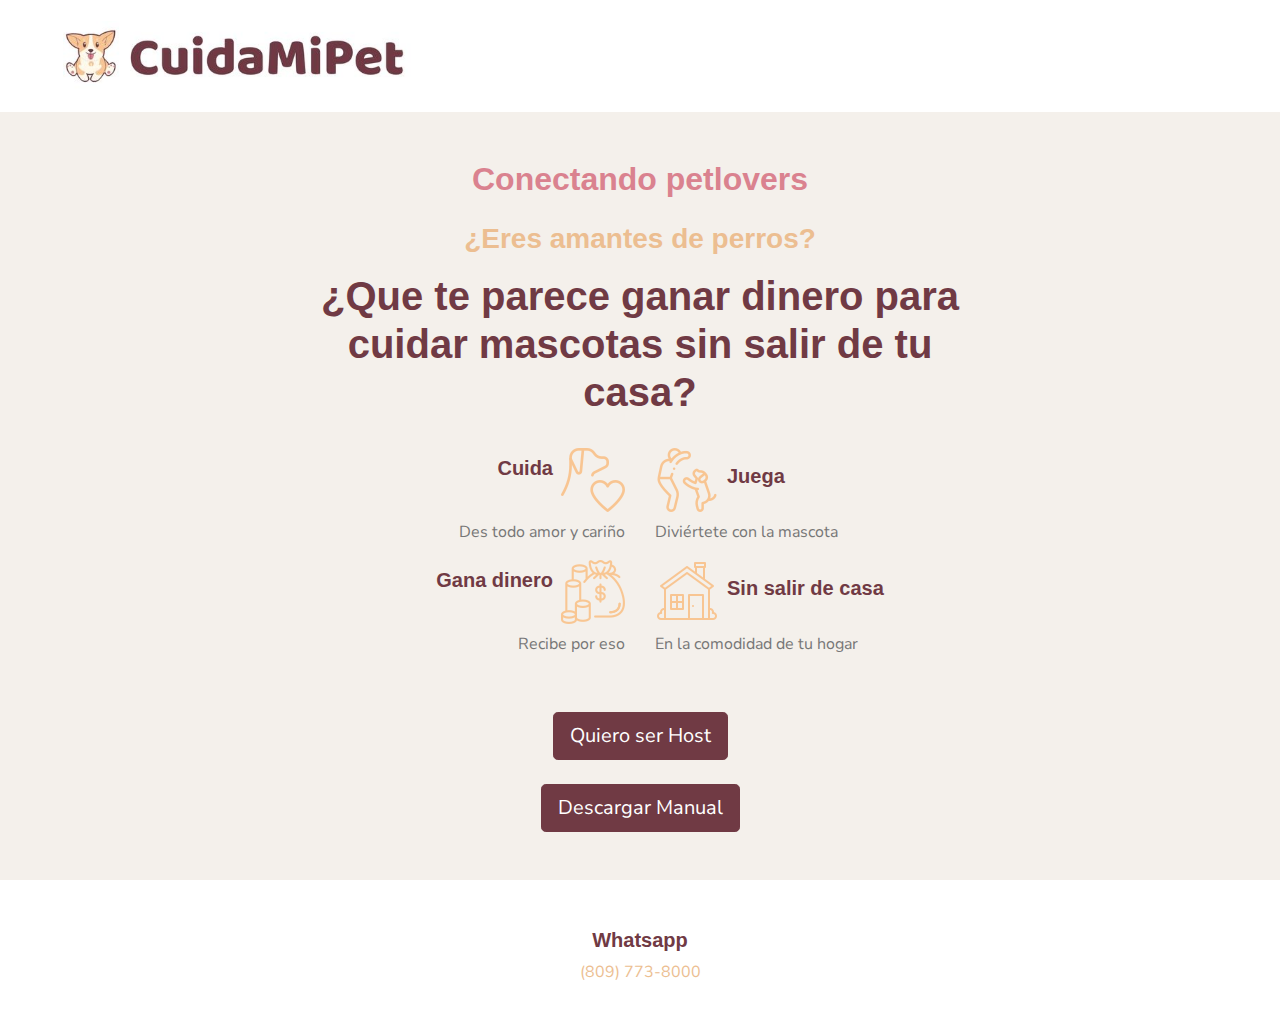
==== index.html @ 04f79801 "update ogimage and favicon" ====
<!DOCTYPE html>
<html lang="es">

<head>
    <meta charset="utf-8">
    <title>CuidaMiPet - Los mejores hospedajes para tu mascota</title>
    <meta content="width=device-width, initial-scale=1.0" name="viewport">
    <meta content="pet, mascota, hospedaje, doglover, petlover, cuidamipet" name="keywords">
    <meta content="Conectando petlovers" name="description">
    <meta property="og:image" content="//cuidamipet.com/img/CuidaMiPet.png" />

    <!-- Favicon -->
    <link href="img/favicon.ico" rel="icon">

    <!-- Google Web Fonts -->
    <link href="https://fonts.googleapis.com/css2?family=Nunito+Sans&family=Nunito:wght@600;700;800&display=swap" rel="stylesheet"> 

    <!-- Font Awesome -->
    <link href="https://cdnjs.cloudflare.com/ajax/libs/font-awesome/5.10.0/css/all.min.css" rel="stylesheet">

    <!-- Flaticon Font -->
    <link href="lib/flaticon/font/flaticon.css" rel="stylesheet">

    <!-- Libraries Stylesheet -->
    <link href="lib/owlcarousel/assets/owl.carousel.min.css" rel="stylesheet">
    <link href="lib/tempusdominus/css/tempusdominus-bootstrap-4.min.css" rel="stylesheet" />

    <!-- Customized Bootstrap Stylesheet -->
    <link href="css/style.css" rel="stylesheet">
</head>

<body>
    <!-- Topbar Start -->
    <div class="container-fluid">
       
        <div class="row py-3 px-lg-5">
            <div class="col-lg-4">
                <a href="" class="navbar-brand d-lg-block">
                    <img src="img/logo-site.jpg" height="70px">
                    <!-- <h1 class="m-0 display-5 text-capitalize"><span class="text-primary">CuidaMiPet</span></h1> -->
                </a>
            </div>
            
        </div>
    </div>
    <!-- Topbar End -->


    <!-- Navbar Start -->
    <!-- <div class="container-fluid p-0">
        <nav class="navbar navbar-expand-lg bg-dark navbar-dark py-3 py-lg-0 px-lg-5">
            <a href="" class="navbar-brand d-block d-lg-none">
                <h1 class="m-0 display-5 text-capitalize font-italic text-white"><span class="text-primary">Safety</span>First</h1>
            </a>
            <button type="button" class="navbar-toggler" data-toggle="collapse" data-target="#navbarCollapse">
                <span class="navbar-toggler-icon"></span>
            </button>
            <div class="collapse navbar-collapse justify-content-between px-3" id="navbarCollapse">
                <div class="navbar-nav mr-auto py-0">
                    <a href="index.html" class="nav-item nav-link active">Home</a>
                    <a href="about.html" class="nav-item nav-link">About</a>
                    <a href="service.html" class="nav-item nav-link">Service</a>
                    <a href="price.html" class="nav-item nav-link">Price</a>
                    <a href="booking.html" class="nav-item nav-link">Booking</a>
                    <div class="nav-item dropdown">
                        <a href="#" class="nav-link dropdown-toggle" data-toggle="dropdown">Pages</a>
                        <div class="dropdown-menu rounded-0 m-0">
                            <a href="blog.html" class="dropdown-item">Blog Grid</a>
                            <a href="single.html" class="dropdown-item">Blog Detail</a>
                        </div>
                    </div>
                    <a href="contact.html" class="nav-item nav-link">Contact</a>
                </div>
                <a href="" class="btn btn-lg btn-primary px-3 d-none d-lg-block">Get Quote</a>
            </div>
        </nav>
    </div> -->
    <!-- Navbar End -->


    <!-- Carousel Start -->
    <!-- <div class="container-fluid p-0">
        <div id="header-carousel" class="carousel slide" data-ride="carousel">
            <div class="carousel-inner">
                <div class="carousel-item active">
                    <img class="w-100" src="img/carousel-1.jpg" alt="Image">
                    <div class="carousel-caption d-flex flex-column align-items-center justify-content-center">
                        <div class="p-3" style="max-width: 900px;">
                            <h3 class="text-white mb-3 d-none d-sm-block">Best Pet Services</h3>
                            <h1 class="display-3 text-white mb-3">Keep Your Pet Happy</h1>
                            <h5 class="text-white mb-3 d-none d-sm-block">Duo nonumy et dolor tempor no et. Diam sit diam sit diam erat</h5>
                            <a href="" class="btn btn-lg btn-primary mt-3 mt-md-4 px-4">Book Now</a>
                            <a href="" class="btn btn-lg btn-secondary mt-3 mt-md-4 px-4">Learn More</a>
                        </div>
                    </div>
                </div>
                <div class="carousel-item">
                    <img class="w-100" src="img/carousel-2.jpg" alt="Image">
                    <div class="carousel-caption d-flex flex-column align-items-center justify-content-center">
                        <div class="p-3" style="max-width: 900px;">
                            <h3 class="text-white mb-3 d-none d-sm-block">Best Pet Services</h3>
                            <h1 class="display-3 text-white mb-3">Pet Spa & Grooming</h1>
                            <h5 class="text-white mb-3 d-none d-sm-block">Duo nonumy et dolor tempor no et. Diam sit diam sit diam erat</h5>
                            <a href="" class="btn btn-lg btn-primary mt-3 mt-md-4 px-4">Book Now</a>
                            <a href="" class="btn btn-lg btn-secondary mt-3 mt-md-4 px-4">Learn More</a>
                        </div>
                    </div>
                </div>
            </div>
            <a class="carousel-control-prev" href="#header-carousel" data-slide="prev">
                <div class="btn btn-primary rounded" style="width: 45px; height: 45px;">
                    <span class="carousel-control-prev-icon mb-n2"></span>
                </div>
            </a>
            <a class="carousel-control-next" href="#header-carousel" data-slide="next">
                <div class="btn btn-primary rounded" style="width: 45px; height: 45px;">
                    <span class="carousel-control-next-icon mb-n2"></span>
                </div>
            </a>
        </div>
    </div> -->
    <!-- Carousel End -->


    <!-- Booking Start -->
      <div class="container-fluid bg-light pb-5">
        <div class="container">
            <div class="row align-items-center">
                <div class="col-lg-2"></div>
               <!-- <div class="col-lg-5">
                    <div class="bg-primary py-5 px-4 px-sm-5">
                        <form class="py-5">
                            <div class="form-group">
                                <input type="text" class="form-control border-0 p-4" placeholder="Your Name" required="required" />
                            </div>
                            <div class="form-group">
                                <input type="email" class="form-control border-0 p-4" placeholder="Your Email" required="required" />
                            </div>
                            <div class="form-group">
                                <div class="date" id="date" data-target-input="nearest">
                                    <input type="text" class="form-control border-0 p-4 datetimepicker-input" placeholder="Reservation Date" data-target="#date" data-toggle="datetimepicker"/>
                                </div>
                            </div>
                            <div class="form-group">
                                <div class="time" id="time" data-target-input="nearest">
                                    <input type="text" class="form-control border-0 p-4 datetimepicker-input" placeholder="Reservation Time" data-target="#time" data-toggle="datetimepicker"/>
                                </div>
                            </div>
                            <div class="form-group">
                                <select class="custom-select border-0 px-4" style="height: 47px;">
                                    <option selected>Select A Service</option>
                                    <option value="1">Service 1</option>
                                    <option value="2">Service 1</option>
                                    <option value="3">Service 1</option>
                                </select>
                            </div>
                            <div>
                                <button class="btn btn-dark btn-block border-0 py-3" type="submit">Book Now</button>
                            </div>
                        </form>
                    </div>
                </div> -->
                <div class="col-lg-8 p-5">
                    <h2 class="text-secondary mb-4 text-center">Conectando petlovers</h3>
                    <h3 class=" text-third mb-3 text-center">¿Eres amantes de perros?</h3>
                    <h1 class="text-primary mb-4 text-center">¿Que te parece ganar dinero para cuidar mascotas sin salir de tu casa?</h1>
                    <div class="row py-2">
                        <div class="col-sm-6">
                            <div class="d-flex flex-column">
                                <div class="d-flex justify-content-end mb-2">
                                    <!-- <h1 class="flaticon-dog font-weight-normal text-secondary m-0 mr-3"></h1> -->
                                    <h5 class="text-truncate p-2 text-primary">Cuida</h5>
                                    <img src="img/icons/love.png">
                                </div>
                                <p class="m-0 text-right">Des todo amor y cariño</p>
                            </div>
                        </div>
                        <div class="col-sm-6">
                            <div class="d-flex flex-column">
                                <div class="d-flex align-items-center mb-2">
                                    <!-- <h1 class="flaticon-toy font-weight-normal text-secondary m-0 mr-3"></h1> -->
                                    <img src="img/icons/dog-training.png">
                                    <h5 class="text-truncate p-2 text-primary">Juega</h5>
                                </div>
                                <p>Diviértete con la mascota</p>
                            </div>
                        </div>
                        <div class="col-sm-6">
                            <div class="d-flex flex-column">
                                <div class="d-flex justify-content-end mb-2">
                                    <!-- <h1 class="flaticon-money-1 font-weight-normal text-secondary m-0 mr-3"></h1> -->
                                    <h5 class=" p-2 text-primary">Gana dinero</h5>
                                    <img src="img/icons/money-bag.png">
                                </div>
                                <p class="m-0 text-right">Recibe por eso</p>
                            </div>
                        </div>
                        <div class="col-sm-6">
                            <div class="d-flex flex-column">
                                <div class="d-flex align-items-center mb-2">
                                    <!-- <h1 class="flaticon-house font-weight-normal text-secondary m-0 mr-3"></h1> -->
                                    <img src="img/icons/home.png">
                                    <h5 class="text-truncate p-2 text-primary">Sin salir de casa</h5>
                                </div>
                                <p class="m-0">En la comodidad de tu hogar</p>
                            </div>
                        </div>
                    </div>
                </div>
            </div> 
            <div class="row mb-4">
                <a href="//docs.google.com/forms/d/e/1FAIpQLSfmFNKjDhL7Yki3vc0AYtn4I4bv3JqXWD0xx-OXnEa0JOQiBg/viewform?vc=0&c=0&w=1&flr=0" target="_blank" class="btn btn-lg btn-primary px-3 m-auto d-lg-block">Quiero ser Host</a>
            </div>
            <div class="row">
                <a href="https://drive.google.com/file/d/11NbCpmXLvKCVxWc8zEyDWno40bcXDjVZ/view?usp=sharing" target="_blank" class="btn btn-lg btn-primary px-3 m-auto d-lg-block">Descargar Manual</a>
            </div>
        </div>
    </div> 
    <!-- Booking Start -->


    <!-- About Start -->
    <!-- <div class="container py-5">
        <div class="row py-5">
            <div class="col-lg-7 pb-5 pb-lg-0 px-3 px-lg-5">
                <h4 class="text-secondary mb-3">About Us</h4>
                <h1 class="display-4 mb-4"><span class="text-primary">Boarding</span> & <span class="text-secondary">Daycare</span></h1>
                <h5 class="text-muted mb-3">Amet stet amet ut. Sit no vero vero no dolor. Sed erat ut sea. Just clita ut stet kasd at diam sit erat vero sit.</h5>
                <p class="mb-4">Dolores lorem lorem ipsum sit et ipsum. Sadip sea amet diam dolore sed et. Sit rebum labore sit sit ut vero no sit. Et elitr stet dolor sed sit et sed ipsum et kasd ut. Erat duo eos et erat sed diam duo</p>
                <ul class="list-inline">
                    <li><h5><i class="fa fa-check-double text-secondary mr-3"></i>Best In Industry</h5></li>
                    <li><h5><i class="fa fa-check-double text-secondary mr-3"></i>Emergency Services</h5></li>
                    <li><h5><i class="fa fa-check-double text-secondary mr-3"></i>24/7 Customer Support</h5></li>
                </ul>
                <a href="" class="btn btn-lg btn-primary mt-3 px-4">Learn More</a>
            </div>
            <div class="col-lg-5">
                <div class="row px-3">
                    <div class="col-12 p-0">
                        <img class="img-fluid w-100" src="img/about-1.jpg" alt="">
                    </div>
                    <div class="col-6 p-0">
                        <img class="img-fluid w-100" src="img/about-2.jpg" alt="">
                    </div>
                    <div class="col-6 p-0">
                        <img class="img-fluid w-100" src="img/about-3.jpg" alt="">
                    </div>
                </div>
            </div>
        </div>
    </div> -->
    <!-- About End -->


    <!-- Services Start -->
    <!-- <div class="container-fluid bg-light pt-5">
        <div class="container py-5">
            <div class="d-flex flex-column text-center mb-5">
                <h4 class="text-secondary mb-3">Our Services</h4>
                <h1 class="display-4 m-0"><span class="text-primary">Premium</span> Pet Services</h1>
            </div>
            <div class="row pb-3">
                <div class="col-md-6 col-lg-4 mb-4">
                    <div class="d-flex flex-column text-center bg-white mb-2 p-3 p-sm-5">
                        <h3 class="flaticon-house display-3 font-weight-normal text-secondary mb-3"></h3>
                        <h3 class="mb-3">Pet Boarding</h3>
                        <p>Diam amet eos at no eos sit lorem, amet rebum ipsum clita stet, diam sea est magna diam eos, rebum sit vero stet ipsum justo</p>
                        <a class="text-uppercase font-weight-bold" href="">Read More</a>
                    </div>
                </div>
                <div class="col-md-6 col-lg-4 mb-4">
                    <div class="d-flex flex-column text-center bg-white mb-2 p-3 p-sm-5">
                        <h3 class="flaticon-food display-3 font-weight-normal text-secondary mb-3"></h3>
                        <h3 class="mb-3">Pet Feeding</h3>
                        <p>Diam amet eos at no eos sit lorem, amet rebum ipsum clita stet, diam sea est magna diam eos, rebum sit vero stet ipsum justo</p>
                        <a class="text-uppercase font-weight-bold" href="">Read More</a>
                    </div>
                </div>
                <div class="col-md-6 col-lg-4 mb-4">
                    <div class="d-flex flex-column text-center bg-white mb-2 p-3 p-sm-5">
                        <h3 class="flaticon-grooming display-3 font-weight-normal text-secondary mb-3"></h3>
                        <h3 class="mb-3">Pet Grooming</h3>
                        <p>Diam amet eos at no eos sit lorem, amet rebum ipsum clita stet, diam sea est magna diam eos, rebum sit vero stet ipsum justo</p>
                        <a class="text-uppercase font-weight-bold" href="">Read More</a>
                    </div>
                </div>
                <div class="col-md-6 col-lg-4 mb-4">
                    <div class="d-flex flex-column text-center bg-white mb-2 p-3 p-sm-5">
                        <h3 class="flaticon-cat display-3 font-weight-normal text-secondary mb-3"></h3>
                        <h3 class="mb-3">Per Training</h3>
                        <p>Diam amet eos at no eos sit lorem, amet rebum ipsum clita stet, diam sea est magna diam eos, rebum sit vero stet ipsum justo</p>
                        <a class="text-uppercase font-weight-bold" href="">Read More</a>
                    </div>
                </div>
                <div class="col-md-6 col-lg-4 mb-4">
                    <div class="d-flex flex-column text-center bg-white mb-2 p-3 p-sm-5">
                        <h3 class="flaticon-dog display-3 font-weight-normal text-secondary mb-3"></h3>
                        <h3 class="mb-3">Pet Exercise</h3>
                        <p>Diam amet eos at no eos sit lorem, amet rebum ipsum clita stet, diam sea est magna diam eos, rebum sit vero stet ipsum justo</p>
                        <a class="text-uppercase font-weight-bold" href="">Read More</a>
                    </div>
                </div>
                <div class="col-md-6 col-lg-4 mb-4">
                    <div class="d-flex flex-column text-center bg-white mb-2 p-3 p-sm-5">
                        <h3 class="flaticon-vaccine display-3 font-weight-normal text-secondary mb-3"></h3>
                        <h3 class="mb-3">Pet Treatment</h3>
                        <p>Diam amet eos at no eos sit lorem, amet rebum ipsum clita stet, diam sea est magna diam eos, rebum sit vero stet ipsum justo</p>
                        <a class="text-uppercase font-weight-bold" href="">Read More</a>
                    </div>
                </div>
            </div>
        </div>
    </div> -->
    <!-- Services End -->


    <!-- Features Start -->
    <!-- <div class="container">
        <div class="row align-items-center">
            <div class="col-lg-5">
                <img class="img-fluid w-100" src="img/feature.jpg" alt="">
            </div>
            <div class="col-lg-7 py-5 py-lg-0 px-3 px-lg-5">
                <h4 class="text-secondary mb-3">Why Choose Us?</h4>
                <h1 class="display-4 mb-4"><span class="text-primary">Special Care</span> On Pets</h1>
                <p class="mb-4">Dolor lorem lorem ipsum sit et ipsum. Sadip sea amet diam sed ut vero no sit. Et elitr stet sed sit sed kasd. Erat duo eos et erat sed diam duo</p>
                <div class="row py-2">
                    <div class="col-6">
                        <div class="d-flex align-items-center mb-4">
                            <h1 class="flaticon-cat font-weight-normal text-secondary m-0 mr-3"></h1>
                            <h5 class="text-truncate m-0">Best In Industry</h5>
                        </div>
                    </div>
                    <div class="col-6">
                        <div class="d-flex align-items-center mb-4">
                            <h1 class="flaticon-doctor font-weight-normal text-secondary m-0 mr-3"></h1>
                            <h5 class="text-truncate m-0">Emergency Services</h5>
                        </div>
                    </div>
                    <div class="col-6">
                        <div class="d-flex align-items-center">
                            <h1 class="flaticon-care font-weight-normal text-secondary m-0 mr-3"></h1>
                            <h5 class="text-truncate m-0">Special Care</h5>
                        </div>
                    </div>
                    <div class="col-6">
                        <div class="d-flex align-items-center">
                            <h1 class="flaticon-dog font-weight-normal text-secondary m-0 mr-3"></h1>
                            <h5 class="text-truncate m-0">Customer Support</h5>
                        </div>
                    </div>
                </div>
            </div>
        </div>
    </div> -->
    <!-- Features End -->


    <!-- Pricing Plan Start -->
    <!-- <div class="container-fluid bg-light pt-5 pb-4">
        <div class="container py-5">
            <div class="d-flex flex-column text-center mb-5">
                <h4 class="text-secondary mb-3">Pricing Plan</h4>
                <h1 class="display-4 m-0">Choose the <span class="text-primary">Best Price</span></h1>
            </div>
            <div class="row">
                <div class="col-lg-4 mb-4">
                    <div class="card border-0">
                        <div class="card-header position-relative border-0 p-0 mb-4">
                            <img class="card-img-top" src="img/price-1.jpg" alt="">
                            <div class="position-absolute d-flex flex-column align-items-center justify-content-center w-100 h-100" style="top: 0; left: 0; z-index: 1; background: rgba(0, 0, 0, .5);">
                                <h3 class="text-primary mb-3">Basic</h3>
                                <h1 class="display-4 text-white mb-0">
                                    <small class="align-top" style="font-size: 22px; line-height: 45px;">$</small>49<small class="align-bottom" style="font-size: 16px; line-height: 40px;">/ Mo</small>
                                </h1>
                            </div>
                        </div>
                        <div class="card-body text-center p-0">
                            <ul class="list-group list-group-flush mb-4">
                                <li class="list-group-item p-2"><i class="fa fa-check text-secondary mr-2"></i>Feeding</li>
                                <li class="list-group-item p-2"><i class="fa fa-check text-secondary mr-2"></i>Boarding</li>
                                <li class="list-group-item p-2"><i class="fa fa-times text-danger mr-2"></i>Spa & Grooming</li>
                                <li class="list-group-item p-2"><i class="fa fa-times text-danger mr-2"></i>Veterinary Medicine</li>
                            </ul>
                        </div>
                        <div class="card-footer border-0 p-0">
                            <a href="" class="btn btn-primary btn-block p-3" style="border-radius: 0;">Signup Now</a>
                        </div>
                    </div>
                </div>
                <div class="col-lg-4 mb-4">
                    <div class="card border-0">
                        <div class="card-header position-relative border-0 p-0 mb-4">
                            <img class="card-img-top" src="img/price-2.jpg" alt="">
                            <div class="position-absolute d-flex flex-column align-items-center justify-content-center w-100 h-100" style="top: 0; left: 0; z-index: 1; background: rgba(0, 0, 0, .5);">
                                <h3 class="text-secondary mb-3">Standard</h3>
                                <h1 class="display-4 text-white mb-0">
                                    <small class="align-top" style="font-size: 22px; line-height: 45px;">$</small>99<small class="align-bottom" style="font-size: 16px; line-height: 40px;">/ Mo</small>
                                </h1>
                            </div>
                        </div>
                        <div class="card-body text-center p-0">
                            <ul class="list-group list-group-flush mb-4">
                                <li class="list-group-item p-2"><i class="fa fa-check text-secondary mr-2"></i>Feeding</li>
                                <li class="list-group-item p-2"><i class="fa fa-check text-secondary mr-2"></i>Boarding</li>
                                <li class="list-group-item p-2"><i class="fa fa-check text-secondary mr-2"></i>Spa & Grooming</li>
                                <li class="list-group-item p-2"><i class="fa fa-times text-danger mr-2"></i>Veterinary Medicine</li>
                            </ul>
                        </div>
                        <div class="card-footer border-0 p-0">
                            <a href="" class="btn btn-secondary btn-block p-3" style="border-radius: 0;">Signup Now</a>
                        </div>
                    </div>
                </div>
                <div class="col-lg-4 mb-4">
                    <div class="card border-0">
                        <div class="card-header position-relative border-0 p-0 mb-4">
                            <img class="card-img-top" src="img/price-3.jpg" alt="">
                            <div class="position-absolute d-flex flex-column align-items-center justify-content-center w-100 h-100" style="top: 0; left: 0; z-index: 1; background: rgba(0, 0, 0, .5);">
                                <h3 class="text-primary mb-3">Premium</h3>
                                <h1 class="display-4 text-white mb-0">
                                    <small class="align-top" style="font-size: 22px; line-height: 45px;">$</small>149<small class="align-bottom" style="font-size: 16px; line-height: 40px;">/ Mo</small>
                                </h1>
                            </div>
                        </div>
                        <div class="card-body text-center p-0">
                            <ul class="list-group list-group-flush mb-4">
                                <li class="list-group-item p-2"><i class="fa fa-check text-secondary mr-2"></i>Feeding</li>
                                <li class="list-group-item p-2"><i class="fa fa-check text-secondary mr-2"></i>Boarding</li>
                                <li class="list-group-item p-2"><i class="fa fa-check text-secondary mr-2"></i>Spa & Grooming</li>
                                <li class="list-group-item p-2"><i class="fa fa-check text-secondary mr-2"></i>Veterinary Medicine</li>
                            </ul>
                        </div>
                        <div class="card-footer border-0 p-0">
                            <a href="" class="btn btn-primary btn-block p-3" style="border-radius: 0;">Signup Now</a>
                        </div>
                    </div>
                </div>
            </div>
        </div>
    </div> -->
    <!-- Pricing Plan End -->


    <!-- Team Start -->
    <!-- <div class="container mt-5 pt-5 pb-3">
        <div class="d-flex flex-column text-center mb-5">
            <h4 class="text-secondary mb-3">Team Member</h4>
            <h1 class="display-4 m-0">Meet Our <span class="text-primary">Team Member</span></h1>
        </div>
        <div class="row">
            <div class="col-lg-3 col-md-6">
                <div class="team card position-relative overflow-hidden border-0 mb-4">
                    <img class="card-img-top" src="img/team-1.jpg" alt="">
                    <div class="card-body text-center p-0">
                        <div class="team-text d-flex flex-column justify-content-center bg-light">
                            <h5>Mollie Ross</h5>
                            <i>Founder & CEO</i>
                        </div>
                        <div class="team-social d-flex align-items-center justify-content-center bg-dark">
                            <a class="btn btn-outline-primary rounded-circle text-center mr-2 px-0" style="width: 36px; height: 36px;" href="#"><i class="fab fa-twitter"></i></a>
                            <a class="btn btn-outline-primary rounded-circle text-center mr-2 px-0" style="width: 36px; height: 36px;" href="#"><i class="fab fa-facebook-f"></i></a>
                            <a class="btn btn-outline-primary rounded-circle text-center mr-2 px-0" style="width: 36px; height: 36px;" href="#"><i class="fab fa-linkedin-in"></i></a>
                            <a class="btn btn-outline-primary rounded-circle text-center px-0" style="width: 36px; height: 36px;" href="#"><i class="fab fa-instagram"></i></a>
                        </div>
                    </div>
                </div>
            </div>
            <div class="col-lg-3 col-md-6">
                <div class="team card position-relative overflow-hidden border-0 mb-4">
                    <img class="card-img-top" src="img/team-2.jpg" alt="">
                    <div class="card-body text-center p-0">
                        <div class="team-text d-flex flex-column justify-content-center bg-light">
                            <h5>Jennifer Page</h5>
                            <i>Chef Executive</i>
                        </div>
                        <div class="team-social d-flex align-items-center justify-content-center bg-dark">
                            <a class="btn btn-outline-primary rounded-circle text-center mr-2 px-0" style="width: 36px; height: 36px;" href="#"><i class="fab fa-twitter"></i></a>
                            <a class="btn btn-outline-primary rounded-circle text-center mr-2 px-0" style="width: 36px; height: 36px;" href="#"><i class="fab fa-facebook-f"></i></a>
                            <a class="btn btn-outline-primary rounded-circle text-center mr-2 px-0" style="width: 36px; height: 36px;" href="#"><i class="fab fa-linkedin-in"></i></a>
                            <a class="btn btn-outline-primary rounded-circle text-center px-0" style="width: 36px; height: 36px;" href="#"><i class="fab fa-instagram"></i></a>
                        </div>
                    </div>
                </div>
            </div>
            <div class="col-lg-3 col-md-6">
                <div class="team card position-relative overflow-hidden border-0 mb-4">
                    <img class="card-img-top" src="img/team-3.jpg" alt="">
                    <div class="card-body text-center p-0">
                        <div class="team-text d-flex flex-column justify-content-center bg-light">
                            <h5>Kate Glover</h5>
                            <i>Doctor</i>
                        </div>
                        <div class="team-social d-flex align-items-center justify-content-center bg-dark">
                            <a class="btn btn-outline-primary rounded-circle text-center mr-2 px-0" style="width: 36px; height: 36px;" href="#"><i class="fab fa-twitter"></i></a>
                            <a class="btn btn-outline-primary rounded-circle text-center mr-2 px-0" style="width: 36px; height: 36px;" href="#"><i class="fab fa-facebook-f"></i></a>
                            <a class="btn btn-outline-primary rounded-circle text-center mr-2 px-0" style="width: 36px; height: 36px;" href="#"><i class="fab fa-linkedin-in"></i></a>
                            <a class="btn btn-outline-primary rounded-circle text-center px-0" style="width: 36px; height: 36px;" href="#"><i class="fab fa-instagram"></i></a>
                        </div>
                    </div>
                </div>
            </div>
            <div class="col-lg-3 col-md-6">
                <div class="team card position-relative overflow-hidden border-0 mb-4">
                    <img class="card-img-top" src="img/team-4.jpg" alt="">
                    <div class="card-body text-center p-0">
                        <div class="team-text d-flex flex-column justify-content-center bg-light">
                            <h5>Lilly Fry</h5>
                            <i>Trainer</i>
                        </div>
                        <div class="team-social d-flex align-items-center justify-content-center bg-dark">
                            <a class="btn btn-outline-primary rounded-circle text-center mr-2 px-0" style="width: 36px; height: 36px;" href="#"><i class="fab fa-twitter"></i></a>
                            <a class="btn btn-outline-primary rounded-circle text-center mr-2 px-0" style="width: 36px; height: 36px;" href="#"><i class="fab fa-facebook-f"></i></a>
                            <a class="btn btn-outline-primary rounded-circle text-center mr-2 px-0" style="width: 36px; height: 36px;" href="#"><i class="fab fa-linkedin-in"></i></a>
                            <a class="btn btn-outline-primary rounded-circle text-center px-0" style="width: 36px; height: 36px;" href="#"><i class="fab fa-instagram"></i></a>
                        </div>
                    </div>
                </div>
            </div>
        </div>
    </div> -->
    <!-- Team End -->


    <!-- Testimonial Start -->
    <!-- <div class="container-fluid bg-light my-5 p-0 py-5">
        <div class="container p-0 py-5">
            <div class="d-flex flex-column text-center mb-5">
                <h4 class="text-secondary mb-3">Testimonial</h4>
                <h1 class="display-4 m-0">Our Client <span class="text-primary">Says</span></h1>
            </div>
            <div class="owl-carousel testimonial-carousel">
                <div class="bg-white mx-3 p-4">
                    <div class="d-flex align-items-end mb-3 mt-n4 ml-n4">
                        <img class="img-fluid" src="img/testimonial-1.jpg" style="width: 80px; height: 80px;" alt="">
                        <div class="ml-3">
                            <h5>Client Name</h5>
                            <i>Profession</i>
                        </div>
                    </div>
                    <p class="m-0">Sed ea amet kasd elitr stet, stet rebum et ipsum est duo elitr eirmod clita lorem. Dolor tempor ipsum sanct clita</p>
                </div>
                <div class="bg-white mx-3 p-4">
                    <div class="d-flex align-items-end mb-3 mt-n4 ml-n4">
                        <img class="img-fluid" src="img/testimonial-2.jpg" style="width: 80px; height: 80px;" alt="">
                        <div class="ml-3">
                            <h5>Client Name</h5>
                            <i>Profession</i>
                        </div>
                    </div>
                    <p class="m-0">Sed ea amet kasd elitr stet, stet rebum et ipsum est duo elitr eirmod clita lorem. Dolor tempor ipsum sanct clita</p>
                </div>
                <div class="bg-white mx-3 p-4">
                    <div class="d-flex align-items-end mb-3 mt-n4 ml-n4">
                        <img class="img-fluid" src="img/testimonial-3.jpg" style="width: 80px; height: 80px;" alt="">
                        <div class="ml-3">
                            <h5>Client Name</h5>
                            <i>Profession</i>
                        </div>
                    </div>
                    <p class="m-0">Sed ea amet kasd elitr stet, stet rebum et ipsum est duo elitr eirmod clita lorem. Dolor tempor ipsum sanct clita</p>
                </div>
                <div class="bg-white mx-3 p-4">
                    <div class="d-flex align-items-end mb-3 mt-n4 ml-n4">
                        <img class="img-fluid" src="img/testimonial-4.jpg" style="width: 80px; height: 80px;" alt="">
                        <div class="ml-3">
                            <h5>Client Name</h5>
                            <i>Profession</i>
                        </div>
                    </div>
                    <p class="m-0">Sed ea amet kasd elitr stet, stet rebum et ipsum est duo elitr eirmod clita lorem. Dolor tempor ipsum sanct clita</p>
                </div>
            </div>
        </div>
    </div> -->
    <!-- Testimonial End -->


    <!-- Blog Start -->
    <!-- <div class="container pt-5">
        <div class="d-flex flex-column text-center mb-5">
            <h4 class="text-secondary mb-3">Pet Blog</h4>
            <h1 class="display-4 m-0"><span class="text-primary">Updates</span> From Blog</h1>
        </div>
        <div class="row pb-3">
            <div class="col-lg-4 mb-4">
                <div class="card border-0 mb-2">
                    <img class="card-img-top" src="img/blog-1.jpg" alt="">
                    <div class="card-body bg-light p-4">
                        <h4 class="card-title text-truncate">Diam amet eos at no eos</h4>
                        <div class="d-flex mb-3">
                            <small class="mr-2"><i class="fa fa-user text-muted"></i> Admin</small>
                            <small class="mr-2"><i class="fa fa-folder text-muted"></i> Web Design</small>
                            <small class="mr-2"><i class="fa fa-comments text-muted"></i> 15</small>
                        </div>
                        <p>Diam amet eos at no eos sit lorem, amet rebum ipsum clita stet, diam sea est diam eos, rebum sit vero stet justo</p>
                        <a class="font-weight-bold" href="">Read More</a>
                    </div>
                </div>
            </div>
            <div class="col-lg-4 mb-4">
                <div class="card border-0 mb-2">
                    <img class="card-img-top" src="img/blog-2.jpg" alt="">
                    <div class="card-body bg-light p-4">
                        <h4 class="card-title text-truncate">Diam amet eos at no eos</h4>
                        <div class="d-flex mb-3">
                            <small class="mr-2"><i class="fa fa-user text-muted"></i> Admin</small>
                            <small class="mr-2"><i class="fa fa-folder text-muted"></i> Web Design</small>
                            <small class="mr-2"><i class="fa fa-comments text-muted"></i> 15</small>
                        </div>
                        <p>Diam amet eos at no eos sit lorem, amet rebum ipsum clita stet, diam sea est diam eos, rebum sit vero stet justo</p>
                        <a class="font-weight-bold" href="">Read More</a>
                    </div>
                </div>
            </div>
            <div class="col-lg-4 mb-4">
                <div class="card border-0 mb-2">
                    <img class="card-img-top" src="img/blog-3.jpg" alt="">
                    <div class="card-body bg-light p-4">
                        <h4 class="card-title text-truncate">Diam amet eos at no eos</h4>
                        <div class="d-flex mb-3">
                            <small class="mr-2"><i class="fa fa-user text-muted"></i> Admin</small>
                            <small class="mr-2"><i class="fa fa-folder text-muted"></i> Web Design</small>
                            <small class="mr-2"><i class="fa fa-comments text-muted"></i> 15</small>
                        </div>
                        <p>Diam amet eos at no eos sit lorem, amet rebum ipsum clita stet, diam sea est diam eos, rebum sit vero stet justo</p>
                        <a class="font-weight-bold" href="">Read More</a>
                    </div>
                </div>
            </div>
        </div>
    </div> -->
    <!-- Blog End -->


    <!-- Footer Start -->
     <div class="container-fluid bg-white text-white py-5 px-sm-3 px-md-5">
        <div class="col-lg-12 text-center">
            <div class="d-inline-flex align-items-center justify-content-center">
                <!-- <div class="d-inline-flex flex-column text-center pr-3 border-right">
                    <h6>Opening Hours</h6>
                    <p class="m-0">8.00AM - 9.00PM</p>
                </div> -->
                <!-- <div class="col-6 d-inline-flex flex-column text-center px-6">
                    <h6 class="text-primary">Escríbenos</h6>
                    <p class="m-0 text-third">info@cuidamipet.com</p>
                </div> -->
                <div class="d-inline-flex flex-column text-center">
                    <h5 class="text-primary">Whatsapp</h5>
                    <a class="m-0 text-third" href="//api.whatsapp.com/send?phone=18097738000&text=Quiero%20ser%20host%20de%20CuidaMiPet">(809) 773-8000</a>
                </div>
            </div>
        </div>
        <!--<div class="row pt-5">
            <div class="col-lg-4 col-md-12 mb-5">
                <h1 class="mb-3 display-5 text-capitalize text-white"><span class="text-primary">Pet</span>Lover</h1>
                <p class="m-0">Ipsum amet sed vero et lorem stet eos ut, labore sed sed stet sea est ipsum ut. Volup amet ea sanct ipsum, dolore vero lorem no duo eirmod. Eirmod amet ipsum no ipsum lorem clita ut. Ut sed sit lorem ea lorem sed, amet stet sit sea ea diam tempor kasd kasd. Diam nonumy etsit tempor ut sed diam sed et ea</p>
            </div>
            <div class="col-lg-8 col-md-12">
                <div class="row">
                    <div class="col-md-4 mb-5">
                        <h5 class="text-primary mb-4">Get In Touch</h5>
                        <p><i class="fa fa-map-marker-alt mr-2"></i>123 Street, New York, USA</p>
                        <p><i class="fa fa-phone-alt mr-2"></i>+012 345 67890</p>
                        <p><i class="fa fa-envelope mr-2"></i>info@example.com</p>
                        <div class="d-flex justify-content-start mt-4">
                            <a class="btn btn-outline-light rounded-circle text-center mr-2 px-0" style="width: 36px; height: 36px;" href="#"><i class="fab fa-twitter"></i></a>
                            <a class="btn btn-outline-light rounded-circle text-center mr-2 px-0" style="width: 36px; height: 36px;" href="#"><i class="fab fa-facebook-f"></i></a>
                            <a class="btn btn-outline-light rounded-circle text-center mr-2 px-0" style="width: 36px; height: 36px;" href="#"><i class="fab fa-linkedin-in"></i></a>
                            <a class="btn btn-outline-light rounded-circle text-center mr-2 px-0" style="width: 36px; height: 36px;" href="#"><i class="fab fa-instagram"></i></a>
                        </div>
                    </div>
                    <div class="col-md-4 mb-5">
                        <h5 class="text-primary mb-4">Popular Links</h5>
                        <div class="d-flex flex-column justify-content-start">
                            <a class="text-white mb-2" href="#"><i class="fa fa-angle-right mr-2"></i>Home</a>
                            <a class="text-white mb-2" href="#"><i class="fa fa-angle-right mr-2"></i>About Us</a>
                            <a class="text-white mb-2" href="#"><i class="fa fa-angle-right mr-2"></i>Our Services</a>
                            <a class="text-white mb-2" href="#"><i class="fa fa-angle-right mr-2"></i>Our Team</a>
                            <a class="text-white" href="#"><i class="fa fa-angle-right mr-2"></i>Contact Us</a>
                        </div>
                    </div>
                    <div class="col-md-4 mb-5">
                        <h5 class="text-primary mb-4">Newsletter</h5>
                        <form action="">
                            <div class="form-group">
                                <input type="text" class="form-control border-0" placeholder="Your Name" required="required" />
                            </div>
                            <div class="form-group">
                                <input type="email" class="form-control border-0" placeholder="Your Email" required="required" />
                            </div>
                            <div>
                                <button class="btn btn-lg btn-primary btn-block border-0" type="submit">Submit Now</button>
                            </div>
                        </form>
                    </div>
                </div>
            </div>
        </div>
    </div>
    <div class="container-fluid text-white py-4 px-sm-3 px-md-5" style="background: #111111;">
        <div class="row">
            <div class="col-md-6 text-center text-md-left mb-3 mb-md-0">
                <p class="m-0 text-white">
                    &copy; <a class="text-white font-weight-bold" href="#">Your Site Name</a>. All Rights Reserved. Designed by
                    <a class="text-white font-weight-bold" href="https://htmlcodex.com">HTML Codex</a>
                </p>
            </div>
            <div class="col-md-6 text-center text-md-right">
                <ul class="nav d-inline-flex">
                    <li class="nav-item">
                        <a class="nav-link text-white py-0" href="#">Privacy</a>
                    </li>
                    <li class="nav-item">
                        <a class="nav-link text-white py-0" href="#">Terms</a>
                    </li>
                    <li class="nav-item">
                        <a class="nav-link text-white py-0" href="#">FAQs</a>
                    </li>
                    <li class="nav-item">
                        <a class="nav-link text-white py-0" href="#">Help</a>
                    </li>
                </ul>
            </div>
        </div>-->
    </div> 
    <!-- Footer End -->


    <!-- Back to Top -->
    <!-- <a href="#" class="btn btn-lg btn-primary back-to-top"><i class="fa fa-angle-double-up"></i></a> -->


    <!-- JavaScript Libraries -->
    <script src="https://code.jquery.com/jquery-3.4.1.min.js"></script>
    <script src="https://stackpath.bootstrapcdn.com/bootstrap/4.4.1/js/bootstrap.bundle.min.js"></script>
    <script src="lib/easing/easing.min.js"></script>
    <script src="lib/owlcarousel/owl.carousel.min.js"></script>
    <script src="lib/tempusdominus/js/moment.min.js"></script>
    <script src="lib/tempusdominus/js/moment-timezone.min.js"></script>
    <script src="lib/tempusdominus/js/tempusdominus-bootstrap-4.min.js"></script>

    <!-- Contact Javascript File -->
    <script src="mail/jqBootstrapValidation.min.js"></script>
    <script src="mail/contact.js"></script>

    <!-- Template Javascript -->
    <script src="js/main.js"></script>
</body>

</html>
---- lib/flaticon/font/flaticon.css ----
/*
  	Flaticon icon font: Flaticon
  	Creation date: 06/11/2020 05:08
  	*/

@font-face {
  font-family: "Flaticon";
  src: url("./Flaticon.eot");
  src: url("./Flaticon.eot?#iefix") format("embedded-opentype"),
       url("./Flaticon.woff2") format("woff2"),
       url("./Flaticon.woff") format("woff"),
       url("./Flaticon.ttf") format("truetype"),
       url("./Flaticon.svg#Flaticon") format("svg");
  font-weight: normal;
  font-style: normal;
}

@media screen and (-webkit-min-device-pixel-ratio:0) {
  @font-face {
    font-family: "Flaticon";
    src: url("./Flaticon.svg#Flaticon") format("svg");
  }
}

[class^="flaticon-"]:before, [class*=" flaticon-"]:before,
[class^="flaticon-"]:after, [class*=" flaticon-"]:after {   
  font-family: Flaticon;
        font-size: 20px;
font-style: normal;
margin-left: 20px;
}

.flaticon-house:before { content: "\f100"; }
.flaticon-grooming:before { content: "\f101"; }
.flaticon-food:before { content: "\f102"; }
.flaticon-care:before { content: "\f103"; }
.flaticon-vaccine:before { content: "\f104"; }
.flaticon-doctor:before { content: "\f105"; }
.flaticon-cat:before { content: "\f106"; }
.flaticon-dog:before { content: "\f107"; }
.flaticon-fountain:before { content: "\f108"; }
.flaticon-toy:before { content: "\f109"; }
---- css/style.css ----
/******* Bootstrap Theming ********/
/*!
 * Bootstrap v4.5.3 (https://getbootstrap.com/)
 * Copyright 2011-2020 The Bootstrap Authors
 * Copyright 2011-2020 Twitter, Inc.
 * Licensed under MIT (https://github.com/twbs/bootstrap/blob/main/LICENSE)
 */
:root {
  --blue: #007bff;
  --indigo: #6610f2;
  --purple: #6f42c1;
  --pink: #e83e8c;
  --red: #dc3545;
  --orange: #fd7e14;
  --yellow: #ffc107;
  --green: #28a745;
  --teal: #20c997;
  --cyan: #17a2b8;
  --white: #fff;
  --gray: #6c757d;
  --gray-dark: #343a40;
  --primary: #703a44;
  --secondary: #da828f;
  --third: #ecbe91;
  --success: #28a745;
  --info: #17a2b8;
  --warning: #ffc107;
  --danger: #dc3545;
  --light: #f4f0eb;
  --dark: #181818;
  --breakpoint-xs: 0;
  --breakpoint-sm: 576px;
  --breakpoint-md: 768px;
  --breakpoint-lg: 992px;
  --breakpoint-xl: 1200px;
  --font-family-sans-serif: "Baloo", sans-serif;
  --font-family-monospace: SFMono-Regular, Menlo, Monaco, Consolas, "Liberation Mono", "Courier New", monospace;
}

*,
*::before,
*::after {
  box-sizing: border-box;
}

@font-face {
  font-family: Baloo;
  src: url(font/Baloo-Regular.ttf);
}

html {
  font-family: sans-serif;
  line-height: 1.15;
  -webkit-text-size-adjust: 100%;
  -webkit-tap-highlight-color: rgba(0, 0, 0, 0);
}

article, aside, figcaption, figure, footer, header, hgroup, main, nav, section {
  display: block;
}

body {
  margin: 0;
  font-family: "Nunito Sans", sans-serif;
  font-size: 1rem;
  font-weight: 400;
  line-height: 1.5;
  color: #777777;
  text-align: left;
  background-color: #fff;
}

[tabindex="-1"]:focus:not(:focus-visible) {
  outline: 0 !important;
}

hr {
  box-sizing: content-box;
  height: 0;
  overflow: visible;
}

h1, h2, h3, h4, h5, h6 {
  margin-top: 0;
  margin-bottom: 0.5rem;
}

p {
  margin-top: 0;
  margin-bottom: 1rem;
}

abbr[title],
abbr[data-original-title] {
  text-decoration: underline;
  text-decoration: underline dotted;
  cursor: help;
  border-bottom: 0;
  text-decoration-skip-ink: none;
}

address {
  margin-bottom: 1rem;
  font-style: normal;
  line-height: inherit;
}

ol,
ul,
dl {
  margin-top: 0;
  margin-bottom: 1rem;
}

ol ol,
ul ul,
ol ul,
ul ol {
  margin-bottom: 0;
}

dt {
  font-weight: 700;
}

dd {
  margin-bottom: .5rem;
  margin-left: 0;
}

blockquote {
  margin: 0 0 1rem;
}

b,
strong {
  font-weight: bolder;
}

small {
  font-size: 80%;
}

sub,
sup {
  position: relative;
  font-size: 75%;
  line-height: 0;
  vertical-align: baseline;
}

sub {
  bottom: -.25em;
}

sup {
  top: -.5em;
}

a {
  color: #ED6436;
  text-decoration: none;
  background-color: transparent;
}

a:hover {
  color: #c53f12;
  text-decoration: underline;
}

a:not([href]):not([class]) {
  color: inherit;
  text-decoration: none;
}

a:not([href]):not([class]):hover {
  color: inherit;
  text-decoration: none;
}

pre,
code,
kbd,
samp {
  font-family: SFMono-Regular, Menlo, Monaco, Consolas, "Liberation Mono", "Courier New", monospace;
  font-size: 1em;
}

pre {
  margin-top: 0;
  margin-bottom: 1rem;
  overflow: auto;
  -ms-overflow-style: scrollbar;
}

figure {
  margin: 0 0 1rem;
}

img {
  vertical-align: middle;
  border-style: none;
}

svg {
  overflow: hidden;
  vertical-align: middle;
}

table {
  border-collapse: collapse;
}

caption {
  padding-top: 0.75rem;
  padding-bottom: 0.75rem;
  color: #6c757d;
  text-align: left;
  caption-side: bottom;
}

th {
  text-align: inherit;
  text-align: -webkit-match-parent;
}

label {
  display: inline-block;
  margin-bottom: 0.5rem;
}

button {
  border-radius: 0;
}

button:focus {
  outline: 1px dotted;
  outline: 5px auto -webkit-focus-ring-color;
}

input,
button,
select,
optgroup,
textarea {
  margin: 0;
  font-family: inherit;
  font-size: inherit;
  line-height: inherit;
}

button,
input {
  overflow: visible;
}

button,
select {
  text-transform: none;
}

[role="button"] {
  cursor: pointer;
}

select {
  word-wrap: normal;
}

button,
[type="button"],
[type="reset"],
[type="submit"] {
  -webkit-appearance: button;
}

button:not(:disabled),
[type="button"]:not(:disabled),
[type="reset"]:not(:disabled),
[type="submit"]:not(:disabled) {
  cursor: pointer;
}

button::-moz-focus-inner,
[type="button"]::-moz-focus-inner,
[type="reset"]::-moz-focus-inner,
[type="submit"]::-moz-focus-inner {
  padding: 0;
  border-style: none;
}

input[type="radio"],
input[type="checkbox"] {
  box-sizing: border-box;
  padding: 0;
}

textarea {
  overflow: auto;
  resize: vertical;
}

fieldset {
  min-width: 0;
  padding: 0;
  margin: 0;
  border: 0;
}

legend {
  display: block;
  width: 100%;
  max-width: 100%;
  padding: 0;
  margin-bottom: .5rem;
  font-size: 1.5rem;
  line-height: inherit;
  color: inherit;
  white-space: normal;
}

@media (max-width: 1200px) {
  legend {
    font-size: calc(1.275rem + 0.3vw) ;
  }
}

progress {
  vertical-align: baseline;
}

[type="number"]::-webkit-inner-spin-button,
[type="number"]::-webkit-outer-spin-button {
  height: auto;
}

[type="search"] {
  outline-offset: -2px;
  -webkit-appearance: none;
}

[type="search"]::-webkit-search-decoration {
  -webkit-appearance: none;
}

::-webkit-file-upload-button {
  font: inherit;
  -webkit-appearance: button;
}

output {
  display: inline-block;
}

summary {
  display: list-item;
  cursor: pointer;
}

template {
  display: none;
}

[hidden] {
  display: none !important;
}

h1, h2, h3, h4, h5, h6,
.h1, .h2, .h3, .h4, .h5, .h6 {
  margin-bottom: 0.5rem;
  font-family: "Baloo", sans-serif;
  font-weight: 500;
  line-height: 1.2;
  color: #181818;
}

h1, .h1 {
  font-size: 2.5rem;
}

@media (max-width: 1200px) {
  h1, .h1 {
    font-size: calc(1.375rem + 1.5vw) ;
  }
}

h2, .h2 {
  font-size: 2rem;
}

@media (max-width: 1200px) {
  h2, .h2 {
    font-size: calc(1.325rem + 0.9vw) ;
  }
}

h3, .h3 {
  font-size: 1.75rem;
}

@media (max-width: 1200px) {
  h3, .h3 {
    font-size: calc(1.3rem + 0.6vw) ;
  }
}

h4, .h4 {
  font-size: 1.5rem;
}

@media (max-width: 1200px) {
  h4, .h4 {
    font-size: calc(1.275rem + 0.3vw) ;
  }
}

h5, .h5 {
  font-size: 1.25rem;
}

h6, .h6 {
  font-size: 1rem;
}

.lead {
  font-size: 1.25rem;
  font-weight: 300;
}

.display-1 {
  font-size: 6rem;
  font-weight: 300;
  line-height: 1.2;
}

@media (max-width: 1200px) {
  .display-1 {
    font-size: calc(1.725rem + 5.7vw) ;
  }
}

.display-2 {
  font-size: 5.5rem;
  font-weight: 300;
  line-height: 1.2;
}

@media (max-width: 1200px) {
  .display-2 {
    font-size: calc(1.675rem + 5.1vw) ;
  }
}

.display-3 {
  font-size: 4.5rem;
  font-weight: 300;
  line-height: 1.2;
}

@media (max-width: 1200px) {
  .display-3 {
    font-size: calc(1.575rem + 3.9vw) ;
  }
}

.display-4 {
  font-size: 3.5rem;
  font-weight: 300;
  line-height: 1.2;
}

@media (max-width: 1200px) {
  .display-4 {
    font-size: calc(1.475rem + 2.7vw) ;
  }
}

hr {
  margin-top: 1rem;
  margin-bottom: 1rem;
  border: 0;
  border-top: 1px solid rgba(0, 0, 0, 0.1);
}

small,
.small {
  font-size: 80%;
  font-weight: 400;
}

mark,
.mark {
  padding: 0.2em;
  background-color: #fcf8e3;
}

.list-unstyled {
  padding-left: 0;
  list-style: none;
}

.list-inline {
  padding-left: 0;
  list-style: none;
}

.list-inline-item {
  display: inline-block;
}

.list-inline-item:not(:last-child) {
  margin-right: 0.5rem;
}

.initialism {
  font-size: 90%;
  text-transform: uppercase;
}

.blockquote {
  margin-bottom: 1rem;
  font-size: 1.25rem;
}

.blockquote-footer {
  display: block;
  font-size: 80%;
  color: #6c757d;
}

.blockquote-footer::before {
  content: "\2014\00A0";
}

.img-fluid {
  max-width: 100%;
  height: auto;
}

.img-thumbnail {
  padding: 0.25rem;
  background-color: #fff;
  border: 1px solid #dee2e6;
  border-radius: 0.25rem;
  max-width: 100%;
  height: auto;
}

.figure {
  display: inline-block;
}

.figure-img {
  margin-bottom: 0.5rem;
  line-height: 1;
}

.figure-caption {
  font-size: 90%;
  color: #6c757d;
}

code {
  font-size: 87.5%;
  color: #e83e8c;
  word-wrap: break-word;
}

a > code {
  color: inherit;
}

kbd {
  padding: 0.2rem 0.4rem;
  font-size: 87.5%;
  color: #fff;
  background-color: #212529;
  border-radius: 0.2rem;
}

kbd kbd {
  padding: 0;
  font-size: 100%;
  font-weight: 700;
}

pre {
  display: block;
  font-size: 87.5%;
  color: #212529;
}

pre code {
  font-size: inherit;
  color: inherit;
  word-break: normal;
}

.pre-scrollable {
  max-height: 340px;
  overflow-y: scroll;
}

.container,
.container-fluid,
.container-sm,
.container-md,
.container-lg,
.container-xl {
  width: 100%;
  padding-right: 15px;
  padding-left: 15px;
  margin-right: auto;
  margin-left: auto;
}

@media (min-width: 576px) {
  .container, .container-sm {
    max-width: 540px;
  }
}

@media (min-width: 768px) {
  .container, .container-sm, .container-md {
    max-width: 720px;
  }
}

@media (min-width: 992px) {
  .container, .container-sm, .container-md, .container-lg {
    max-width: 960px;
  }
}

@media (min-width: 1200px) {
  .container, .container-sm, .container-md, .container-lg, .container-xl {
    max-width: 1140px;
  }
}

.row {
  display: flex;
  flex-wrap: wrap;
  margin-right: -15px;
  margin-left: -15px;
}

.no-gutters {
  margin-right: 0;
  margin-left: 0;
}

.no-gutters > .col,
.no-gutters > [class*="col-"] {
  padding-right: 0;
  padding-left: 0;
}

.col-1, .col-2, .col-3, .col-4, .col-5, .col-6, .col-7, .col-8, .col-9, .col-10, .col-11, .col-12, .col,
.col-auto, .col-sm-1, .col-sm-2, .col-sm-3, .col-sm-4, .col-sm-5, .col-sm-6, .col-sm-7, .col-sm-8, .col-sm-9, .col-sm-10, .col-sm-11, .col-sm-12, .col-sm,
.col-sm-auto, .col-md-1, .col-md-2, .col-md-3, .col-md-4, .col-md-5, .col-md-6, .col-md-7, .col-md-8, .col-md-9, .col-md-10, .col-md-11, .col-md-12, .col-md,
.col-md-auto, .col-lg-1, .col-lg-2, .col-lg-3, .col-lg-4, .col-lg-5, .col-lg-6, .col-lg-7, .col-lg-8, .col-lg-9, .col-lg-10, .col-lg-11, .col-lg-12, .col-lg,
.col-lg-auto, .col-xl-1, .col-xl-2, .col-xl-3, .col-xl-4, .col-xl-5, .col-xl-6, .col-xl-7, .col-xl-8, .col-xl-9, .col-xl-10, .col-xl-11, .col-xl-12, .col-xl,
.col-xl-auto {
  position: relative;
  width: 100%;
  padding-right: 15px;
  padding-left: 15px;
}

.col {
  flex-basis: 0;
  flex-grow: 1;
  max-width: 100%;
}

.row-cols-1 > * {
  flex: 0 0 100%;
  max-width: 100%;
}

.row-cols-2 > * {
  flex: 0 0 50%;
  max-width: 50%;
}

.row-cols-3 > * {
  flex: 0 0 33.33333%;
  max-width: 33.33333%;
}

.row-cols-4 > * {
  flex: 0 0 25%;
  max-width: 25%;
}

.row-cols-5 > * {
  flex: 0 0 20%;
  max-width: 20%;
}

.row-cols-6 > * {
  flex: 0 0 16.66667%;
  max-width: 16.66667%;
}

.col-auto {
  flex: 0 0 auto;
  width: auto;
  max-width: 100%;
}

.col-1 {
  flex: 0 0 8.33333%;
  max-width: 8.33333%;
}

.col-2 {
  flex: 0 0 16.66667%;
  max-width: 16.66667%;
}

.col-3 {
  flex: 0 0 25%;
  max-width: 25%;
}

.col-4 {
  flex: 0 0 33.33333%;
  max-width: 33.33333%;
}

.col-5 {
  flex: 0 0 41.66667%;
  max-width: 41.66667%;
}

.col-6 {
  flex: 0 0 50%;
  max-width: 50%;
}

.col-7 {
  flex: 0 0 58.33333%;
  max-width: 58.33333%;
}

.col-8 {
  flex: 0 0 66.66667%;
  max-width: 66.66667%;
}

.col-9 {
  flex: 0 0 75%;
  max-width: 75%;
}

.col-10 {
  flex: 0 0 83.33333%;
  max-width: 83.33333%;
}

.col-11 {
  flex: 0 0 91.66667%;
  max-width: 91.66667%;
}

.col-12 {
  flex: 0 0 100%;
  max-width: 100%;
}

.order-first {
  order: -1;
}

.order-last {
  order: 13;
}

.order-0 {
  order: 0;
}

.order-1 {
  order: 1;
}

.order-2 {
  order: 2;
}

.order-3 {
  order: 3;
}

.order-4 {
  order: 4;
}

.order-5 {
  order: 5;
}

.order-6 {
  order: 6;
}

.order-7 {
  order: 7;
}

.order-8 {
  order: 8;
}

.order-9 {
  order: 9;
}

.order-10 {
  order: 10;
}

.order-11 {
  order: 11;
}

.order-12 {
  order: 12;
}

.offset-1 {
  margin-left: 8.33333%;
}

.offset-2 {
  margin-left: 16.66667%;
}

.offset-3 {
  margin-left: 25%;
}

.offset-4 {
  margin-left: 33.33333%;
}

.offset-5 {
  margin-left: 41.66667%;
}

.offset-6 {
  margin-left: 50%;
}

.offset-7 {
  margin-left: 58.33333%;
}

.offset-8 {
  margin-left: 66.66667%;
}

.offset-9 {
  margin-left: 75%;
}

.offset-10 {
  margin-left: 83.33333%;
}

.offset-11 {
  margin-left: 91.66667%;
}

@media (min-width: 576px) {
  .col-sm {
    flex-basis: 0;
    flex-grow: 1;
    max-width: 100%;
  }
  .row-cols-sm-1 > * {
    flex: 0 0 100%;
    max-width: 100%;
  }
  .row-cols-sm-2 > * {
    flex: 0 0 50%;
    max-width: 50%;
  }
  .row-cols-sm-3 > * {
    flex: 0 0 33.33333%;
    max-width: 33.33333%;
  }
  .row-cols-sm-4 > * {
    flex: 0 0 25%;
    max-width: 25%;
  }
  .row-cols-sm-5 > * {
    flex: 0 0 20%;
    max-width: 20%;
  }
  .row-cols-sm-6 > * {
    flex: 0 0 16.66667%;
    max-width: 16.66667%;
  }
  .col-sm-auto {
    flex: 0 0 auto;
    width: auto;
    max-width: 100%;
  }
  .col-sm-1 {
    flex: 0 0 8.33333%;
    max-width: 8.33333%;
  }
  .col-sm-2 {
    flex: 0 0 16.66667%;
    max-width: 16.66667%;
  }
  .col-sm-3 {
    flex: 0 0 25%;
    max-width: 25%;
  }
  .col-sm-4 {
    flex: 0 0 33.33333%;
    max-width: 33.33333%;
  }
  .col-sm-5 {
    flex: 0 0 41.66667%;
    max-width: 41.66667%;
  }
  .col-sm-6 {
    flex: 0 0 50%;
    max-width: 50%;
  }
  .col-sm-7 {
    flex: 0 0 58.33333%;
    max-width: 58.33333%;
  }
  .col-sm-8 {
    flex: 0 0 66.66667%;
    max-width: 66.66667%;
  }
  .col-sm-9 {
    flex: 0 0 75%;
    max-width: 75%;
  }
  .col-sm-10 {
    flex: 0 0 83.33333%;
    max-width: 83.33333%;
  }
  .col-sm-11 {
    flex: 0 0 91.66667%;
    max-width: 91.66667%;
  }
  .col-sm-12 {
    flex: 0 0 100%;
    max-width: 100%;
  }
  .order-sm-first {
    order: -1;
  }
  .order-sm-last {
    order: 13;
  }
  .order-sm-0 {
    order: 0;
  }
  .order-sm-1 {
    order: 1;
  }
  .order-sm-2 {
    order: 2;
  }
  .order-sm-3 {
    order: 3;
  }
  .order-sm-4 {
    order: 4;
  }
  .order-sm-5 {
    order: 5;
  }
  .order-sm-6 {
    order: 6;
  }
  .order-sm-7 {
    order: 7;
  }
  .order-sm-8 {
    order: 8;
  }
  .order-sm-9 {
    order: 9;
  }
  .order-sm-10 {
    order: 10;
  }
  .order-sm-11 {
    order: 11;
  }
  .order-sm-12 {
    order: 12;
  }
  .offset-sm-0 {
    margin-left: 0;
  }
  .offset-sm-1 {
    margin-left: 8.33333%;
  }
  .offset-sm-2 {
    margin-left: 16.66667%;
  }
  .offset-sm-3 {
    margin-left: 25%;
  }
  .offset-sm-4 {
    margin-left: 33.33333%;
  }
  .offset-sm-5 {
    margin-left: 41.66667%;
  }
  .offset-sm-6 {
    margin-left: 50%;
  }
  .offset-sm-7 {
    margin-left: 58.33333%;
  }
  .offset-sm-8 {
    margin-left: 66.66667%;
  }
  .offset-sm-9 {
    margin-left: 75%;
  }
  .offset-sm-10 {
    margin-left: 83.33333%;
  }
  .offset-sm-11 {
    margin-left: 91.66667%;
  }
}

@media (min-width: 768px) {
  .col-md {
    flex-basis: 0;
    flex-grow: 1;
    max-width: 100%;
  }
  .row-cols-md-1 > * {
    flex: 0 0 100%;
    max-width: 100%;
  }
  .row-cols-md-2 > * {
    flex: 0 0 50%;
    max-width: 50%;
  }
  .row-cols-md-3 > * {
    flex: 0 0 33.33333%;
    max-width: 33.33333%;
  }
  .row-cols-md-4 > * {
    flex: 0 0 25%;
    max-width: 25%;
  }
  .row-cols-md-5 > * {
    flex: 0 0 20%;
    max-width: 20%;
  }
  .row-cols-md-6 > * {
    flex: 0 0 16.66667%;
    max-width: 16.66667%;
  }
  .col-md-auto {
    flex: 0 0 auto;
    width: auto;
    max-width: 100%;
  }
  .col-md-1 {
    flex: 0 0 8.33333%;
    max-width: 8.33333%;
  }
  .col-md-2 {
    flex: 0 0 16.66667%;
    max-width: 16.66667%;
  }
  .col-md-3 {
    flex: 0 0 25%;
    max-width: 25%;
  }
  .col-md-4 {
    flex: 0 0 33.33333%;
    max-width: 33.33333%;
  }
  .col-md-5 {
    flex: 0 0 41.66667%;
    max-width: 41.66667%;
  }
  .col-md-6 {
    flex: 0 0 50%;
    max-width: 50%;
  }
  .col-md-7 {
    flex: 0 0 58.33333%;
    max-width: 58.33333%;
  }
  .col-md-8 {
    flex: 0 0 66.66667%;
    max-width: 66.66667%;
  }
  .col-md-9 {
    flex: 0 0 75%;
    max-width: 75%;
  }
  .col-md-10 {
    flex: 0 0 83.33333%;
    max-width: 83.33333%;
  }
  .col-md-11 {
    flex: 0 0 91.66667%;
    max-width: 91.66667%;
  }
  .col-md-12 {
    flex: 0 0 100%;
    max-width: 100%;
  }
  .order-md-first {
    order: -1;
  }
  .order-md-last {
    order: 13;
  }
  .order-md-0 {
    order: 0;
  }
  .order-md-1 {
    order: 1;
  }
  .order-md-2 {
    order: 2;
  }
  .order-md-3 {
    order: 3;
  }
  .order-md-4 {
    order: 4;
  }
  .order-md-5 {
    order: 5;
  }
  .order-md-6 {
    order: 6;
  }
  .order-md-7 {
    order: 7;
  }
  .order-md-8 {
    order: 8;
  }
  .order-md-9 {
    order: 9;
  }
  .order-md-10 {
    order: 10;
  }
  .order-md-11 {
    order: 11;
  }
  .order-md-12 {
    order: 12;
  }
  .offset-md-0 {
    margin-left: 0;
  }
  .offset-md-1 {
    margin-left: 8.33333%;
  }
  .offset-md-2 {
    margin-left: 16.66667%;
  }
  .offset-md-3 {
    margin-left: 25%;
  }
  .offset-md-4 {
    margin-left: 33.33333%;
  }
  .offset-md-5 {
    margin-left: 41.66667%;
  }
  .offset-md-6 {
    margin-left: 50%;
  }
  .offset-md-7 {
    margin-left: 58.33333%;
  }
  .offset-md-8 {
    margin-left: 66.66667%;
  }
  .offset-md-9 {
    margin-left: 75%;
  }
  .offset-md-10 {
    margin-left: 83.33333%;
  }
  .offset-md-11 {
    margin-left: 91.66667%;
  }
}

@media (min-width: 992px) {
  .col-lg {
    flex-basis: 0;
    flex-grow: 1;
    max-width: 100%;
  }
  .row-cols-lg-1 > * {
    flex: 0 0 100%;
    max-width: 100%;
  }
  .row-cols-lg-2 > * {
    flex: 0 0 50%;
    max-width: 50%;
  }
  .row-cols-lg-3 > * {
    flex: 0 0 33.33333%;
    max-width: 33.33333%;
  }
  .row-cols-lg-4 > * {
    flex: 0 0 25%;
    max-width: 25%;
  }
  .row-cols-lg-5 > * {
    flex: 0 0 20%;
    max-width: 20%;
  }
  .row-cols-lg-6 > * {
    flex: 0 0 16.66667%;
    max-width: 16.66667%;
  }
  .col-lg-auto {
    flex: 0 0 auto;
    width: auto;
    max-width: 100%;
  }
  .col-lg-1 {
    flex: 0 0 8.33333%;
    max-width: 8.33333%;
  }
  .col-lg-2 {
    flex: 0 0 16.66667%;
    max-width: 16.66667%;
  }
  .col-lg-3 {
    flex: 0 0 25%;
    max-width: 25%;
  }
  .col-lg-4 {
    flex: 0 0 33.33333%;
    max-width: 33.33333%;
  }
  .col-lg-5 {
    flex: 0 0 41.66667%;
    max-width: 41.66667%;
  }
  .col-lg-6 {
    flex: 0 0 50%;
    max-width: 50%;
  }
  .col-lg-7 {
    flex: 0 0 58.33333%;
    max-width: 58.33333%;
  }
  .col-lg-8 {
    flex: 0 0 66.66667%;
    max-width: 66.66667%;
  }
  .col-lg-9 {
    flex: 0 0 75%;
    max-width: 75%;
  }
  .col-lg-10 {
    flex: 0 0 83.33333%;
    max-width: 83.33333%;
  }
  .col-lg-11 {
    flex: 0 0 91.66667%;
    max-width: 91.66667%;
  }
  .col-lg-12 {
    flex: 0 0 100%;
    max-width: 100%;
  }
  .order-lg-first {
    order: -1;
  }
  .order-lg-last {
    order: 13;
  }
  .order-lg-0 {
    order: 0;
  }
  .order-lg-1 {
    order: 1;
  }
  .order-lg-2 {
    order: 2;
  }
  .order-lg-3 {
    order: 3;
  }
  .order-lg-4 {
    order: 4;
  }
  .order-lg-5 {
    order: 5;
  }
  .order-lg-6 {
    order: 6;
  }
  .order-lg-7 {
    order: 7;
  }
  .order-lg-8 {
    order: 8;
  }
  .order-lg-9 {
    order: 9;
  }
  .order-lg-10 {
    order: 10;
  }
  .order-lg-11 {
    order: 11;
  }
  .order-lg-12 {
    order: 12;
  }
  .offset-lg-0 {
    margin-left: 0;
  }
  .offset-lg-1 {
    margin-left: 8.33333%;
  }
  .offset-lg-2 {
    margin-left: 16.66667%;
  }
  .offset-lg-3 {
    margin-left: 25%;
  }
  .offset-lg-4 {
    margin-left: 33.33333%;
  }
  .offset-lg-5 {
    margin-left: 41.66667%;
  }
  .offset-lg-6 {
    margin-left: 50%;
  }
  .offset-lg-7 {
    margin-left: 58.33333%;
  }
  .offset-lg-8 {
    margin-left: 66.66667%;
  }
  .offset-lg-9 {
    margin-left: 75%;
  }
  .offset-lg-10 {
    margin-left: 83.33333%;
  }
  .offset-lg-11 {
    margin-left: 91.66667%;
  }
}

@media (min-width: 1200px) {
  .col-xl {
    flex-basis: 0;
    flex-grow: 1;
    max-width: 100%;
  }
  .row-cols-xl-1 > * {
    flex: 0 0 100%;
    max-width: 100%;
  }
  .row-cols-xl-2 > * {
    flex: 0 0 50%;
    max-width: 50%;
  }
  .row-cols-xl-3 > * {
    flex: 0 0 33.33333%;
    max-width: 33.33333%;
  }
  .row-cols-xl-4 > * {
    flex: 0 0 25%;
    max-width: 25%;
  }
  .row-cols-xl-5 > * {
    flex: 0 0 20%;
    max-width: 20%;
  }
  .row-cols-xl-6 > * {
    flex: 0 0 16.66667%;
    max-width: 16.66667%;
  }
  .col-xl-auto {
    flex: 0 0 auto;
    width: auto;
    max-width: 100%;
  }
  .col-xl-1 {
    flex: 0 0 8.33333%;
    max-width: 8.33333%;
  }
  .col-xl-2 {
    flex: 0 0 16.66667%;
    max-width: 16.66667%;
  }
  .col-xl-3 {
    flex: 0 0 25%;
    max-width: 25%;
  }
  .col-xl-4 {
    flex: 0 0 33.33333%;
    max-width: 33.33333%;
  }
  .col-xl-5 {
    flex: 0 0 41.66667%;
    max-width: 41.66667%;
  }
  .col-xl-6 {
    flex: 0 0 50%;
    max-width: 50%;
  }
  .col-xl-7 {
    flex: 0 0 58.33333%;
    max-width: 58.33333%;
  }
  .col-xl-8 {
    flex: 0 0 66.66667%;
    max-width: 66.66667%;
  }
  .col-xl-9 {
    flex: 0 0 75%;
    max-width: 75%;
  }
  .col-xl-10 {
    flex: 0 0 83.33333%;
    max-width: 83.33333%;
  }
  .col-xl-11 {
    flex: 0 0 91.66667%;
    max-width: 91.66667%;
  }
  .col-xl-12 {
    flex: 0 0 100%;
    max-width: 100%;
  }
  .order-xl-first {
    order: -1;
  }
  .order-xl-last {
    order: 13;
  }
  .order-xl-0 {
    order: 0;
  }
  .order-xl-1 {
    order: 1;
  }
  .order-xl-2 {
    order: 2;
  }
  .order-xl-3 {
    order: 3;
  }
  .order-xl-4 {
    order: 4;
  }
  .order-xl-5 {
    order: 5;
  }
  .order-xl-6 {
    order: 6;
  }
  .order-xl-7 {
    order: 7;
  }
  .order-xl-8 {
    order: 8;
  }
  .order-xl-9 {
    order: 9;
  }
  .order-xl-10 {
    order: 10;
  }
  .order-xl-11 {
    order: 11;
  }
  .order-xl-12 {
    order: 12;
  }
  .offset-xl-0 {
    margin-left: 0;
  }
  .offset-xl-1 {
    margin-left: 8.33333%;
  }
  .offset-xl-2 {
    margin-left: 16.66667%;
  }
  .offset-xl-3 {
    margin-left: 25%;
  }
  .offset-xl-4 {
    margin-left: 33.33333%;
  }
  .offset-xl-5 {
    margin-left: 41.66667%;
  }
  .offset-xl-6 {
    margin-left: 50%;
  }
  .offset-xl-7 {
    margin-left: 58.33333%;
  }
  .offset-xl-8 {
    margin-left: 66.66667%;
  }
  .offset-xl-9 {
    margin-left: 75%;
  }
  .offset-xl-10 {
    margin-left: 83.33333%;
  }
  .offset-xl-11 {
    margin-left: 91.66667%;
  }
}

.table {
  width: 100%;
  margin-bottom: 1rem;
  color: #777777;
}

.table th,
.table td {
  padding: 0.75rem;
  vertical-align: top;
  border-top: 1px solid #dee2e6;
}

.table thead th {
  vertical-align: bottom;
  border-bottom: 2px solid #dee2e6;
}

.table tbody + tbody {
  border-top: 2px solid #dee2e6;
}

.table-sm th,
.table-sm td {
  padding: 0.3rem;
}

.table-bordered {
  border: 1px solid #dee2e6;
}

.table-bordered th,
.table-bordered td {
  border: 1px solid #dee2e6;
}

.table-bordered thead th,
.table-bordered thead td {
  border-bottom-width: 2px;
}

.table-borderless th,
.table-borderless td,
.table-borderless thead th,
.table-borderless tbody + tbody {
  border: 0;
}

.table-striped tbody tr:nth-of-type(odd) {
  background-color: rgba(0, 0, 0, 0.05);
}

.table-hover tbody tr:hover {
  color: #777777;
  background-color: rgba(0, 0, 0, 0.075);
}

.table-primary,
.table-primary > th,
.table-primary > td {
  background-color: #fad4c7;
}

.table-primary th,
.table-primary td,
.table-primary thead th,
.table-primary tbody + tbody {
  border-color: #f6ae96;
}

.table-hover .table-primary:hover {
  background-color: #f8c2b0;
}

.table-hover .table-primary:hover > td,
.table-hover .table-primary:hover > th {
  background-color: #f8c2b0;
}

.table-secondary,
.table-secondary > th,
.table-secondary > td {
  background-color: #d4eed9;
}

.table-secondary th,
.table-secondary td,
.table-secondary thead th,
.table-secondary tbody + tbody {
  border-color: #afdfb9;
}

.table-hover .table-secondary:hover {
  background-color: #c2e7c9;
}

.table-hover .table-secondary:hover > td,
.table-hover .table-secondary:hover > th {
  background-color: #c2e7c9;
}

.table-success,
.table-success > th,
.table-success > td {
  background-color: #c3e6cb;
}

.table-success th,
.table-success td,
.table-success thead th,
.table-success tbody + tbody {
  border-color: #8fd19e;
}

.table-hover .table-success:hover {
  background-color: #b1dfbb;
}

.table-hover .table-success:hover > td,
.table-hover .table-success:hover > th {
  background-color: #b1dfbb;
}

.table-info,
.table-info > th,
.table-info > td {
  background-color: #bee5eb;
}

.table-info th,
.table-info td,
.table-info thead th,
.table-info tbody + tbody {
  border-color: #86cfda;
}

.table-hover .table-info:hover {
  background-color: #abdde5;
}

.table-hover .table-info:hover > td,
.table-hover .table-info:hover > th {
  background-color: #abdde5;
}

.table-warning,
.table-warning > th,
.table-warning > td {
  background-color: #ffeeba;
}

.table-warning th,
.table-warning td,
.table-warning thead th,
.table-warning tbody + tbody {
  border-color: #ffdf7e;
}

.table-hover .table-warning:hover {
  background-color: #ffe8a1;
}

.table-hover .table-warning:hover > td,
.table-hover .table-warning:hover > th {
  background-color: #ffe8a1;
}

.table-danger,
.table-danger > th,
.table-danger > td {
  background-color: #f5c6cb;
}

.table-danger th,
.table-danger td,
.table-danger thead th,
.table-danger tbody + tbody {
  border-color: #ed969e;
}

.table-hover .table-danger:hover {
  background-color: #f1b0b7;
}

.table-hover .table-danger:hover > td,
.table-hover .table-danger:hover > th {
  background-color: #f1b0b7;
}

.table-light,
.table-light > th,
.table-light > td {
  background-color: #fbfbfc;
}

.table-light th,
.table-light td,
.table-light thead th,
.table-light tbody + tbody {
  border-color: #f8f8f9;
}

.table-hover .table-light:hover {
  background-color: #ececf1;
}

.table-hover .table-light:hover > td,
.table-hover .table-light:hover > th {
  background-color: #ececf1;
}

.table-dark,
.table-dark > th,
.table-dark > td {
  background-color: #bebebe;
}

.table-dark th,
.table-dark td,
.table-dark thead th,
.table-dark tbody + tbody {
  border-color: #878787;
}

.table-hover .table-dark:hover {
  background-color: #b1b1b1;
}

.table-hover .table-dark:hover > td,
.table-hover .table-dark:hover > th {
  background-color: #b1b1b1;
}

.table-active,
.table-active > th,
.table-active > td {
  background-color: rgba(0, 0, 0, 0.075);
}

.table-hover .table-active:hover {
  background-color: rgba(0, 0, 0, 0.075);
}

.table-hover .table-active:hover > td,
.table-hover .table-active:hover > th {
  background-color: rgba(0, 0, 0, 0.075);
}

.table .thead-dark th {
  color: #fff;
  background-color: #343a40;
  border-color: #454d55;
}

.table .thead-light th {
  color: #495057;
  background-color: #e9ecef;
  border-color: #dee2e6;
}

.table-dark {
  color: #fff;
  background-color: #343a40;
}

.table-dark th,
.table-dark td,
.table-dark thead th {
  border-color: #454d55;
}

.table-dark.table-bordered {
  border: 0;
}

.table-dark.table-striped tbody tr:nth-of-type(odd) {
  background-color: rgba(255, 255, 255, 0.05);
}

.table-dark.table-hover tbody tr:hover {
  color: #fff;
  background-color: rgba(255, 255, 255, 0.075);
}

@media (max-width: 575.98px) {
  .table-responsive-sm {
    display: block;
    width: 100%;
    overflow-x: auto;
    -webkit-overflow-scrolling: touch;
  }
  .table-responsive-sm > .table-bordered {
    border: 0;
  }
}

@media (max-width: 767.98px) {
  .table-responsive-md {
    display: block;
    width: 100%;
    overflow-x: auto;
    -webkit-overflow-scrolling: touch;
  }
  .table-responsive-md > .table-bordered {
    border: 0;
  }
}

@media (max-width: 991.98px) {
  .table-responsive-lg {
    display: block;
    width: 100%;
    overflow-x: auto;
    -webkit-overflow-scrolling: touch;
  }
  .table-responsive-lg > .table-bordered {
    border: 0;
  }
}

@media (max-width: 1199.98px) {
  .table-responsive-xl {
    display: block;
    width: 100%;
    overflow-x: auto;
    -webkit-overflow-scrolling: touch;
  }
  .table-responsive-xl > .table-bordered {
    border: 0;
  }
}

.table-responsive {
  display: block;
  width: 100%;
  overflow-x: auto;
  -webkit-overflow-scrolling: touch;
}

.table-responsive > .table-bordered {
  border: 0;
}

.form-control {
  display: block;
  width: 100%;
  height: calc(1.5em + 0.75rem + 2px);
  padding: 0.375rem 0.75rem;
  font-size: 1rem;
  font-weight: 400;
  line-height: 1.5;
  color: #495057;
  background-color: #fff;
  background-clip: padding-box;
  border: 1px solid #ced4da;
  border-radius: 0.25rem;
  transition: border-color 0.15s ease-in-out, box-shadow 0.15s ease-in-out;
}

@media (prefers-reduced-motion: reduce) {
  .form-control {
    transition: none;
  }
}

.form-control::-ms-expand {
  background-color: transparent;
  border: 0;
}

.form-control:-moz-focusring {
  color: transparent;
  text-shadow: 0 0 0 #495057;
}

.form-control:focus {
  color: #495057;
  background-color: #fff;
  border-color: #f7beab;
  outline: 0;
  box-shadow: 0 0 0 0.2rem rgba(237, 100, 54, 0.25);
}

.form-control::placeholder {
  color: #6c757d;
  opacity: 1;
}

.form-control:disabled, .form-control[readonly] {
  background-color: #e9ecef;
  opacity: 1;
}

input[type="date"].form-control,
input[type="time"].form-control,
input[type="datetime-local"].form-control,
input[type="month"].form-control {
  appearance: none;
}

select.form-control:focus::-ms-value {
  color: #495057;
  background-color: #fff;
}

.form-control-file,
.form-control-range {
  display: block;
  width: 100%;
}

.col-form-label {
  padding-top: calc(0.375rem + 1px);
  padding-bottom: calc(0.375rem + 1px);
  margin-bottom: 0;
  font-size: inherit;
  line-height: 1.5;
}

.col-form-label-lg {
  padding-top: calc(0.5rem + 1px);
  padding-bottom: calc(0.5rem + 1px);
  font-size: 1.25rem;
  line-height: 1.5;
}

.col-form-label-sm {
  padding-top: calc(0.25rem + 1px);
  padding-bottom: calc(0.25rem + 1px);
  font-size: 0.875rem;
  line-height: 1.5;
}

.form-control-plaintext {
  display: block;
  width: 100%;
  padding: 0.375rem 0;
  margin-bottom: 0;
  font-size: 1rem;
  line-height: 1.5;
  color: #777777;
  background-color: transparent;
  border: solid transparent;
  border-width: 1px 0;
}

.form-control-plaintext.form-control-sm, .form-control-plaintext.form-control-lg {
  padding-right: 0;
  padding-left: 0;
}

.form-control-sm {
  height: calc(1.5em + 0.5rem + 2px);
  padding: 0.25rem 0.5rem;
  font-size: 0.875rem;
  line-height: 1.5;
  border-radius: 0.2rem;
}

.form-control-lg {
  height: calc(1.5em + 1rem + 2px);
  padding: 0.5rem 1rem;
  font-size: 1.25rem;
  line-height: 1.5;
  border-radius: 0.3rem;
}

select.form-control[size], select.form-control[multiple] {
  height: auto;
}

textarea.form-control {
  height: auto;
}

.form-group {
  margin-bottom: 1rem;
}

.form-text {
  display: block;
  margin-top: 0.25rem;
}

.form-row {
  display: flex;
  flex-wrap: wrap;
  margin-right: -5px;
  margin-left: -5px;
}

.form-row > .col,
.form-row > [class*="col-"] {
  padding-right: 5px;
  padding-left: 5px;
}

.form-check {
  position: relative;
  display: block;
  padding-left: 1.25rem;
}

.form-check-input {
  position: absolute;
  margin-top: 0.3rem;
  margin-left: -1.25rem;
}

.form-check-input[disabled] ~ .form-check-label,
.form-check-input:disabled ~ .form-check-label {
  color: #6c757d;
}

.form-check-label {
  margin-bottom: 0;
}

.form-check-inline {
  display: inline-flex;
  align-items: center;
  padding-left: 0;
  margin-right: 0.75rem;
}

.form-check-inline .form-check-input {
  position: static;
  margin-top: 0;
  margin-right: 0.3125rem;
  margin-left: 0;
}

.valid-feedback {
  display: none;
  width: 100%;
  margin-top: 0.25rem;
  font-size: 80%;
  color: #28a745;
}

.valid-tooltip {
  position: absolute;
  top: 100%;
  left: 0;
  z-index: 5;
  display: none;
  max-width: 100%;
  padding: 0.25rem 0.5rem;
  margin-top: .1rem;
  font-size: 0.875rem;
  line-height: 1.5;
  color: #fff;
  background-color: rgba(40, 167, 69, 0.9);
  border-radius: 0.25rem;
}

.was-validated :valid ~ .valid-feedback,
.was-validated :valid ~ .valid-tooltip,
.is-valid ~ .valid-feedback,
.is-valid ~ .valid-tooltip {
  display: block;
}

.was-validated .form-control:valid, .form-control.is-valid {
  border-color: #28a745;
  padding-right: calc(1.5em + 0.75rem);
  background-image: url("data:image/svg+xml,%3csvg xmlns='http://www.w3.org/2000/svg' width='8' height='8' viewBox='0 0 8 8'%3e%3cpath fill='%2328a745' d='M2.3 6.73L.6 4.53c-.4-1.04.46-1.4 1.1-.8l1.1 1.4 3.4-3.8c.6-.63 1.6-.27 1.2.7l-4 4.6c-.43.5-.8.4-1.1.1z'/%3e%3c/svg%3e");
  background-repeat: no-repeat;
  background-position: right calc(0.375em + 0.1875rem) center;
  background-size: calc(0.75em + 0.375rem) calc(0.75em + 0.375rem);
}

.was-validated .form-control:valid:focus, .form-control.is-valid:focus {
  border-color: #28a745;
  box-shadow: 0 0 0 0.2rem rgba(40, 167, 69, 0.25);
}

.was-validated textarea.form-control:valid, textarea.form-control.is-valid {
  padding-right: calc(1.5em + 0.75rem);
  background-position: top calc(0.375em + 0.1875rem) right calc(0.375em + 0.1875rem);
}

.was-validated .custom-select:valid, .custom-select.is-valid {
  border-color: #28a745;
  padding-right: calc(0.75em + 2.3125rem);
  background: url("data:image/svg+xml,%3csvg xmlns='http://www.w3.org/2000/svg' width='4' height='5' viewBox='0 0 4 5'%3e%3cpath fill='%23343a40' d='M2 0L0 2h4zm0 5L0 3h4z'/%3e%3c/svg%3e") no-repeat right 0.75rem center/8px 10px, url("data:image/svg+xml,%3csvg xmlns='http://www.w3.org/2000/svg' width='8' height='8' viewBox='0 0 8 8'%3e%3cpath fill='%2328a745' d='M2.3 6.73L.6 4.53c-.4-1.04.46-1.4 1.1-.8l1.1 1.4 3.4-3.8c.6-.63 1.6-.27 1.2.7l-4 4.6c-.43.5-.8.4-1.1.1z'/%3e%3c/svg%3e") #fff no-repeat center right 1.75rem/calc(0.75em + 0.375rem) calc(0.75em + 0.375rem);
}

.was-validated .custom-select:valid:focus, .custom-select.is-valid:focus {
  border-color: #28a745;
  box-shadow: 0 0 0 0.2rem rgba(40, 167, 69, 0.25);
}

.was-validated .form-check-input:valid ~ .form-check-label, .form-check-input.is-valid ~ .form-check-label {
  color: #28a745;
}

.was-validated .form-check-input:valid ~ .valid-feedback,
.was-validated .form-check-input:valid ~ .valid-tooltip, .form-check-input.is-valid ~ .valid-feedback,
.form-check-input.is-valid ~ .valid-tooltip {
  display: block;
}

.was-validated .custom-control-input:valid ~ .custom-control-label, .custom-control-input.is-valid ~ .custom-control-label {
  color: #28a745;
}

.was-validated .custom-control-input:valid ~ .custom-control-label::before, .custom-control-input.is-valid ~ .custom-control-label::before {
  border-color: #28a745;
}

.was-validated .custom-control-input:valid:checked ~ .custom-control-label::before, .custom-control-input.is-valid:checked ~ .custom-control-label::before {
  border-color: #34ce57;
  background-color: #34ce57;
}

.was-validated .custom-control-input:valid:focus ~ .custom-control-label::before, .custom-control-input.is-valid:focus ~ .custom-control-label::before {
  box-shadow: 0 0 0 0.2rem rgba(40, 167, 69, 0.25);
}

.was-validated .custom-control-input:valid:focus:not(:checked) ~ .custom-control-label::before, .custom-control-input.is-valid:focus:not(:checked) ~ .custom-control-label::before {
  border-color: #28a745;
}

.was-validated .custom-file-input:valid ~ .custom-file-label, .custom-file-input.is-valid ~ .custom-file-label {
  border-color: #28a745;
}

.was-validated .custom-file-input:valid:focus ~ .custom-file-label, .custom-file-input.is-valid:focus ~ .custom-file-label {
  border-color: #28a745;
  box-shadow: 0 0 0 0.2rem rgba(40, 167, 69, 0.25);
}

.invalid-feedback {
  display: none;
  width: 100%;
  margin-top: 0.25rem;
  font-size: 80%;
  color: #dc3545;
}

.invalid-tooltip {
  position: absolute;
  top: 100%;
  left: 0;
  z-index: 5;
  display: none;
  max-width: 100%;
  padding: 0.25rem 0.5rem;
  margin-top: .1rem;
  font-size: 0.875rem;
  line-height: 1.5;
  color: #fff;
  background-color: rgba(220, 53, 69, 0.9);
  border-radius: 0.25rem;
}

.was-validated :invalid ~ .invalid-feedback,
.was-validated :invalid ~ .invalid-tooltip,
.is-invalid ~ .invalid-feedback,
.is-invalid ~ .invalid-tooltip {
  display: block;
}

.was-validated .form-control:invalid, .form-control.is-invalid {
  border-color: #dc3545;
  padding-right: calc(1.5em + 0.75rem);
  background-image: url("data:image/svg+xml,%3csvg xmlns='http://www.w3.org/2000/svg' width='12' height='12' fill='none' stroke='%23dc3545' viewBox='0 0 12 12'%3e%3ccircle cx='6' cy='6' r='4.5'/%3e%3cpath stroke-linejoin='round' d='M5.8 3.6h.4L6 6.5z'/%3e%3ccircle cx='6' cy='8.2' r='.6' fill='%23dc3545' stroke='none'/%3e%3c/svg%3e");
  background-repeat: no-repeat;
  background-position: right calc(0.375em + 0.1875rem) center;
  background-size: calc(0.75em + 0.375rem) calc(0.75em + 0.375rem);
}

.was-validated .form-control:invalid:focus, .form-control.is-invalid:focus {
  border-color: #dc3545;
  box-shadow: 0 0 0 0.2rem rgba(220, 53, 69, 0.25);
}

.was-validated textarea.form-control:invalid, textarea.form-control.is-invalid {
  padding-right: calc(1.5em + 0.75rem);
  background-position: top calc(0.375em + 0.1875rem) right calc(0.375em + 0.1875rem);
}

.was-validated .custom-select:invalid, .custom-select.is-invalid {
  border-color: #dc3545;
  padding-right: calc(0.75em + 2.3125rem);
  background: url("data:image/svg+xml,%3csvg xmlns='http://www.w3.org/2000/svg' width='4' height='5' viewBox='0 0 4 5'%3e%3cpath fill='%23343a40' d='M2 0L0 2h4zm0 5L0 3h4z'/%3e%3c/svg%3e") no-repeat right 0.75rem center/8px 10px, url("data:image/svg+xml,%3csvg xmlns='http://www.w3.org/2000/svg' width='12' height='12' fill='none' stroke='%23dc3545' viewBox='0 0 12 12'%3e%3ccircle cx='6' cy='6' r='4.5'/%3e%3cpath stroke-linejoin='round' d='M5.8 3.6h.4L6 6.5z'/%3e%3ccircle cx='6' cy='8.2' r='.6' fill='%23dc3545' stroke='none'/%3e%3c/svg%3e") #fff no-repeat center right 1.75rem/calc(0.75em + 0.375rem) calc(0.75em + 0.375rem);
}

.was-validated .custom-select:invalid:focus, .custom-select.is-invalid:focus {
  border-color: #dc3545;
  box-shadow: 0 0 0 0.2rem rgba(220, 53, 69, 0.25);
}

.was-validated .form-check-input:invalid ~ .form-check-label, .form-check-input.is-invalid ~ .form-check-label {
  color: #dc3545;
}

.was-validated .form-check-input:invalid ~ .invalid-feedback,
.was-validated .form-check-input:invalid ~ .invalid-tooltip, .form-check-input.is-invalid ~ .invalid-feedback,
.form-check-input.is-invalid ~ .invalid-tooltip {
  display: block;
}

.was-validated .custom-control-input:invalid ~ .custom-control-label, .custom-control-input.is-invalid ~ .custom-control-label {
  color: #dc3545;
}

.was-validated .custom-control-input:invalid ~ .custom-control-label::before, .custom-control-input.is-invalid ~ .custom-control-label::before {
  border-color: #dc3545;
}

.was-validated .custom-control-input:invalid:checked ~ .custom-control-label::before, .custom-control-input.is-invalid:checked ~ .custom-control-label::before {
  border-color: #e4606d;
  background-color: #e4606d;
}

.was-validated .custom-control-input:invalid:focus ~ .custom-control-label::before, .custom-control-input.is-invalid:focus ~ .custom-control-label::before {
  box-shadow: 0 0 0 0.2rem rgba(220, 53, 69, 0.25);
}

.was-validated .custom-control-input:invalid:focus:not(:checked) ~ .custom-control-label::before, .custom-control-input.is-invalid:focus:not(:checked) ~ .custom-control-label::before {
  border-color: #dc3545;
}

.was-validated .custom-file-input:invalid ~ .custom-file-label, .custom-file-input.is-invalid ~ .custom-file-label {
  border-color: #dc3545;
}

.was-validated .custom-file-input:invalid:focus ~ .custom-file-label, .custom-file-input.is-invalid:focus ~ .custom-file-label {
  border-color: #dc3545;
  box-shadow: 0 0 0 0.2rem rgba(220, 53, 69, 0.25);
}

.form-inline {
  display: flex;
  flex-flow: row wrap;
  align-items: center;
}

.form-inline .form-check {
  width: 100%;
}

@media (min-width: 576px) {
  .form-inline label {
    display: flex;
    align-items: center;
    justify-content: center;
    margin-bottom: 0;
  }
  .form-inline .form-group {
    display: flex;
    flex: 0 0 auto;
    flex-flow: row wrap;
    align-items: center;
    margin-bottom: 0;
  }
  .form-inline .form-control {
    display: inline-block;
    width: auto;
    vertical-align: middle;
  }
  .form-inline .form-control-plaintext {
    display: inline-block;
  }
  .form-inline .input-group,
  .form-inline .custom-select {
    width: auto;
  }
  .form-inline .form-check {
    display: flex;
    align-items: center;
    justify-content: center;
    width: auto;
    padding-left: 0;
  }
  .form-inline .form-check-input {
    position: relative;
    flex-shrink: 0;
    margin-top: 0;
    margin-right: 0.25rem;
    margin-left: 0;
  }
  .form-inline .custom-control {
    align-items: center;
    justify-content: center;
  }
  .form-inline .custom-control-label {
    margin-bottom: 0;
  }
}

.btn {
  display: inline-block;
  font-weight: 400;
  color: #777777;
  text-align: center;
  vertical-align: middle;
  user-select: none;
  background-color: transparent;
  border: 1px solid transparent;
  padding: 0.375rem 0.75rem;
  font-size: 1rem;
  line-height: 1.5;
  border-radius: 0.25rem;
  transition: color 0.15s ease-in-out, background-color 0.15s ease-in-out, border-color 0.15s ease-in-out, box-shadow 0.15s ease-in-out;
}

@media (prefers-reduced-motion: reduce) {
  .btn {
    transition: none;
  }
}

.btn:hover {
  color: #777777;
  text-decoration: none;
}

.btn:focus, .btn.focus {
  outline: 0;
  box-shadow: 0 0 0 0.2rem rgba(237, 100, 54, 0.25);
}

.btn.disabled, .btn:disabled {
  opacity: 0.65;
}

.btn:not(:disabled):not(.disabled) {
  cursor: pointer;
}

a.btn.disabled,
fieldset:disabled a.btn {
  pointer-events: none;
}

.btn-primary {
  color: #fff;
  background-color: var(--primary);
  border-color:  var(--primary);
}

.btn-primary:hover {
  color: #fff;
  background-color:  var(--secondary);
  border-color: var(--secondary);
}

.btn-primary:focus, .btn-primary.focus {
  color: #fff;
  background-color: #e84a15;
  border-color: #dc4614;
  box-shadow: 0 0 0 0.2rem rgba(240, 123, 84, 0.5);
}

.btn-primary.disabled, .btn-primary:disabled {
  color: #fff;
  background-color: #ED6436;
  border-color: #ED6436;
}

.btn-primary:not(:disabled):not(.disabled):active, .btn-primary:not(:disabled):not(.disabled).active,
.show > .btn-primary.dropdown-toggle {
  color: #fff;
  background-color: #dc4614;
  border-color: #d14213;
}

.btn-primary:not(:disabled):not(.disabled):active:focus, .btn-primary:not(:disabled):not(.disabled).active:focus,
.show > .btn-primary.dropdown-toggle:focus {
  box-shadow: 0 0 0 0.2rem rgba(240, 123, 84, 0.5);
}

.btn-secondary {
  color: #212529;
  background-color: #65C178;
  border-color: #65C178;
}

.btn-secondary:hover {
  color: #fff;
  background-color: #4ab660;
  border-color: #46ad5b;
}

.btn-secondary:focus, .btn-secondary.focus {
  color: #fff;
  background-color: #4ab660;
  border-color: #46ad5b;
  box-shadow: 0 0 0 0.2rem rgba(91, 170, 108, 0.5);
}

.btn-secondary.disabled, .btn-secondary:disabled {
  color: #212529;
  background-color: #65C178;
  border-color: #65C178;
}

.btn-secondary:not(:disabled):not(.disabled):active, .btn-secondary:not(:disabled):not(.disabled).active,
.show > .btn-secondary.dropdown-toggle {
  color: #fff;
  background-color: #46ad5b;
  border-color: #42a456;
}

.btn-secondary:not(:disabled):not(.disabled):active:focus, .btn-secondary:not(:disabled):not(.disabled).active:focus,
.show > .btn-secondary.dropdown-toggle:focus {
  box-shadow: 0 0 0 0.2rem rgba(91, 170, 108, 0.5);
}

.btn-success {
  color: #fff;
  background-color: #28a745;
  border-color: #28a745;
}

.btn-success:hover {
  color: #fff;
  background-color: #218838;
  border-color: #1e7e34;
}

.btn-success:focus, .btn-success.focus {
  color: #fff;
  background-color: #218838;
  border-color: #1e7e34;
  box-shadow: 0 0 0 0.2rem rgba(72, 180, 97, 0.5);
}

.btn-success.disabled, .btn-success:disabled {
  color: #fff;
  background-color: #28a745;
  border-color: #28a745;
}

.btn-success:not(:disabled):not(.disabled):active, .btn-success:not(:disabled):not(.disabled).active,
.show > .btn-success.dropdown-toggle {
  color: #fff;
  background-color: #1e7e34;
  border-color: #1c7430;
}

.btn-success:not(:disabled):not(.disabled):active:focus, .btn-success:not(:disabled):not(.disabled).active:focus,
.show > .btn-success.dropdown-toggle:focus {
  box-shadow: 0 0 0 0.2rem rgba(72, 180, 97, 0.5);
}

.btn-info {
  color: #fff;
  background-color: #17a2b8;
  border-color: #17a2b8;
}

.btn-info:hover {
  color: #fff;
  background-color: #138496;
  border-color: #117a8b;
}

.btn-info:focus, .btn-info.focus {
  color: #fff;
  background-color: #138496;
  border-color: #117a8b;
  box-shadow: 0 0 0 0.2rem rgba(58, 176, 195, 0.5);
}

.btn-info.disabled, .btn-info:disabled {
  color: #fff;
  background-color: #17a2b8;
  border-color: #17a2b8;
}

.btn-info:not(:disabled):not(.disabled):active, .btn-info:not(:disabled):not(.disabled).active,
.show > .btn-info.dropdown-toggle {
  color: #fff;
  background-color: #117a8b;
  border-color: #10707f;
}

.btn-info:not(:disabled):not(.disabled):active:focus, .btn-info:not(:disabled):not(.disabled).active:focus,
.show > .btn-info.dropdown-toggle:focus {
  box-shadow: 0 0 0 0.2rem rgba(58, 176, 195, 0.5);
}

.btn-warning {
  color: #212529;
  background-color: #ffc107;
  border-color: #ffc107;
}

.btn-warning:hover {
  color: #212529;
  background-color: #e0a800;
  border-color: #d39e00;
}

.btn-warning:focus, .btn-warning.focus {
  color: #212529;
  background-color: #e0a800;
  border-color: #d39e00;
  box-shadow: 0 0 0 0.2rem rgba(222, 170, 12, 0.5);
}

.btn-warning.disabled, .btn-warning:disabled {
  color: #212529;
  background-color: #ffc107;
  border-color: #ffc107;
}

.btn-warning:not(:disabled):not(.disabled):active, .btn-warning:not(:disabled):not(.disabled).active,
.show > .btn-warning.dropdown-toggle {
  color: #212529;
  background-color: #d39e00;
  border-color: #c69500;
}

.btn-warning:not(:disabled):not(.disabled):active:focus, .btn-warning:not(:disabled):not(.disabled).active:focus,
.show > .btn-warning.dropdown-toggle:focus {
  box-shadow: 0 0 0 0.2rem rgba(222, 170, 12, 0.5);
}

.btn-danger {
  color: #fff;
  background-color: #dc3545;
  border-color: #dc3545;
}

.btn-danger:hover {
  color: #fff;
  background-color: #c82333;
  border-color: #bd2130;
}

.btn-danger:focus, .btn-danger.focus {
  color: #fff;
  background-color: #c82333;
  border-color: #bd2130;
  box-shadow: 0 0 0 0.2rem rgba(225, 83, 97, 0.5);
}

.btn-danger.disabled, .btn-danger:disabled {
  color: #fff;
  background-color: #dc3545;
  border-color: #dc3545;
}

.btn-danger:not(:disabled):not(.disabled):active, .btn-danger:not(:disabled):not(.disabled).active,
.show > .btn-danger.dropdown-toggle {
  color: #fff;
  background-color: #bd2130;
  border-color: #b21f2d;
}

.btn-danger:not(:disabled):not(.disabled):active:focus, .btn-danger:not(:disabled):not(.disabled).active:focus,
.show > .btn-danger.dropdown-toggle:focus {
  box-shadow: 0 0 0 0.2rem rgba(225, 83, 97, 0.5);
}

.btn-light {
  color: #212529;
  background-color: #F2F2F4;
  border-color: #F2F2F4;
}

.btn-light:hover {
  color: #212529;
  background-color: #dddde2;
  border-color: #d6d6dd;
}

.btn-light:focus, .btn-light.focus {
  color: #212529;
  background-color: #dddde2;
  border-color: #d6d6dd;
  box-shadow: 0 0 0 0.2rem rgba(211, 211, 214, 0.5);
}

.btn-light.disabled, .btn-light:disabled {
  color: #212529;
  background-color: #F2F2F4;
  border-color: #F2F2F4;
}

.btn-light:not(:disabled):not(.disabled):active, .btn-light:not(:disabled):not(.disabled).active,
.show > .btn-light.dropdown-toggle {
  color: #212529;
  background-color: #d6d6dd;
  border-color: #cfcfd7;
}

.btn-light:not(:disabled):not(.disabled):active:focus, .btn-light:not(:disabled):not(.disabled).active:focus,
.show > .btn-light.dropdown-toggle:focus {
  box-shadow: 0 0 0 0.2rem rgba(211, 211, 214, 0.5);
}

.btn-dark {
  color: #fff;
  background-color: #181818;
  border-color: #181818;
}

.btn-dark:hover {
  color: #fff;
  background-color: #050505;
  border-color: black;
}

.btn-dark:focus, .btn-dark.focus {
  color: #fff;
  background-color: #050505;
  border-color: black;
  box-shadow: 0 0 0 0.2rem rgba(59, 59, 59, 0.5);
}

.btn-dark.disabled, .btn-dark:disabled {
  color: #fff;
  background-color: #181818;
  border-color: #181818;
}

.btn-dark:not(:disabled):not(.disabled):active, .btn-dark:not(:disabled):not(.disabled).active,
.show > .btn-dark.dropdown-toggle {
  color: #fff;
  background-color: black;
  border-color: black;
}

.btn-dark:not(:disabled):not(.disabled):active:focus, .btn-dark:not(:disabled):not(.disabled).active:focus,
.show > .btn-dark.dropdown-toggle:focus {
  box-shadow: 0 0 0 0.2rem rgba(59, 59, 59, 0.5);
}

.btn-outline-primary {
  color: #ED6436;
  border-color: #ED6436;
}

.btn-outline-primary:hover {
  color: #fff;
  background-color: #ED6436;
  border-color: #ED6436;
}

.btn-outline-primary:focus, .btn-outline-primary.focus {
  box-shadow: 0 0 0 0.2rem rgba(237, 100, 54, 0.5);
}

.btn-outline-primary.disabled, .btn-outline-primary:disabled {
  color: #ED6436;
  background-color: transparent;
}

.btn-outline-primary:not(:disabled):not(.disabled):active, .btn-outline-primary:not(:disabled):not(.disabled).active,
.show > .btn-outline-primary.dropdown-toggle {
  color: #fff;
  background-color: #ED6436;
  border-color: #ED6436;
}

.btn-outline-primary:not(:disabled):not(.disabled):active:focus, .btn-outline-primary:not(:disabled):not(.disabled).active:focus,
.show > .btn-outline-primary.dropdown-toggle:focus {
  box-shadow: 0 0 0 0.2rem rgba(237, 100, 54, 0.5);
}

.btn-outline-secondary {
  color: #65C178;
  border-color: #65C178;
}

.btn-outline-secondary:hover {
  color: #212529;
  background-color: #65C178;
  border-color: #65C178;
}

.btn-outline-secondary:focus, .btn-outline-secondary.focus {
  box-shadow: 0 0 0 0.2rem rgba(101, 193, 120, 0.5);
}

.btn-outline-secondary.disabled, .btn-outline-secondary:disabled {
  color: #65C178;
  background-color: transparent;
}

.btn-outline-secondary:not(:disabled):not(.disabled):active, .btn-outline-secondary:not(:disabled):not(.disabled).active,
.show > .btn-outline-secondary.dropdown-toggle {
  color: #212529;
  background-color: #65C178;
  border-color: #65C178;
}

.btn-outline-secondary:not(:disabled):not(.disabled):active:focus, .btn-outline-secondary:not(:disabled):not(.disabled).active:focus,
.show > .btn-outline-secondary.dropdown-toggle:focus {
  box-shadow: 0 0 0 0.2rem rgba(101, 193, 120, 0.5);
}

.btn-outline-success {
  color: #28a745;
  border-color: #28a745;
}

.btn-outline-success:hover {
  color: #fff;
  background-color: #28a745;
  border-color: #28a745;
}

.btn-outline-success:focus, .btn-outline-success.focus {
  box-shadow: 0 0 0 0.2rem rgba(40, 167, 69, 0.5);
}

.btn-outline-success.disabled, .btn-outline-success:disabled {
  color: #28a745;
  background-color: transparent;
}

.btn-outline-success:not(:disabled):not(.disabled):active, .btn-outline-success:not(:disabled):not(.disabled).active,
.show > .btn-outline-success.dropdown-toggle {
  color: #fff;
  background-color: #28a745;
  border-color: #28a745;
}

.btn-outline-success:not(:disabled):not(.disabled):active:focus, .btn-outline-success:not(:disabled):not(.disabled).active:focus,
.show > .btn-outline-success.dropdown-toggle:focus {
  box-shadow: 0 0 0 0.2rem rgba(40, 167, 69, 0.5);
}

.btn-outline-info {
  color: #17a2b8;
  border-color: #17a2b8;
}

.btn-outline-info:hover {
  color: #fff;
  background-color: #17a2b8;
  border-color: #17a2b8;
}

.btn-outline-info:focus, .btn-outline-info.focus {
  box-shadow: 0 0 0 0.2rem rgba(23, 162, 184, 0.5);
}

.btn-outline-info.disabled, .btn-outline-info:disabled {
  color: #17a2b8;
  background-color: transparent;
}

.btn-outline-info:not(:disabled):not(.disabled):active, .btn-outline-info:not(:disabled):not(.disabled).active,
.show > .btn-outline-info.dropdown-toggle {
  color: #fff;
  background-color: #17a2b8;
  border-color: #17a2b8;
}

.btn-outline-info:not(:disabled):not(.disabled):active:focus, .btn-outline-info:not(:disabled):not(.disabled).active:focus,
.show > .btn-outline-info.dropdown-toggle:focus {
  box-shadow: 0 0 0 0.2rem rgba(23, 162, 184, 0.5);
}

.btn-outline-warning {
  color: #ffc107;
  border-color: #ffc107;
}

.btn-outline-warning:hover {
  color: #212529;
  background-color: #ffc107;
  border-color: #ffc107;
}

.btn-outline-warning:focus, .btn-outline-warning.focus {
  box-shadow: 0 0 0 0.2rem rgba(255, 193, 7, 0.5);
}

.btn-outline-warning.disabled, .btn-outline-warning:disabled {
  color: #ffc107;
  background-color: transparent;
}

.btn-outline-warning:not(:disabled):not(.disabled):active, .btn-outline-warning:not(:disabled):not(.disabled).active,
.show > .btn-outline-warning.dropdown-toggle {
  color: #212529;
  background-color: #ffc107;
  border-color: #ffc107;
}

.btn-outline-warning:not(:disabled):not(.disabled):active:focus, .btn-outline-warning:not(:disabled):not(.disabled).active:focus,
.show > .btn-outline-warning.dropdown-toggle:focus {
  box-shadow: 0 0 0 0.2rem rgba(255, 193, 7, 0.5);
}

.btn-outline-danger {
  color: #dc3545;
  border-color: #dc3545;
}

.btn-outline-danger:hover {
  color: #fff;
  background-color: #dc3545;
  border-color: #dc3545;
}

.btn-outline-danger:focus, .btn-outline-danger.focus {
  box-shadow: 0 0 0 0.2rem rgba(220, 53, 69, 0.5);
}

.btn-outline-danger.disabled, .btn-outline-danger:disabled {
  color: #dc3545;
  background-color: transparent;
}

.btn-outline-danger:not(:disabled):not(.disabled):active, .btn-outline-danger:not(:disabled):not(.disabled).active,
.show > .btn-outline-danger.dropdown-toggle {
  color: #fff;
  background-color: #dc3545;
  border-color: #dc3545;
}

.btn-outline-danger:not(:disabled):not(.disabled):active:focus, .btn-outline-danger:not(:disabled):not(.disabled).active:focus,
.show > .btn-outline-danger.dropdown-toggle:focus {
  box-shadow: 0 0 0 0.2rem rgba(220, 53, 69, 0.5);
}

.btn-outline-light {
  color: #F2F2F4;
  border-color: #F2F2F4;
}

.btn-outline-light:hover {
  color: #212529;
  background-color: #F2F2F4;
  border-color: #F2F2F4;
}

.btn-outline-light:focus, .btn-outline-light.focus {
  box-shadow: 0 0 0 0.2rem rgba(242, 242, 244, 0.5);
}

.btn-outline-light.disabled, .btn-outline-light:disabled {
  color: #F2F2F4;
  background-color: transparent;
}

.btn-outline-light:not(:disabled):not(.disabled):active, .btn-outline-light:not(:disabled):not(.disabled).active,
.show > .btn-outline-light.dropdown-toggle {
  color: #212529;
  background-color: #F2F2F4;
  border-color: #F2F2F4;
}

.btn-outline-light:not(:disabled):not(.disabled):active:focus, .btn-outline-light:not(:disabled):not(.disabled).active:focus,
.show > .btn-outline-light.dropdown-toggle:focus {
  box-shadow: 0 0 0 0.2rem rgba(242, 242, 244, 0.5);
}

.btn-outline-dark {
  color: #181818;
  border-color: #181818;
}

.btn-outline-dark:hover {
  color: #fff;
  background-color: #181818;
  border-color: #181818;
}

.btn-outline-dark:focus, .btn-outline-dark.focus {
  box-shadow: 0 0 0 0.2rem rgba(24, 24, 24, 0.5);
}

.btn-outline-dark.disabled, .btn-outline-dark:disabled {
  color: #181818;
  background-color: transparent;
}

.btn-outline-dark:not(:disabled):not(.disabled):active, .btn-outline-dark:not(:disabled):not(.disabled).active,
.show > .btn-outline-dark.dropdown-toggle {
  color: #fff;
  background-color: #181818;
  border-color: #181818;
}

.btn-outline-dark:not(:disabled):not(.disabled):active:focus, .btn-outline-dark:not(:disabled):not(.disabled).active:focus,
.show > .btn-outline-dark.dropdown-toggle:focus {
  box-shadow: 0 0 0 0.2rem rgba(24, 24, 24, 0.5);
}

.btn-link {
  font-weight: 400;
  color: #ED6436;
  text-decoration: none;
}

.btn-link:hover {
  color: #c53f12;
  text-decoration: underline;
}

.btn-link:focus, .btn-link.focus {
  text-decoration: underline;
}

.btn-link:disabled, .btn-link.disabled {
  color: #6c757d;
  pointer-events: none;
}

.btn-lg, .btn-group-lg > .btn {
  padding: 0.5rem 1rem;
  font-size: 1.25rem;
  line-height: 1.5;
  border-radius: 0.3rem;
}

.btn-sm, .btn-group-sm > .btn {
  padding: 0.25rem 0.5rem;
  font-size: 0.875rem;
  line-height: 1.5;
  border-radius: 0.2rem;
}

.btn-block {
  display: block;
  width: 100%;
}

.btn-block + .btn-block {
  margin-top: 0.5rem;
}

input[type="submit"].btn-block,
input[type="reset"].btn-block,
input[type="button"].btn-block {
  width: 100%;
}

.fade {
  transition: opacity 0.15s linear;
}

@media (prefers-reduced-motion: reduce) {
  .fade {
    transition: none;
  }
}

.fade:not(.show) {
  opacity: 0;
}

.collapse:not(.show) {
  display: none;
}

.collapsing {
  position: relative;
  height: 0;
  overflow: hidden;
  transition: height 0.35s ease;
}

@media (prefers-reduced-motion: reduce) {
  .collapsing {
    transition: none;
  }
}

.dropup,
.dropright,
.dropdown,
.dropleft {
  position: relative;
}

.dropdown-toggle {
  white-space: nowrap;
}

.dropdown-toggle::after {
  display: inline-block;
  margin-left: 0.255em;
  vertical-align: 0.255em;
  content: "";
  border-top: 0.3em solid;
  border-right: 0.3em solid transparent;
  border-bottom: 0;
  border-left: 0.3em solid transparent;
}

.dropdown-toggle:empty::after {
  margin-left: 0;
}

.dropdown-menu {
  position: absolute;
  top: 100%;
  left: 0;
  z-index: 1000;
  display: none;
  float: left;
  min-width: 10rem;
  padding: 0.5rem 0;
  margin: 0.125rem 0 0;
  font-size: 1rem;
  color: #777777;
  text-align: left;
  list-style: none;
  background-color: #fff;
  background-clip: padding-box;
  border: 1px solid rgba(0, 0, 0, 0.15);
  border-radius: 0.25rem;
}

.dropdown-menu-left {
  right: auto;
  left: 0;
}

.dropdown-menu-right {
  right: 0;
  left: auto;
}

@media (min-width: 576px) {
  .dropdown-menu-sm-left {
    right: auto;
    left: 0;
  }
  .dropdown-menu-sm-right {
    right: 0;
    left: auto;
  }
}

@media (min-width: 768px) {
  .dropdown-menu-md-left {
    right: auto;
    left: 0;
  }
  .dropdown-menu-md-right {
    right: 0;
    left: auto;
  }
}

@media (min-width: 992px) {
  .dropdown-menu-lg-left {
    right: auto;
    left: 0;
  }
  .dropdown-menu-lg-right {
    right: 0;
    left: auto;
  }
}

@media (min-width: 1200px) {
  .dropdown-menu-xl-left {
    right: auto;
    left: 0;
  }
  .dropdown-menu-xl-right {
    right: 0;
    left: auto;
  }
}

.dropup .dropdown-menu {
  top: auto;
  bottom: 100%;
  margin-top: 0;
  margin-bottom: 0.125rem;
}

.dropup .dropdown-toggle::after {
  display: inline-block;
  margin-left: 0.255em;
  vertical-align: 0.255em;
  content: "";
  border-top: 0;
  border-right: 0.3em solid transparent;
  border-bottom: 0.3em solid;
  border-left: 0.3em solid transparent;
}

.dropup .dropdown-toggle:empty::after {
  margin-left: 0;
}

.dropright .dropdown-menu {
  top: 0;
  right: auto;
  left: 100%;
  margin-top: 0;
  margin-left: 0.125rem;
}

.dropright .dropdown-toggle::after {
  display: inline-block;
  margin-left: 0.255em;
  vertical-align: 0.255em;
  content: "";
  border-top: 0.3em solid transparent;
  border-right: 0;
  border-bottom: 0.3em solid transparent;
  border-left: 0.3em solid;
}

.dropright .dropdown-toggle:empty::after {
  margin-left: 0;
}

.dropright .dropdown-toggle::after {
  vertical-align: 0;
}

.dropleft .dropdown-menu {
  top: 0;
  right: 100%;
  left: auto;
  margin-top: 0;
  margin-right: 0.125rem;
}

.dropleft .dropdown-toggle::after {
  display: inline-block;
  margin-left: 0.255em;
  vertical-align: 0.255em;
  content: "";
}

.dropleft .dropdown-toggle::after {
  display: none;
}

.dropleft .dropdown-toggle::before {
  display: inline-block;
  margin-right: 0.255em;
  vertical-align: 0.255em;
  content: "";
  border-top: 0.3em solid transparent;
  border-right: 0.3em solid;
  border-bottom: 0.3em solid transparent;
}

.dropleft .dropdown-toggle:empty::after {
  margin-left: 0;
}

.dropleft .dropdown-toggle::before {
  vertical-align: 0;
}

.dropdown-menu[x-placement^="top"], .dropdown-menu[x-placement^="right"], .dropdown-menu[x-placement^="bottom"], .dropdown-menu[x-placement^="left"] {
  right: auto;
  bottom: auto;
}

.dropdown-divider {
  height: 0;
  margin: 0.5rem 0;
  overflow: hidden;
  border-top: 1px solid #e9ecef;
}

.dropdown-item {
  display: block;
  width: 100%;
  padding: 0.25rem 1.5rem;
  clear: both;
  font-weight: 400;
  color: #212529;
  text-align: inherit;
  white-space: nowrap;
  background-color: transparent;
  border: 0;
}

.dropdown-item:hover, .dropdown-item:focus {
  color: #16181b;
  text-decoration: none;
  background-color: #f8f9fa;
}

.dropdown-item.active, .dropdown-item:active {
  color: #fff;
  text-decoration: none;
  background-color: #ED6436;
}

.dropdown-item.disabled, .dropdown-item:disabled {
  color: #6c757d;
  pointer-events: none;
  background-color: transparent;
}

.dropdown-menu.show {
  display: block;
}

.dropdown-header {
  display: block;
  padding: 0.5rem 1.5rem;
  margin-bottom: 0;
  font-size: 0.875rem;
  color: #6c757d;
  white-space: nowrap;
}

.dropdown-item-text {
  display: block;
  padding: 0.25rem 1.5rem;
  color: #212529;
}

.btn-group,
.btn-group-vertical {
  position: relative;
  display: inline-flex;
  vertical-align: middle;
}

.btn-group > .btn,
.btn-group-vertical > .btn {
  position: relative;
  flex: 1 1 auto;
}

.btn-group > .btn:hover,
.btn-group-vertical > .btn:hover {
  z-index: 1;
}

.btn-group > .btn:focus, .btn-group > .btn:active, .btn-group > .btn.active,
.btn-group-vertical > .btn:focus,
.btn-group-vertical > .btn:active,
.btn-group-vertical > .btn.active {
  z-index: 1;
}

.btn-toolbar {
  display: flex;
  flex-wrap: wrap;
  justify-content: flex-start;
}

.btn-toolbar .input-group {
  width: auto;
}

.btn-group > .btn:not(:first-child),
.btn-group > .btn-group:not(:first-child) {
  margin-left: -1px;
}

.btn-group > .btn:not(:last-child):not(.dropdown-toggle),
.btn-group > .btn-group:not(:last-child) > .btn {
  border-top-right-radius: 0;
  border-bottom-right-radius: 0;
}

.btn-group > .btn:not(:first-child),
.btn-group > .btn-group:not(:first-child) > .btn {
  border-top-left-radius: 0;
  border-bottom-left-radius: 0;
}

.dropdown-toggle-split {
  padding-right: 0.5625rem;
  padding-left: 0.5625rem;
}

.dropdown-toggle-split::after,
.dropup .dropdown-toggle-split::after,
.dropright .dropdown-toggle-split::after {
  margin-left: 0;
}

.dropleft .dropdown-toggle-split::before {
  margin-right: 0;
}

.btn-sm + .dropdown-toggle-split, .btn-group-sm > .btn + .dropdown-toggle-split {
  padding-right: 0.375rem;
  padding-left: 0.375rem;
}

.btn-lg + .dropdown-toggle-split, .btn-group-lg > .btn + .dropdown-toggle-split {
  padding-right: 0.75rem;
  padding-left: 0.75rem;
}

.btn-group-vertical {
  flex-direction: column;
  align-items: flex-start;
  justify-content: center;
}

.btn-group-vertical > .btn,
.btn-group-vertical > .btn-group {
  width: 100%;
}

.btn-group-vertical > .btn:not(:first-child),
.btn-group-vertical > .btn-group:not(:first-child) {
  margin-top: -1px;
}

.btn-group-vertical > .btn:not(:last-child):not(.dropdown-toggle),
.btn-group-vertical > .btn-group:not(:last-child) > .btn {
  border-bottom-right-radius: 0;
  border-bottom-left-radius: 0;
}

.btn-group-vertical > .btn:not(:first-child),
.btn-group-vertical > .btn-group:not(:first-child) > .btn {
  border-top-left-radius: 0;
  border-top-right-radius: 0;
}

.btn-group-toggle > .btn,
.btn-group-toggle > .btn-group > .btn {
  margin-bottom: 0;
}

.btn-group-toggle > .btn input[type="radio"],
.btn-group-toggle > .btn input[type="checkbox"],
.btn-group-toggle > .btn-group > .btn input[type="radio"],
.btn-group-toggle > .btn-group > .btn input[type="checkbox"] {
  position: absolute;
  clip: rect(0, 0, 0, 0);
  pointer-events: none;
}

.input-group {
  position: relative;
  display: flex;
  flex-wrap: wrap;
  align-items: stretch;
  width: 100%;
}

.input-group > .form-control,
.input-group > .form-control-plaintext,
.input-group > .custom-select,
.input-group > .custom-file {
  position: relative;
  flex: 1 1 auto;
  width: 1%;
  min-width: 0;
  margin-bottom: 0;
}

.input-group > .form-control + .form-control,
.input-group > .form-control + .custom-select,
.input-group > .form-control + .custom-file,
.input-group > .form-control-plaintext + .form-control,
.input-group > .form-control-plaintext + .custom-select,
.input-group > .form-control-plaintext + .custom-file,
.input-group > .custom-select + .form-control,
.input-group > .custom-select + .custom-select,
.input-group > .custom-select + .custom-file,
.input-group > .custom-file + .form-control,
.input-group > .custom-file + .custom-select,
.input-group > .custom-file + .custom-file {
  margin-left: -1px;
}

.input-group > .form-control:focus,
.input-group > .custom-select:focus,
.input-group > .custom-file .custom-file-input:focus ~ .custom-file-label {
  z-index: 3;
}

.input-group > .custom-file .custom-file-input:focus {
  z-index: 4;
}

.input-group > .form-control:not(:last-child),
.input-group > .custom-select:not(:last-child) {
  border-top-right-radius: 0;
  border-bottom-right-radius: 0;
}

.input-group > .form-control:not(:first-child),
.input-group > .custom-select:not(:first-child) {
  border-top-left-radius: 0;
  border-bottom-left-radius: 0;
}

.input-group > .custom-file {
  display: flex;
  align-items: center;
}

.input-group > .custom-file:not(:last-child) .custom-file-label,
.input-group > .custom-file:not(:last-child) .custom-file-label::after {
  border-top-right-radius: 0;
  border-bottom-right-radius: 0;
}

.input-group > .custom-file:not(:first-child) .custom-file-label {
  border-top-left-radius: 0;
  border-bottom-left-radius: 0;
}

.input-group-prepend,
.input-group-append {
  display: flex;
}

.input-group-prepend .btn,
.input-group-append .btn {
  position: relative;
  z-index: 2;
}

.input-group-prepend .btn:focus,
.input-group-append .btn:focus {
  z-index: 3;
}

.input-group-prepend .btn + .btn,
.input-group-prepend .btn + .input-group-text,
.input-group-prepend .input-group-text + .input-group-text,
.input-group-prepend .input-group-text + .btn,
.input-group-append .btn + .btn,
.input-group-append .btn + .input-group-text,
.input-group-append .input-group-text + .input-group-text,
.input-group-append .input-group-text + .btn {
  margin-left: -1px;
}

.input-group-prepend {
  margin-right: -1px;
}

.input-group-append {
  margin-left: -1px;
}

.input-group-text {
  display: flex;
  align-items: center;
  padding: 0.375rem 0.75rem;
  margin-bottom: 0;
  font-size: 1rem;
  font-weight: 400;
  line-height: 1.5;
  color: #495057;
  text-align: center;
  white-space: nowrap;
  background-color: #e9ecef;
  border: 1px solid #ced4da;
  border-radius: 0.25rem;
}

.input-group-text input[type="radio"],
.input-group-text input[type="checkbox"] {
  margin-top: 0;
}

.input-group-lg > .form-control:not(textarea),
.input-group-lg > .custom-select {
  height: calc(1.5em + 1rem + 2px);
}

.input-group-lg > .form-control,
.input-group-lg > .custom-select,
.input-group-lg > .input-group-prepend > .input-group-text,
.input-group-lg > .input-group-append > .input-group-text,
.input-group-lg > .input-group-prepend > .btn,
.input-group-lg > .input-group-append > .btn {
  padding: 0.5rem 1rem;
  font-size: 1.25rem;
  line-height: 1.5;
  border-radius: 0.3rem;
}

.input-group-sm > .form-control:not(textarea),
.input-group-sm > .custom-select {
  height: calc(1.5em + 0.5rem + 2px);
}

.input-group-sm > .form-control,
.input-group-sm > .custom-select,
.input-group-sm > .input-group-prepend > .input-group-text,
.input-group-sm > .input-group-append > .input-group-text,
.input-group-sm > .input-group-prepend > .btn,
.input-group-sm > .input-group-append > .btn {
  padding: 0.25rem 0.5rem;
  font-size: 0.875rem;
  line-height: 1.5;
  border-radius: 0.2rem;
}

.input-group-lg > .custom-select,
.input-group-sm > .custom-select {
  padding-right: 1.75rem;
}

.input-group > .input-group-prepend > .btn,
.input-group > .input-group-prepend > .input-group-text,
.input-group > .input-group-append:not(:last-child) > .btn,
.input-group > .input-group-append:not(:last-child) > .input-group-text,
.input-group > .input-group-append:last-child > .btn:not(:last-child):not(.dropdown-toggle),
.input-group > .input-group-append:last-child > .input-group-text:not(:last-child) {
  border-top-right-radius: 0;
  border-bottom-right-radius: 0;
}

.input-group > .input-group-append > .btn,
.input-group > .input-group-append > .input-group-text,
.input-group > .input-group-prepend:not(:first-child) > .btn,
.input-group > .input-group-prepend:not(:first-child) > .input-group-text,
.input-group > .input-group-prepend:first-child > .btn:not(:first-child),
.input-group > .input-group-prepend:first-child > .input-group-text:not(:first-child) {
  border-top-left-radius: 0;
  border-bottom-left-radius: 0;
}

.custom-control {
  position: relative;
  z-index: 1;
  display: block;
  min-height: 1.5rem;
  padding-left: 1.5rem;
  color-adjust: exact;
}

.custom-control-inline {
  display: inline-flex;
  margin-right: 1rem;
}

.custom-control-input {
  position: absolute;
  left: 0;
  z-index: -1;
  width: 1rem;
  height: 1.25rem;
  opacity: 0;
}

.custom-control-input:checked ~ .custom-control-label::before {
  color: #fff;
  border-color: #ED6436;
  background-color: #ED6436;
}

.custom-control-input:focus ~ .custom-control-label::before {
  box-shadow: 0 0 0 0.2rem rgba(237, 100, 54, 0.25);
}

.custom-control-input:focus:not(:checked) ~ .custom-control-label::before {
  border-color: #f7beab;
}

.custom-control-input:not(:disabled):active ~ .custom-control-label::before {
  color: #fff;
  background-color: #fce2da;
  border-color: #fce2da;
}

.custom-control-input[disabled] ~ .custom-control-label, .custom-control-input:disabled ~ .custom-control-label {
  color: #6c757d;
}

.custom-control-input[disabled] ~ .custom-control-label::before, .custom-control-input:disabled ~ .custom-control-label::before {
  background-color: #e9ecef;
}

.custom-control-label {
  position: relative;
  margin-bottom: 0;
  vertical-align: top;
}

.custom-control-label::before {
  position: absolute;
  top: 0.25rem;
  left: -1.5rem;
  display: block;
  width: 1rem;
  height: 1rem;
  pointer-events: none;
  content: "";
  background-color: #fff;
  border: #adb5bd solid 1px;
}

.custom-control-label::after {
  position: absolute;
  top: 0.25rem;
  left: -1.5rem;
  display: block;
  width: 1rem;
  height: 1rem;
  content: "";
  background: no-repeat 50% / 50% 50%;
}

.custom-checkbox .custom-control-label::before {
  border-radius: 0.25rem;
}

.custom-checkbox .custom-control-input:checked ~ .custom-control-label::after {
  background-image: url("data:image/svg+xml,%3csvg xmlns='http://www.w3.org/2000/svg' width='8' height='8' viewBox='0 0 8 8'%3e%3cpath fill='%23fff' d='M6.564.75l-3.59 3.612-1.538-1.55L0 4.26l2.974 2.99L8 2.193z'/%3e%3c/svg%3e");
}

.custom-checkbox .custom-control-input:indeterminate ~ .custom-control-label::before {
  border-color: #ED6436;
  background-color: #ED6436;
}

.custom-checkbox .custom-control-input:indeterminate ~ .custom-control-label::after {
  background-image: url("data:image/svg+xml,%3csvg xmlns='http://www.w3.org/2000/svg' width='4' height='4' viewBox='0 0 4 4'%3e%3cpath stroke='%23fff' d='M0 2h4'/%3e%3c/svg%3e");
}

.custom-checkbox .custom-control-input:disabled:checked ~ .custom-control-label::before {
  background-color: rgba(237, 100, 54, 0.5);
}

.custom-checkbox .custom-control-input:disabled:indeterminate ~ .custom-control-label::before {
  background-color: rgba(237, 100, 54, 0.5);
}

.custom-radio .custom-control-label::before {
  border-radius: 50%;
}

.custom-radio .custom-control-input:checked ~ .custom-control-label::after {
  background-image: url("data:image/svg+xml,%3csvg xmlns='http://www.w3.org/2000/svg' width='12' height='12' viewBox='-4 -4 8 8'%3e%3ccircle r='3' fill='%23fff'/%3e%3c/svg%3e");
}

.custom-radio .custom-control-input:disabled:checked ~ .custom-control-label::before {
  background-color: rgba(237, 100, 54, 0.5);
}

.custom-switch {
  padding-left: 2.25rem;
}

.custom-switch .custom-control-label::before {
  left: -2.25rem;
  width: 1.75rem;
  pointer-events: all;
  border-radius: 0.5rem;
}

.custom-switch .custom-control-label::after {
  top: calc(0.25rem + 2px);
  left: calc(-2.25rem + 2px);
  width: calc(1rem - 4px);
  height: calc(1rem - 4px);
  background-color: #adb5bd;
  border-radius: 0.5rem;
  transition: transform 0.15s ease-in-out, background-color 0.15s ease-in-out, border-color 0.15s ease-in-out, box-shadow 0.15s ease-in-out;
}

@media (prefers-reduced-motion: reduce) {
  .custom-switch .custom-control-label::after {
    transition: none;
  }
}

.custom-switch .custom-control-input:checked ~ .custom-control-label::after {
  background-color: #fff;
  transform: translateX(0.75rem);
}

.custom-switch .custom-control-input:disabled:checked ~ .custom-control-label::before {
  background-color: rgba(237, 100, 54, 0.5);
}

.custom-select {
  display: inline-block;
  width: 100%;
  height: calc(1.5em + 0.75rem + 2px);
  padding: 0.375rem 1.75rem 0.375rem 0.75rem;
  font-size: 1rem;
  font-weight: 400;
  line-height: 1.5;
  color: #495057;
  vertical-align: middle;
  background: #fff url("data:image/svg+xml,%3csvg xmlns='http://www.w3.org/2000/svg' width='4' height='5' viewBox='0 0 4 5'%3e%3cpath fill='%23343a40' d='M2 0L0 2h4zm0 5L0 3h4z'/%3e%3c/svg%3e") no-repeat right 0.75rem center/8px 10px;
  border: 1px solid #ced4da;
  border-radius: 0.25rem;
  appearance: none;
}

.custom-select:focus {
  border-color: #f7beab;
  outline: 0;
  box-shadow: 0 0 0 0.2rem rgba(237, 100, 54, 0.25);
}

.custom-select:focus::-ms-value {
  color: #495057;
  background-color: #fff;
}

.custom-select[multiple], .custom-select[size]:not([size="1"]) {
  height: auto;
  padding-right: 0.75rem;
  background-image: none;
}

.custom-select:disabled {
  color: #6c757d;
  background-color: #e9ecef;
}

.custom-select::-ms-expand {
  display: none;
}

.custom-select:-moz-focusring {
  color: transparent;
  text-shadow: 0 0 0 #495057;
}

.custom-select-sm {
  height: calc(1.5em + 0.5rem + 2px);
  padding-top: 0.25rem;
  padding-bottom: 0.25rem;
  padding-left: 0.5rem;
  font-size: 0.875rem;
}

.custom-select-lg {
  height: calc(1.5em + 1rem + 2px);
  padding-top: 0.5rem;
  padding-bottom: 0.5rem;
  padding-left: 1rem;
  font-size: 1.25rem;
}

.custom-file {
  position: relative;
  display: inline-block;
  width: 100%;
  height: calc(1.5em + 0.75rem + 2px);
  margin-bottom: 0;
}

.custom-file-input {
  position: relative;
  z-index: 2;
  width: 100%;
  height: calc(1.5em + 0.75rem + 2px);
  margin: 0;
  opacity: 0;
}

.custom-file-input:focus ~ .custom-file-label {
  border-color: #f7beab;
  box-shadow: 0 0 0 0.2rem rgba(237, 100, 54, 0.25);
}

.custom-file-input[disabled] ~ .custom-file-label,
.custom-file-input:disabled ~ .custom-file-label {
  background-color: #e9ecef;
}

.custom-file-input:lang(en) ~ .custom-file-label::after {
  content: "Browse";
}

.custom-file-input ~ .custom-file-label[data-browse]::after {
  content: attr(data-browse);
}

.custom-file-label {
  position: absolute;
  top: 0;
  right: 0;
  left: 0;
  z-index: 1;
  height: calc(1.5em + 0.75rem + 2px);
  padding: 0.375rem 0.75rem;
  font-weight: 400;
  line-height: 1.5;
  color: #495057;
  background-color: #fff;
  border: 1px solid #ced4da;
  border-radius: 0.25rem;
}

.custom-file-label::after {
  position: absolute;
  top: 0;
  right: 0;
  bottom: 0;
  z-index: 3;
  display: block;
  height: calc(1.5em + 0.75rem);
  padding: 0.375rem 0.75rem;
  line-height: 1.5;
  color: #495057;
  content: "Browse";
  background-color: #e9ecef;
  border-left: inherit;
  border-radius: 0 0.25rem 0.25rem 0;
}

.custom-range {
  width: 100%;
  height: 1.4rem;
  padding: 0;
  background-color: transparent;
  appearance: none;
}

.custom-range:focus {
  outline: none;
}

.custom-range:focus::-webkit-slider-thumb {
  box-shadow: 0 0 0 1px #fff, 0 0 0 0.2rem rgba(237, 100, 54, 0.25);
}

.custom-range:focus::-moz-range-thumb {
  box-shadow: 0 0 0 1px #fff, 0 0 0 0.2rem rgba(237, 100, 54, 0.25);
}

.custom-range:focus::-ms-thumb {
  box-shadow: 0 0 0 1px #fff, 0 0 0 0.2rem rgba(237, 100, 54, 0.25);
}

.custom-range::-moz-focus-outer {
  border: 0;
}

.custom-range::-webkit-slider-thumb {
  width: 1rem;
  height: 1rem;
  margin-top: -0.25rem;
  background-color: #ED6436;
  border: 0;
  border-radius: 1rem;
  transition: background-color 0.15s ease-in-out, border-color 0.15s ease-in-out, box-shadow 0.15s ease-in-out;
  appearance: none;
}

@media (prefers-reduced-motion: reduce) {
  .custom-range::-webkit-slider-thumb {
    transition: none;
  }
}

.custom-range::-webkit-slider-thumb:active {
  background-color: #fce2da;
}

.custom-range::-webkit-slider-runnable-track {
  width: 100%;
  height: 0.5rem;
  color: transparent;
  cursor: pointer;
  background-color: #dee2e6;
  border-color: transparent;
  border-radius: 1rem;
}

.custom-range::-moz-range-thumb {
  width: 1rem;
  height: 1rem;
  background-color: #ED6436;
  border: 0;
  border-radius: 1rem;
  transition: background-color 0.15s ease-in-out, border-color 0.15s ease-in-out, box-shadow 0.15s ease-in-out;
  appearance: none;
}

@media (prefers-reduced-motion: reduce) {
  .custom-range::-moz-range-thumb {
    transition: none;
  }
}

.custom-range::-moz-range-thumb:active {
  background-color: #fce2da;
}

.custom-range::-moz-range-track {
  width: 100%;
  height: 0.5rem;
  color: transparent;
  cursor: pointer;
  background-color: #dee2e6;
  border-color: transparent;
  border-radius: 1rem;
}

.custom-range::-ms-thumb {
  width: 1rem;
  height: 1rem;
  margin-top: 0;
  margin-right: 0.2rem;
  margin-left: 0.2rem;
  background-color: #ED6436;
  border: 0;
  border-radius: 1rem;
  transition: background-color 0.15s ease-in-out, border-color 0.15s ease-in-out, box-shadow 0.15s ease-in-out;
  appearance: none;
}

@media (prefers-reduced-motion: reduce) {
  .custom-range::-ms-thumb {
    transition: none;
  }
}

.custom-range::-ms-thumb:active {
  background-color: #fce2da;
}

.custom-range::-ms-track {
  width: 100%;
  height: 0.5rem;
  color: transparent;
  cursor: pointer;
  background-color: transparent;
  border-color: transparent;
  border-width: 0.5rem;
}

.custom-range::-ms-fill-lower {
  background-color: #dee2e6;
  border-radius: 1rem;
}

.custom-range::-ms-fill-upper {
  margin-right: 15px;
  background-color: #dee2e6;
  border-radius: 1rem;
}

.custom-range:disabled::-webkit-slider-thumb {
  background-color: #adb5bd;
}

.custom-range:disabled::-webkit-slider-runnable-track {
  cursor: default;
}

.custom-range:disabled::-moz-range-thumb {
  background-color: #adb5bd;
}

.custom-range:disabled::-moz-range-track {
  cursor: default;
}

.custom-range:disabled::-ms-thumb {
  background-color: #adb5bd;
}

.custom-control-label::before,
.custom-file-label,
.custom-select {
  transition: background-color 0.15s ease-in-out, border-color 0.15s ease-in-out, box-shadow 0.15s ease-in-out;
}

@media (prefers-reduced-motion: reduce) {
  .custom-control-label::before,
  .custom-file-label,
  .custom-select {
    transition: none;
  }
}

.nav {
  display: flex;
  flex-wrap: wrap;
  padding-left: 0;
  margin-bottom: 0;
  list-style: none;
}

.nav-link {
  display: block;
  padding: 0.5rem 1rem;
}

.nav-link:hover, .nav-link:focus {
  text-decoration: none;
}

.nav-link.disabled {
  color: #6c757d;
  pointer-events: none;
  cursor: default;
}

.nav-tabs {
  border-bottom: 1px solid #dee2e6;
}

.nav-tabs .nav-item {
  margin-bottom: -1px;
}

.nav-tabs .nav-link {
  border: 1px solid transparent;
  border-top-left-radius: 0.25rem;
  border-top-right-radius: 0.25rem;
}

.nav-tabs .nav-link:hover, .nav-tabs .nav-link:focus {
  border-color: #e9ecef #e9ecef #dee2e6;
}

.nav-tabs .nav-link.disabled {
  color: #6c757d;
  background-color: transparent;
  border-color: transparent;
}

.nav-tabs .nav-link.active,
.nav-tabs .nav-item.show .nav-link {
  color: #495057;
  background-color: #fff;
  border-color: #dee2e6 #dee2e6 #fff;
}

.nav-tabs .dropdown-menu {
  margin-top: -1px;
  border-top-left-radius: 0;
  border-top-right-radius: 0;
}

.nav-pills .nav-link {
  border-radius: 0.25rem;
}

.nav-pills .nav-link.active,
.nav-pills .show > .nav-link {
  color: #fff;
  background-color: #ED6436;
}

.nav-fill > .nav-link,
.nav-fill .nav-item {
  flex: 1 1 auto;
  text-align: center;
}

.nav-justified > .nav-link,
.nav-justified .nav-item {
  flex-basis: 0;
  flex-grow: 1;
  text-align: center;
}

.tab-content > .tab-pane {
  display: none;
}

.tab-content > .active {
  display: block;
}

.navbar {
  position: relative;
  display: flex;
  flex-wrap: wrap;
  align-items: center;
  justify-content: space-between;
  padding: 0.5rem 1rem;
}

.navbar .container,
.navbar .container-fluid, .navbar .container-sm, .navbar .container-md, .navbar .container-lg, .navbar .container-xl {
  display: flex;
  flex-wrap: wrap;
  align-items: center;
  justify-content: space-between;
}

.navbar-brand {
  display: inline-block;
  padding-top: 0.3125rem;
  padding-bottom: 0.3125rem;
  margin-right: 1rem;
  font-size: 1.25rem;
  line-height: inherit;
  white-space: nowrap;
}

.navbar-brand:hover, .navbar-brand:focus {
  text-decoration: none;
}

.navbar-nav {
  display: flex;
  flex-direction: column;
  padding-left: 0;
  margin-bottom: 0;
  list-style: none;
}

.navbar-nav .nav-link {
  padding-right: 0;
  padding-left: 0;
}

.navbar-nav .dropdown-menu {
  position: static;
  float: none;
}

.navbar-text {
  display: inline-block;
  padding-top: 0.5rem;
  padding-bottom: 0.5rem;
}

.navbar-collapse {
  flex-basis: 100%;
  flex-grow: 1;
  align-items: center;
}

.navbar-toggler {
  padding: 0.25rem 0.75rem;
  font-size: 1.25rem;
  line-height: 1;
  background-color: transparent;
  border: 1px solid transparent;
  border-radius: 0.25rem;
}

.navbar-toggler:hover, .navbar-toggler:focus {
  text-decoration: none;
}

.navbar-toggler-icon {
  display: inline-block;
  width: 1.5em;
  height: 1.5em;
  vertical-align: middle;
  content: "";
  background: no-repeat center center;
  background-size: 100% 100%;
}

@media (max-width: 575.98px) {
  .navbar-expand-sm > .container,
  .navbar-expand-sm > .container-fluid, .navbar-expand-sm > .container-sm, .navbar-expand-sm > .container-md, .navbar-expand-sm > .container-lg, .navbar-expand-sm > .container-xl {
    padding-right: 0;
    padding-left: 0;
  }
}

@media (min-width: 576px) {
  .navbar-expand-sm {
    flex-flow: row nowrap;
    justify-content: flex-start;
  }
  .navbar-expand-sm .navbar-nav {
    flex-direction: row;
  }
  .navbar-expand-sm .navbar-nav .dropdown-menu {
    position: absolute;
  }
  .navbar-expand-sm .navbar-nav .nav-link {
    padding-right: 0.5rem;
    padding-left: 0.5rem;
  }
  .navbar-expand-sm > .container,
  .navbar-expand-sm > .container-fluid, .navbar-expand-sm > .container-sm, .navbar-expand-sm > .container-md, .navbar-expand-sm > .container-lg, .navbar-expand-sm > .container-xl {
    flex-wrap: nowrap;
  }
  .navbar-expand-sm .navbar-collapse {
    display: flex !important;
    flex-basis: auto;
  }
  .navbar-expand-sm .navbar-toggler {
    display: none;
  }
}

@media (max-width: 767.98px) {
  .navbar-expand-md > .container,
  .navbar-expand-md > .container-fluid, .navbar-expand-md > .container-sm, .navbar-expand-md > .container-md, .navbar-expand-md > .container-lg, .navbar-expand-md > .container-xl {
    padding-right: 0;
    padding-left: 0;
  }
}

@media (min-width: 768px) {
  .navbar-expand-md {
    flex-flow: row nowrap;
    justify-content: flex-start;
  }
  .navbar-expand-md .navbar-nav {
    flex-direction: row;
  }
  .navbar-expand-md .navbar-nav .dropdown-menu {
    position: absolute;
  }
  .navbar-expand-md .navbar-nav .nav-link {
    padding-right: 0.5rem;
    padding-left: 0.5rem;
  }
  .navbar-expand-md > .container,
  .navbar-expand-md > .container-fluid, .navbar-expand-md > .container-sm, .navbar-expand-md > .container-md, .navbar-expand-md > .container-lg, .navbar-expand-md > .container-xl {
    flex-wrap: nowrap;
  }
  .navbar-expand-md .navbar-collapse {
    display: flex !important;
    flex-basis: auto;
  }
  .navbar-expand-md .navbar-toggler {
    display: none;
  }
}

@media (max-width: 991.98px) {
  .navbar-expand-lg > .container,
  .navbar-expand-lg > .container-fluid, .navbar-expand-lg > .container-sm, .navbar-expand-lg > .container-md, .navbar-expand-lg > .container-lg, .navbar-expand-lg > .container-xl {
    padding-right: 0;
    padding-left: 0;
  }
}

@media (min-width: 992px) {
  .navbar-expand-lg {
    flex-flow: row nowrap;
    justify-content: flex-start;
  }
  .navbar-expand-lg .navbar-nav {
    flex-direction: row;
  }
  .navbar-expand-lg .navbar-nav .dropdown-menu {
    position: absolute;
  }
  .navbar-expand-lg .navbar-nav .nav-link {
    padding-right: 0.5rem;
    padding-left: 0.5rem;
  }
  .navbar-expand-lg > .container,
  .navbar-expand-lg > .container-fluid, .navbar-expand-lg > .container-sm, .navbar-expand-lg > .container-md, .navbar-expand-lg > .container-lg, .navbar-expand-lg > .container-xl {
    flex-wrap: nowrap;
  }
  .navbar-expand-lg .navbar-collapse {
    display: flex !important;
    flex-basis: auto;
  }
  .navbar-expand-lg .navbar-toggler {
    display: none;
  }
}

@media (max-width: 1199.98px) {
  .navbar-expand-xl > .container,
  .navbar-expand-xl > .container-fluid, .navbar-expand-xl > .container-sm, .navbar-expand-xl > .container-md, .navbar-expand-xl > .container-lg, .navbar-expand-xl > .container-xl {
    padding-right: 0;
    padding-left: 0;
  }
}

@media (min-width: 1200px) {
  .navbar-expand-xl {
    flex-flow: row nowrap;
    justify-content: flex-start;
  }
  .navbar-expand-xl .navbar-nav {
    flex-direction: row;
  }
  .navbar-expand-xl .navbar-nav .dropdown-menu {
    position: absolute;
  }
  .navbar-expand-xl .navbar-nav .nav-link {
    padding-right: 0.5rem;
    padding-left: 0.5rem;
  }
  .navbar-expand-xl > .container,
  .navbar-expand-xl > .container-fluid, .navbar-expand-xl > .container-sm, .navbar-expand-xl > .container-md, .navbar-expand-xl > .container-lg, .navbar-expand-xl > .container-xl {
    flex-wrap: nowrap;
  }
  .navbar-expand-xl .navbar-collapse {
    display: flex !important;
    flex-basis: auto;
  }
  .navbar-expand-xl .navbar-toggler {
    display: none;
  }
}

.navbar-expand {
  flex-flow: row nowrap;
  justify-content: flex-start;
}

.navbar-expand > .container,
.navbar-expand > .container-fluid, .navbar-expand > .container-sm, .navbar-expand > .container-md, .navbar-expand > .container-lg, .navbar-expand > .container-xl {
  padding-right: 0;
  padding-left: 0;
}

.navbar-expand .navbar-nav {
  flex-direction: row;
}

.navbar-expand .navbar-nav .dropdown-menu {
  position: absolute;
}

.navbar-expand .navbar-nav .nav-link {
  padding-right: 0.5rem;
  padding-left: 0.5rem;
}

.navbar-expand > .container,
.navbar-expand > .container-fluid, .navbar-expand > .container-sm, .navbar-expand > .container-md, .navbar-expand > .container-lg, .navbar-expand > .container-xl {
  flex-wrap: nowrap;
}

.navbar-expand .navbar-collapse {
  display: flex !important;
  flex-basis: auto;
}

.navbar-expand .navbar-toggler {
  display: none;
}

.navbar-light .navbar-brand {
  color: rgba(0, 0, 0, 0.9);
}

.navbar-light .navbar-brand:hover, .navbar-light .navbar-brand:focus {
  color: rgba(0, 0, 0, 0.9);
}

.navbar-light .navbar-nav .nav-link {
  color: rgba(0, 0, 0, 0.5);
}

.navbar-light .navbar-nav .nav-link:hover, .navbar-light .navbar-nav .nav-link:focus {
  color: rgba(0, 0, 0, 0.7);
}

.navbar-light .navbar-nav .nav-link.disabled {
  color: rgba(0, 0, 0, 0.3);
}

.navbar-light .navbar-nav .show > .nav-link,
.navbar-light .navbar-nav .active > .nav-link,
.navbar-light .navbar-nav .nav-link.show,
.navbar-light .navbar-nav .nav-link.active {
  color: rgba(0, 0, 0, 0.9);
}

.navbar-light .navbar-toggler {
  color: rgba(0, 0, 0, 0.5);
  border-color: rgba(0, 0, 0, 0.1);
}

.navbar-light .navbar-toggler-icon {
  background-image: url("data:image/svg+xml,%3csvg xmlns='http://www.w3.org/2000/svg' width='30' height='30' viewBox='0 0 30 30'%3e%3cpath stroke='rgba%280, 0, 0, 0.5%29' stroke-linecap='round' stroke-miterlimit='10' stroke-width='2' d='M4 7h22M4 15h22M4 23h22'/%3e%3c/svg%3e");
}

.navbar-light .navbar-text {
  color: rgba(0, 0, 0, 0.5);
}

.navbar-light .navbar-text a {
  color: rgba(0, 0, 0, 0.9);
}

.navbar-light .navbar-text a:hover, .navbar-light .navbar-text a:focus {
  color: rgba(0, 0, 0, 0.9);
}

.navbar-dark .navbar-brand {
  color: #fff;
}

.navbar-dark .navbar-brand:hover, .navbar-dark .navbar-brand:focus {
  color: #fff;
}

.navbar-dark .navbar-nav .nav-link {
  color: rgba(255, 255, 255, 0.5);
}

.navbar-dark .navbar-nav .nav-link:hover, .navbar-dark .navbar-nav .nav-link:focus {
  color: rgba(255, 255, 255, 0.75);
}

.navbar-dark .navbar-nav .nav-link.disabled {
  color: rgba(255, 255, 255, 0.25);
}

.navbar-dark .navbar-nav .show > .nav-link,
.navbar-dark .navbar-nav .active > .nav-link,
.navbar-dark .navbar-nav .nav-link.show,
.navbar-dark .navbar-nav .nav-link.active {
  color: #fff;
}

.navbar-dark .navbar-toggler {
  color: rgba(255, 255, 255, 0.5);
  border-color: rgba(255, 255, 255, 0.1);
}

.navbar-dark .navbar-toggler-icon {
  background-image: url("data:image/svg+xml,%3csvg xmlns='http://www.w3.org/2000/svg' width='30' height='30' viewBox='0 0 30 30'%3e%3cpath stroke='rgba%28255, 255, 255, 0.5%29' stroke-linecap='round' stroke-miterlimit='10' stroke-width='2' d='M4 7h22M4 15h22M4 23h22'/%3e%3c/svg%3e");
}

.navbar-dark .navbar-text {
  color: rgba(255, 255, 255, 0.5);
}

.navbar-dark .navbar-text a {
  color: #fff;
}

.navbar-dark .navbar-text a:hover, .navbar-dark .navbar-text a:focus {
  color: #fff;
}

.card {
  position: relative;
  display: flex;
  flex-direction: column;
  min-width: 0;
  word-wrap: break-word;
  background-color: #fff;
  background-clip: border-box;
  border: 1px solid rgba(0, 0, 0, 0.125);
  border-radius: 0.25rem;
}

.card > hr {
  margin-right: 0;
  margin-left: 0;
}

.card > .list-group {
  border-top: inherit;
  border-bottom: inherit;
}

.card > .list-group:first-child {
  border-top-width: 0;
  border-top-left-radius: calc(0.25rem - 1px);
  border-top-right-radius: calc(0.25rem - 1px);
}

.card > .list-group:last-child {
  border-bottom-width: 0;
  border-bottom-right-radius: calc(0.25rem - 1px);
  border-bottom-left-radius: calc(0.25rem - 1px);
}

.card > .card-header + .list-group,
.card > .list-group + .card-footer {
  border-top: 0;
}

.card-body {
  flex: 1 1 auto;
  min-height: 1px;
  padding: 1.25rem;
}

.card-title {
  margin-bottom: 0.75rem;
}

.card-subtitle {
  margin-top: -0.375rem;
  margin-bottom: 0;
}

.card-text:last-child {
  margin-bottom: 0;
}

.card-link:hover {
  text-decoration: none;
}

.card-link + .card-link {
  margin-left: 1.25rem;
}

.card-header {
  padding: 0.75rem 1.25rem;
  margin-bottom: 0;
  background-color: rgba(0, 0, 0, 0.03);
  border-bottom: 1px solid rgba(0, 0, 0, 0.125);
}

.card-header:first-child {
  border-radius: calc(0.25rem - 1px) calc(0.25rem - 1px) 0 0;
}

.card-footer {
  padding: 0.75rem 1.25rem;
  background-color: rgba(0, 0, 0, 0.03);
  border-top: 1px solid rgba(0, 0, 0, 0.125);
}

.card-footer:last-child {
  border-radius: 0 0 calc(0.25rem - 1px) calc(0.25rem - 1px);
}

.card-header-tabs {
  margin-right: -0.625rem;
  margin-bottom: -0.75rem;
  margin-left: -0.625rem;
  border-bottom: 0;
}

.card-header-pills {
  margin-right: -0.625rem;
  margin-left: -0.625rem;
}

.card-img-overlay {
  position: absolute;
  top: 0;
  right: 0;
  bottom: 0;
  left: 0;
  padding: 1.25rem;
  border-radius: calc(0.25rem - 1px);
}

.card-img,
.card-img-top,
.card-img-bottom {
  flex-shrink: 0;
  width: 100%;
}

.card-img,
.card-img-top {
  border-top-left-radius: calc(0.25rem - 1px);
  border-top-right-radius: calc(0.25rem - 1px);
}

.card-img,
.card-img-bottom {
  border-bottom-right-radius: calc(0.25rem - 1px);
  border-bottom-left-radius: calc(0.25rem - 1px);
}

.card-deck .card {
  margin-bottom: 15px;
}

@media (min-width: 576px) {
  .card-deck {
    display: flex;
    flex-flow: row wrap;
    margin-right: -15px;
    margin-left: -15px;
  }
  .card-deck .card {
    flex: 1 0 0%;
    margin-right: 15px;
    margin-bottom: 0;
    margin-left: 15px;
  }
}

.card-group > .card {
  margin-bottom: 15px;
}

@media (min-width: 576px) {
  .card-group {
    display: flex;
    flex-flow: row wrap;
  }
  .card-group > .card {
    flex: 1 0 0%;
    margin-bottom: 0;
  }
  .card-group > .card + .card {
    margin-left: 0;
    border-left: 0;
  }
  .card-group > .card:not(:last-child) {
    border-top-right-radius: 0;
    border-bottom-right-radius: 0;
  }
  .card-group > .card:not(:last-child) .card-img-top,
  .card-group > .card:not(:last-child) .card-header {
    border-top-right-radius: 0;
  }
  .card-group > .card:not(:last-child) .card-img-bottom,
  .card-group > .card:not(:last-child) .card-footer {
    border-bottom-right-radius: 0;
  }
  .card-group > .card:not(:first-child) {
    border-top-left-radius: 0;
    border-bottom-left-radius: 0;
  }
  .card-group > .card:not(:first-child) .card-img-top,
  .card-group > .card:not(:first-child) .card-header {
    border-top-left-radius: 0;
  }
  .card-group > .card:not(:first-child) .card-img-bottom,
  .card-group > .card:not(:first-child) .card-footer {
    border-bottom-left-radius: 0;
  }
}

.card-columns .card {
  margin-bottom: 0.75rem;
}

@media (min-width: 576px) {
  .card-columns {
    column-count: 3;
    column-gap: 1.25rem;
    orphans: 1;
    widows: 1;
  }
  .card-columns .card {
    display: inline-block;
    width: 100%;
  }
}

.accordion {
  overflow-anchor: none;
}

.accordion > .card {
  overflow: hidden;
}

.accordion > .card:not(:last-of-type) {
  border-bottom: 0;
  border-bottom-right-radius: 0;
  border-bottom-left-radius: 0;
}

.accordion > .card:not(:first-of-type) {
  border-top-left-radius: 0;
  border-top-right-radius: 0;
}

.accordion > .card > .card-header {
  border-radius: 0;
  margin-bottom: -1px;
}

.breadcrumb {
  display: flex;
  flex-wrap: wrap;
  padding: 0.75rem 1rem;
  margin-bottom: 1rem;
  list-style: none;
  background-color: #e9ecef;
  border-radius: 0.25rem;
}

.breadcrumb-item {
  display: flex;
}

.breadcrumb-item + .breadcrumb-item {
  padding-left: 0.5rem;
}

.breadcrumb-item + .breadcrumb-item::before {
  display: inline-block;
  padding-right: 0.5rem;
  color: #6c757d;
  content: "/";
}

.breadcrumb-item + .breadcrumb-item:hover::before {
  text-decoration: underline;
}

.breadcrumb-item + .breadcrumb-item:hover::before {
  text-decoration: none;
}

.breadcrumb-item.active {
  color: #6c757d;
}

.pagination {
  display: flex;
  padding-left: 0;
  list-style: none;
  border-radius: 0.25rem;
}

.page-link {
  position: relative;
  display: block;
  padding: 0.5rem 0.75rem;
  margin-left: -1px;
  line-height: 1.25;
  color: #ED6436;
  background-color: #fff;
  border: 1px solid #dee2e6;
}

.page-link:hover {
  z-index: 2;
  color: #c53f12;
  text-decoration: none;
  background-color: #e9ecef;
  border-color: #dee2e6;
}

.page-link:focus {
  z-index: 3;
  outline: 0;
  box-shadow: 0 0 0 0.2rem rgba(237, 100, 54, 0.25);
}

.page-item:first-child .page-link {
  margin-left: 0;
  border-top-left-radius: 0.25rem;
  border-bottom-left-radius: 0.25rem;
}

.page-item:last-child .page-link {
  border-top-right-radius: 0.25rem;
  border-bottom-right-radius: 0.25rem;
}

.page-item.active .page-link {
  z-index: 3;
  color: #fff;
  background-color: #ED6436;
  border-color: #ED6436;
}

.page-item.disabled .page-link {
  color: #6c757d;
  pointer-events: none;
  cursor: auto;
  background-color: #fff;
  border-color: #dee2e6;
}

.pagination-lg .page-link {
  padding: 0.75rem 1.5rem;
  font-size: 1.25rem;
  line-height: 1.5;
}

.pagination-lg .page-item:first-child .page-link {
  border-top-left-radius: 0.3rem;
  border-bottom-left-radius: 0.3rem;
}

.pagination-lg .page-item:last-child .page-link {
  border-top-right-radius: 0.3rem;
  border-bottom-right-radius: 0.3rem;
}

.pagination-sm .page-link {
  padding: 0.25rem 0.5rem;
  font-size: 0.875rem;
  line-height: 1.5;
}

.pagination-sm .page-item:first-child .page-link {
  border-top-left-radius: 0.2rem;
  border-bottom-left-radius: 0.2rem;
}

.pagination-sm .page-item:last-child .page-link {
  border-top-right-radius: 0.2rem;
  border-bottom-right-radius: 0.2rem;
}

.badge {
  display: inline-block;
  padding: 0.25em 0.4em;
  font-size: 75%;
  font-weight: 700;
  line-height: 1;
  text-align: center;
  white-space: nowrap;
  vertical-align: baseline;
  border-radius: 0.25rem;
  transition: color 0.15s ease-in-out, background-color 0.15s ease-in-out, border-color 0.15s ease-in-out, box-shadow 0.15s ease-in-out;
}

@media (prefers-reduced-motion: reduce) {
  .badge {
    transition: none;
  }
}

a.badge:hover, a.badge:focus {
  text-decoration: none;
}

.badge:empty {
  display: none;
}

.btn .badge {
  position: relative;
  top: -1px;
}

.badge-pill {
  padding-right: 0.6em;
  padding-left: 0.6em;
  border-radius: 10rem;
}

.badge-primary {
  color: #fff;
  background-color: #ED6436;
}

a.badge-primary:hover, a.badge-primary:focus {
  color: #fff;
  background-color: #dc4614;
}

a.badge-primary:focus, a.badge-primary.focus {
  outline: 0;
  box-shadow: 0 0 0 0.2rem rgba(237, 100, 54, 0.5);
}

.badge-secondary {
  color: #212529;
  background-color: #65C178;
}

a.badge-secondary:hover, a.badge-secondary:focus {
  color: #212529;
  background-color: #46ad5b;
}

a.badge-secondary:focus, a.badge-secondary.focus {
  outline: 0;
  box-shadow: 0 0 0 0.2rem rgba(101, 193, 120, 0.5);
}

.badge-success {
  color: #fff;
  background-color: #28a745;
}

a.badge-success:hover, a.badge-success:focus {
  color: #fff;
  background-color: #1e7e34;
}

a.badge-success:focus, a.badge-success.focus {
  outline: 0;
  box-shadow: 0 0 0 0.2rem rgba(40, 167, 69, 0.5);
}

.badge-info {
  color: #fff;
  background-color: #17a2b8;
}

a.badge-info:hover, a.badge-info:focus {
  color: #fff;
  background-color: #117a8b;
}

a.badge-info:focus, a.badge-info.focus {
  outline: 0;
  box-shadow: 0 0 0 0.2rem rgba(23, 162, 184, 0.5);
}

.badge-warning {
  color: #212529;
  background-color: #ffc107;
}

a.badge-warning:hover, a.badge-warning:focus {
  color: #212529;
  background-color: #d39e00;
}

a.badge-warning:focus, a.badge-warning.focus {
  outline: 0;
  box-shadow: 0 0 0 0.2rem rgba(255, 193, 7, 0.5);
}

.badge-danger {
  color: #fff;
  background-color: #dc3545;
}

a.badge-danger:hover, a.badge-danger:focus {
  color: #fff;
  background-color: #bd2130;
}

a.badge-danger:focus, a.badge-danger.focus {
  outline: 0;
  box-shadow: 0 0 0 0.2rem rgba(220, 53, 69, 0.5);
}

.badge-light {
  color: #212529;
  background-color: #F2F2F4;
}

a.badge-light:hover, a.badge-light:focus {
  color: #212529;
  background-color: #d6d6dd;
}

a.badge-light:focus, a.badge-light.focus {
  outline: 0;
  box-shadow: 0 0 0 0.2rem rgba(242, 242, 244, 0.5);
}

.badge-dark {
  color: #fff;
  background-color: #181818;
}

a.badge-dark:hover, a.badge-dark:focus {
  color: #fff;
  background-color: black;
}

a.badge-dark:focus, a.badge-dark.focus {
  outline: 0;
  box-shadow: 0 0 0 0.2rem rgba(24, 24, 24, 0.5);
}

.jumbotron {
  padding: 2rem 1rem;
  margin-bottom: 2rem;
  background-color: #e9ecef;
  border-radius: 0.3rem;
}

@media (min-width: 576px) {
  .jumbotron {
    padding: 4rem 2rem;
  }
}

.jumbotron-fluid {
  padding-right: 0;
  padding-left: 0;
  border-radius: 0;
}

.alert {
  position: relative;
  padding: 0.75rem 1.25rem;
  margin-bottom: 1rem;
  border: 1px solid transparent;
  border-radius: 0.25rem;
}

.alert-heading {
  color: inherit;
}

.alert-link {
  font-weight: 700;
}

.alert-dismissible {
  padding-right: 4rem;
}

.alert-dismissible .close {
  position: absolute;
  top: 0;
  right: 0;
  z-index: 2;
  padding: 0.75rem 1.25rem;
  color: inherit;
}

.alert-primary {
  color: #7b341c;
  background-color: #fbe0d7;
  border-color: #fad4c7;
}

.alert-primary hr {
  border-top-color: #f8c2b0;
}

.alert-primary .alert-link {
  color: #512213;
}

.alert-secondary {
  color: #35643e;
  background-color: #e0f3e4;
  border-color: #d4eed9;
}

.alert-secondary hr {
  border-top-color: #c2e7c9;
}

.alert-secondary .alert-link {
  color: #234329;
}

.alert-success {
  color: #155724;
  background-color: #d4edda;
  border-color: #c3e6cb;
}

.alert-success hr {
  border-top-color: #b1dfbb;
}

.alert-success .alert-link {
  color: #0b2e13;
}

.alert-info {
  color: #0c5460;
  background-color: #d1ecf1;
  border-color: #bee5eb;
}

.alert-info hr {
  border-top-color: #abdde5;
}

.alert-info .alert-link {
  color: #062c33;
}

.alert-warning {
  color: #856404;
  background-color: #fff3cd;
  border-color: #ffeeba;
}

.alert-warning hr {
  border-top-color: #ffe8a1;
}

.alert-warning .alert-link {
  color: #533f03;
}

.alert-danger {
  color: #721c24;
  background-color: #f8d7da;
  border-color: #f5c6cb;
}

.alert-danger hr {
  border-top-color: #f1b0b7;
}

.alert-danger .alert-link {
  color: #491217;
}

.alert-light {
  color: #7e7e7f;
  background-color: #fcfcfd;
  border-color: #fbfbfc;
}

.alert-light hr {
  border-top-color: #ececf1;
}

.alert-light .alert-link {
  color: #656565;
}

.alert-dark {
  color: #0c0c0c;
  background-color: #d1d1d1;
  border-color: #bebebe;
}

.alert-dark hr {
  border-top-color: #b1b1b1;
}

.alert-dark .alert-link {
  color: black;
}

@keyframes progress-bar-stripes {
  from {
    background-position: 1rem 0;
  }
  to {
    background-position: 0 0;
  }
}

.progress {
  display: flex;
  height: 1rem;
  overflow: hidden;
  line-height: 0;
  font-size: 0.75rem;
  background-color: #e9ecef;
  border-radius: 0.25rem;
}

.progress-bar {
  display: flex;
  flex-direction: column;
  justify-content: center;
  overflow: hidden;
  color: #fff;
  text-align: center;
  white-space: nowrap;
  background-color: #ED6436;
  transition: width 0.6s ease;
}

@media (prefers-reduced-motion: reduce) {
  .progress-bar {
    transition: none;
  }
}

.progress-bar-striped {
  background-image: linear-gradient(45deg, rgba(255, 255, 255, 0.15) 25%, transparent 25%, transparent 50%, rgba(255, 255, 255, 0.15) 50%, rgba(255, 255, 255, 0.15) 75%, transparent 75%, transparent);
  background-size: 1rem 1rem;
}

.progress-bar-animated {
  animation: progress-bar-stripes 1s linear infinite;
}

@media (prefers-reduced-motion: reduce) {
  .progress-bar-animated {
    animation: none;
  }
}

.media {
  display: flex;
  align-items: flex-start;
}

.media-body {
  flex: 1;
}

.list-group {
  display: flex;
  flex-direction: column;
  padding-left: 0;
  margin-bottom: 0;
  border-radius: 0.25rem;
}

.list-group-item-action {
  width: 100%;
  color: #495057;
  text-align: inherit;
}

.list-group-item-action:hover, .list-group-item-action:focus {
  z-index: 1;
  color: #495057;
  text-decoration: none;
  background-color: #f8f9fa;
}

.list-group-item-action:active {
  color: #777777;
  background-color: #e9ecef;
}

.list-group-item {
  position: relative;
  display: block;
  padding: 0.75rem 1.25rem;
  background-color: #fff;
  border: 1px solid rgba(0, 0, 0, 0.125);
}

.list-group-item:first-child {
  border-top-left-radius: inherit;
  border-top-right-radius: inherit;
}

.list-group-item:last-child {
  border-bottom-right-radius: inherit;
  border-bottom-left-radius: inherit;
}

.list-group-item.disabled, .list-group-item:disabled {
  color: #6c757d;
  pointer-events: none;
  background-color: #fff;
}

.list-group-item.active {
  z-index: 2;
  color: #fff;
  background-color: #ED6436;
  border-color: #ED6436;
}

.list-group-item + .list-group-item {
  border-top-width: 0;
}

.list-group-item + .list-group-item.active {
  margin-top: -1px;
  border-top-width: 1px;
}

.list-group-horizontal {
  flex-direction: row;
}

.list-group-horizontal > .list-group-item:first-child {
  border-bottom-left-radius: 0.25rem;
  border-top-right-radius: 0;
}

.list-group-horizontal > .list-group-item:last-child {
  border-top-right-radius: 0.25rem;
  border-bottom-left-radius: 0;
}

.list-group-horizontal > .list-group-item.active {
  margin-top: 0;
}

.list-group-horizontal > .list-group-item + .list-group-item {
  border-top-width: 1px;
  border-left-width: 0;
}

.list-group-horizontal > .list-group-item + .list-group-item.active {
  margin-left: -1px;
  border-left-width: 1px;
}

@media (min-width: 576px) {
  .list-group-horizontal-sm {
    flex-direction: row;
  }
  .list-group-horizontal-sm > .list-group-item:first-child {
    border-bottom-left-radius: 0.25rem;
    border-top-right-radius: 0;
  }
  .list-group-horizontal-sm > .list-group-item:last-child {
    border-top-right-radius: 0.25rem;
    border-bottom-left-radius: 0;
  }
  .list-group-horizontal-sm > .list-group-item.active {
    margin-top: 0;
  }
  .list-group-horizontal-sm > .list-group-item + .list-group-item {
    border-top-width: 1px;
    border-left-width: 0;
  }
  .list-group-horizontal-sm > .list-group-item + .list-group-item.active {
    margin-left: -1px;
    border-left-width: 1px;
  }
}

@media (min-width: 768px) {
  .list-group-horizontal-md {
    flex-direction: row;
  }
  .list-group-horizontal-md > .list-group-item:first-child {
    border-bottom-left-radius: 0.25rem;
    border-top-right-radius: 0;
  }
  .list-group-horizontal-md > .list-group-item:last-child {
    border-top-right-radius: 0.25rem;
    border-bottom-left-radius: 0;
  }
  .list-group-horizontal-md > .list-group-item.active {
    margin-top: 0;
  }
  .list-group-horizontal-md > .list-group-item + .list-group-item {
    border-top-width: 1px;
    border-left-width: 0;
  }
  .list-group-horizontal-md > .list-group-item + .list-group-item.active {
    margin-left: -1px;
    border-left-width: 1px;
  }
}

@media (min-width: 992px) {
  .list-group-horizontal-lg {
    flex-direction: row;
  }
  .list-group-horizontal-lg > .list-group-item:first-child {
    border-bottom-left-radius: 0.25rem;
    border-top-right-radius: 0;
  }
  .list-group-horizontal-lg > .list-group-item:last-child {
    border-top-right-radius: 0.25rem;
    border-bottom-left-radius: 0;
  }
  .list-group-horizontal-lg > .list-group-item.active {
    margin-top: 0;
  }
  .list-group-horizontal-lg > .list-group-item + .list-group-item {
    border-top-width: 1px;
    border-left-width: 0;
  }
  .list-group-horizontal-lg > .list-group-item + .list-group-item.active {
    margin-left: -1px;
    border-left-width: 1px;
  }
}

@media (min-width: 1200px) {
  .list-group-horizontal-xl {
    flex-direction: row;
  }
  .list-group-horizontal-xl > .list-group-item:first-child {
    border-bottom-left-radius: 0.25rem;
    border-top-right-radius: 0;
  }
  .list-group-horizontal-xl > .list-group-item:last-child {
    border-top-right-radius: 0.25rem;
    border-bottom-left-radius: 0;
  }
  .list-group-horizontal-xl > .list-group-item.active {
    margin-top: 0;
  }
  .list-group-horizontal-xl > .list-group-item + .list-group-item {
    border-top-width: 1px;
    border-left-width: 0;
  }
  .list-group-horizontal-xl > .list-group-item + .list-group-item.active {
    margin-left: -1px;
    border-left-width: 1px;
  }
}

.list-group-flush {
  border-radius: 0;
}

.list-group-flush > .list-group-item {
  border-width: 0 0 1px;
}

.list-group-flush > .list-group-item:last-child {
  border-bottom-width: 0;
}

.list-group-item-primary {
  color: #7b341c;
  background-color: #fad4c7;
}

.list-group-item-primary.list-group-item-action:hover, .list-group-item-primary.list-group-item-action:focus {
  color: #7b341c;
  background-color: #f8c2b0;
}

.list-group-item-primary.list-group-item-action.active {
  color: #fff;
  background-color: #7b341c;
  border-color: #7b341c;
}

.list-group-item-secondary {
  color: #35643e;
  background-color: #d4eed9;
}

.list-group-item-secondary.list-group-item-action:hover, .list-group-item-secondary.list-group-item-action:focus {
  color: #35643e;
  background-color: #c2e7c9;
}

.list-group-item-secondary.list-group-item-action.active {
  color: #fff;
  background-color: #35643e;
  border-color: #35643e;
}

.list-group-item-success {
  color: #155724;
  background-color: #c3e6cb;
}

.list-group-item-success.list-group-item-action:hover, .list-group-item-success.list-group-item-action:focus {
  color: #155724;
  background-color: #b1dfbb;
}

.list-group-item-success.list-group-item-action.active {
  color: #fff;
  background-color: #155724;
  border-color: #155724;
}

.list-group-item-info {
  color: #0c5460;
  background-color: #bee5eb;
}

.list-group-item-info.list-group-item-action:hover, .list-group-item-info.list-group-item-action:focus {
  color: #0c5460;
  background-color: #abdde5;
}

.list-group-item-info.list-group-item-action.active {
  color: #fff;
  background-color: #0c5460;
  border-color: #0c5460;
}

.list-group-item-warning {
  color: #856404;
  background-color: #ffeeba;
}

.list-group-item-warning.list-group-item-action:hover, .list-group-item-warning.list-group-item-action:focus {
  color: #856404;
  background-color: #ffe8a1;
}

.list-group-item-warning.list-group-item-action.active {
  color: #fff;
  background-color: #856404;
  border-color: #856404;
}

.list-group-item-danger {
  color: #721c24;
  background-color: #f5c6cb;
}

.list-group-item-danger.list-group-item-action:hover, .list-group-item-danger.list-group-item-action:focus {
  color: #721c24;
  background-color: #f1b0b7;
}

.list-group-item-danger.list-group-item-action.active {
  color: #fff;
  background-color: #721c24;
  border-color: #721c24;
}

.list-group-item-light {
  color: #7e7e7f;
  background-color: #fbfbfc;
}

.list-group-item-light.list-group-item-action:hover, .list-group-item-light.list-group-item-action:focus {
  color: #7e7e7f;
  background-color: #ececf1;
}

.list-group-item-light.list-group-item-action.active {
  color: #fff;
  background-color: #7e7e7f;
  border-color: #7e7e7f;
}

.list-group-item-dark {
  color: #0c0c0c;
  background-color: #bebebe;
}

.list-group-item-dark.list-group-item-action:hover, .list-group-item-dark.list-group-item-action:focus {
  color: #0c0c0c;
  background-color: #b1b1b1;
}

.list-group-item-dark.list-group-item-action.active {
  color: #fff;
  background-color: #0c0c0c;
  border-color: #0c0c0c;
}

.close {
  float: right;
  font-size: 1.5rem;
  font-weight: 700;
  line-height: 1;
  color: #000;
  text-shadow: 0 1px 0 #fff;
  opacity: .5;
}

@media (max-width: 1200px) {
  .close {
    font-size: calc(1.275rem + 0.3vw) ;
  }
}

.close:hover {
  color: #000;
  text-decoration: none;
}

.close:not(:disabled):not(.disabled):hover, .close:not(:disabled):not(.disabled):focus {
  opacity: .75;
}

button.close {
  padding: 0;
  background-color: transparent;
  border: 0;
}

a.close.disabled {
  pointer-events: none;
}

.toast {
  flex-basis: 350px;
  max-width: 350px;
  font-size: 0.875rem;
  background-color: rgba(255, 255, 255, 0.85);
  background-clip: padding-box;
  border: 1px solid rgba(0, 0, 0, 0.1);
  box-shadow: 0 0.25rem 0.75rem rgba(0, 0, 0, 0.1);
  opacity: 0;
  border-radius: 0.25rem;
}

.toast:not(:last-child) {
  margin-bottom: 0.75rem;
}

.toast.showing {
  opacity: 1;
}

.toast.show {
  display: block;
  opacity: 1;
}

.toast.hide {
  display: none;
}

.toast-header {
  display: flex;
  align-items: center;
  padding: 0.25rem 0.75rem;
  color: #6c757d;
  background-color: rgba(255, 255, 255, 0.85);
  background-clip: padding-box;
  border-bottom: 1px solid rgba(0, 0, 0, 0.05);
  border-top-left-radius: calc(0.25rem - 1px);
  border-top-right-radius: calc(0.25rem - 1px);
}

.toast-body {
  padding: 0.75rem;
}

.modal-open {
  overflow: hidden;
}

.modal-open .modal {
  overflow-x: hidden;
  overflow-y: auto;
}

.modal {
  position: fixed;
  top: 0;
  left: 0;
  z-index: 1050;
  display: none;
  width: 100%;
  height: 100%;
  overflow: hidden;
  outline: 0;
}

.modal-dialog {
  position: relative;
  width: auto;
  margin: 0.5rem;
  pointer-events: none;
}

.modal.fade .modal-dialog {
  transition: transform 0.3s ease-out;
  transform: translate(0, -50px);
}

@media (prefers-reduced-motion: reduce) {
  .modal.fade .modal-dialog {
    transition: none;
  }
}

.modal.show .modal-dialog {
  transform: none;
}

.modal.modal-static .modal-dialog {
  transform: scale(1.02);
}

.modal-dialog-scrollable {
  display: flex;
  max-height: calc(100% - 1rem);
}

.modal-dialog-scrollable .modal-content {
  max-height: calc(100vh - 1rem);
  overflow: hidden;
}

.modal-dialog-scrollable .modal-header,
.modal-dialog-scrollable .modal-footer {
  flex-shrink: 0;
}

.modal-dialog-scrollable .modal-body {
  overflow-y: auto;
}

.modal-dialog-centered {
  display: flex;
  align-items: center;
  min-height: calc(100% - 1rem);
}

.modal-dialog-centered::before {
  display: block;
  height: calc(100vh - 1rem);
  height: min-content;
  content: "";
}

.modal-dialog-centered.modal-dialog-scrollable {
  flex-direction: column;
  justify-content: center;
  height: 100%;
}

.modal-dialog-centered.modal-dialog-scrollable .modal-content {
  max-height: none;
}

.modal-dialog-centered.modal-dialog-scrollable::before {
  content: none;
}

.modal-content {
  position: relative;
  display: flex;
  flex-direction: column;
  width: 100%;
  pointer-events: auto;
  background-color: #fff;
  background-clip: padding-box;
  border: 1px solid rgba(0, 0, 0, 0.2);
  border-radius: 0.3rem;
  outline: 0;
}

.modal-backdrop {
  position: fixed;
  top: 0;
  left: 0;
  z-index: 1040;
  width: 100vw;
  height: 100vh;
  background-color: #000;
}

.modal-backdrop.fade {
  opacity: 0;
}

.modal-backdrop.show {
  opacity: 0.5;
}

.modal-header {
  display: flex;
  align-items: flex-start;
  justify-content: space-between;
  padding: 1rem 1rem;
  border-bottom: 1px solid #dee2e6;
  border-top-left-radius: calc(0.3rem - 1px);
  border-top-right-radius: calc(0.3rem - 1px);
}

.modal-header .close {
  padding: 1rem 1rem;
  margin: -1rem -1rem -1rem auto;
}

.modal-title {
  margin-bottom: 0;
  line-height: 1.5;
}

.modal-body {
  position: relative;
  flex: 1 1 auto;
  padding: 1rem;
}

.modal-footer {
  display: flex;
  flex-wrap: wrap;
  align-items: center;
  justify-content: flex-end;
  padding: 0.75rem;
  border-top: 1px solid #dee2e6;
  border-bottom-right-radius: calc(0.3rem - 1px);
  border-bottom-left-radius: calc(0.3rem - 1px);
}

.modal-footer > * {
  margin: 0.25rem;
}

.modal-scrollbar-measure {
  position: absolute;
  top: -9999px;
  width: 50px;
  height: 50px;
  overflow: scroll;
}

@media (min-width: 576px) {
  .modal-dialog {
    max-width: 500px;
    margin: 1.75rem auto;
  }
  .modal-dialog-scrollable {
    max-height: calc(100% - 3.5rem);
  }
  .modal-dialog-scrollable .modal-content {
    max-height: calc(100vh - 3.5rem);
  }
  .modal-dialog-centered {
    min-height: calc(100% - 3.5rem);
  }
  .modal-dialog-centered::before {
    height: calc(100vh - 3.5rem);
    height: min-content;
  }
  .modal-sm {
    max-width: 300px;
  }
}

@media (min-width: 992px) {
  .modal-lg,
  .modal-xl {
    max-width: 800px;
  }
}

@media (min-width: 1200px) {
  .modal-xl {
    max-width: 1140px;
  }
}

.tooltip {
  position: absolute;
  z-index: 1070;
  display: block;
  margin: 0;
  font-family: "Nunito Sans", sans-serif;
  font-style: normal;
  font-weight: 400;
  line-height: 1.5;
  text-align: left;
  text-align: start;
  text-decoration: none;
  text-shadow: none;
  text-transform: none;
  letter-spacing: normal;
  word-break: normal;
  word-spacing: normal;
  white-space: normal;
  line-break: auto;
  font-size: 0.875rem;
  word-wrap: break-word;
  opacity: 0;
}

.tooltip.show {
  opacity: 0.9;
}

.tooltip .arrow {
  position: absolute;
  display: block;
  width: 0.8rem;
  height: 0.4rem;
}

.tooltip .arrow::before {
  position: absolute;
  content: "";
  border-color: transparent;
  border-style: solid;
}

.bs-tooltip-top, .bs-tooltip-auto[x-placement^="top"] {
  padding: 0.4rem 0;
}

.bs-tooltip-top .arrow, .bs-tooltip-auto[x-placement^="top"] .arrow {
  bottom: 0;
}

.bs-tooltip-top .arrow::before, .bs-tooltip-auto[x-placement^="top"] .arrow::before {
  top: 0;
  border-width: 0.4rem 0.4rem 0;
  border-top-color: #000;
}

.bs-tooltip-right, .bs-tooltip-auto[x-placement^="right"] {
  padding: 0 0.4rem;
}

.bs-tooltip-right .arrow, .bs-tooltip-auto[x-placement^="right"] .arrow {
  left: 0;
  width: 0.4rem;
  height: 0.8rem;
}

.bs-tooltip-right .arrow::before, .bs-tooltip-auto[x-placement^="right"] .arrow::before {
  right: 0;
  border-width: 0.4rem 0.4rem 0.4rem 0;
  border-right-color: #000;
}

.bs-tooltip-bottom, .bs-tooltip-auto[x-placement^="bottom"] {
  padding: 0.4rem 0;
}

.bs-tooltip-bottom .arrow, .bs-tooltip-auto[x-placement^="bottom"] .arrow {
  top: 0;
}

.bs-tooltip-bottom .arrow::before, .bs-tooltip-auto[x-placement^="bottom"] .arrow::before {
  bottom: 0;
  border-width: 0 0.4rem 0.4rem;
  border-bottom-color: #000;
}

.bs-tooltip-left, .bs-tooltip-auto[x-placement^="left"] {
  padding: 0 0.4rem;
}

.bs-tooltip-left .arrow, .bs-tooltip-auto[x-placement^="left"] .arrow {
  right: 0;
  width: 0.4rem;
  height: 0.8rem;
}

.bs-tooltip-left .arrow::before, .bs-tooltip-auto[x-placement^="left"] .arrow::before {
  left: 0;
  border-width: 0.4rem 0 0.4rem 0.4rem;
  border-left-color: #000;
}

.tooltip-inner {
  max-width: 200px;
  padding: 0.25rem 0.5rem;
  color: #fff;
  text-align: center;
  background-color: #000;
  border-radius: 0.25rem;
}

.popover {
  position: absolute;
  top: 0;
  left: 0;
  z-index: 1060;
  display: block;
  max-width: 276px;
  font-family: "Nunito Sans", sans-serif;
  font-style: normal;
  font-weight: 400;
  line-height: 1.5;
  text-align: left;
  text-align: start;
  text-decoration: none;
  text-shadow: none;
  text-transform: none;
  letter-spacing: normal;
  word-break: normal;
  word-spacing: normal;
  white-space: normal;
  line-break: auto;
  font-size: 0.875rem;
  word-wrap: break-word;
  background-color: #fff;
  background-clip: padding-box;
  border: 1px solid rgba(0, 0, 0, 0.2);
  border-radius: 0.3rem;
}

.popover .arrow {
  position: absolute;
  display: block;
  width: 1rem;
  height: 0.5rem;
  margin: 0 0.3rem;
}

.popover .arrow::before, .popover .arrow::after {
  position: absolute;
  display: block;
  content: "";
  border-color: transparent;
  border-style: solid;
}

.bs-popover-top, .bs-popover-auto[x-placement^="top"] {
  margin-bottom: 0.5rem;
}

.bs-popover-top > .arrow, .bs-popover-auto[x-placement^="top"] > .arrow {
  bottom: calc(-0.5rem - 1px);
}

.bs-popover-top > .arrow::before, .bs-popover-auto[x-placement^="top"] > .arrow::before {
  bottom: 0;
  border-width: 0.5rem 0.5rem 0;
  border-top-color: rgba(0, 0, 0, 0.25);
}

.bs-popover-top > .arrow::after, .bs-popover-auto[x-placement^="top"] > .arrow::after {
  bottom: 1px;
  border-width: 0.5rem 0.5rem 0;
  border-top-color: #fff;
}

.bs-popover-right, .bs-popover-auto[x-placement^="right"] {
  margin-left: 0.5rem;
}

.bs-popover-right > .arrow, .bs-popover-auto[x-placement^="right"] > .arrow {
  left: calc(-0.5rem - 1px);
  width: 0.5rem;
  height: 1rem;
  margin: 0.3rem 0;
}

.bs-popover-right > .arrow::before, .bs-popover-auto[x-placement^="right"] > .arrow::before {
  left: 0;
  border-width: 0.5rem 0.5rem 0.5rem 0;
  border-right-color: rgba(0, 0, 0, 0.25);
}

.bs-popover-right > .arrow::after, .bs-popover-auto[x-placement^="right"] > .arrow::after {
  left: 1px;
  border-width: 0.5rem 0.5rem 0.5rem 0;
  border-right-color: #fff;
}

.bs-popover-bottom, .bs-popover-auto[x-placement^="bottom"] {
  margin-top: 0.5rem;
}

.bs-popover-bottom > .arrow, .bs-popover-auto[x-placement^="bottom"] > .arrow {
  top: calc(-0.5rem - 1px);
}

.bs-popover-bottom > .arrow::before, .bs-popover-auto[x-placement^="bottom"] > .arrow::before {
  top: 0;
  border-width: 0 0.5rem 0.5rem 0.5rem;
  border-bottom-color: rgba(0, 0, 0, 0.25);
}

.bs-popover-bottom > .arrow::after, .bs-popover-auto[x-placement^="bottom"] > .arrow::after {
  top: 1px;
  border-width: 0 0.5rem 0.5rem 0.5rem;
  border-bottom-color: #fff;
}

.bs-popover-bottom .popover-header::before, .bs-popover-auto[x-placement^="bottom"] .popover-header::before {
  position: absolute;
  top: 0;
  left: 50%;
  display: block;
  width: 1rem;
  margin-left: -0.5rem;
  content: "";
  border-bottom: 1px solid #f7f7f7;
}

.bs-popover-left, .bs-popover-auto[x-placement^="left"] {
  margin-right: 0.5rem;
}

.bs-popover-left > .arrow, .bs-popover-auto[x-placement^="left"] > .arrow {
  right: calc(-0.5rem - 1px);
  width: 0.5rem;
  height: 1rem;
  margin: 0.3rem 0;
}

.bs-popover-left > .arrow::before, .bs-popover-auto[x-placement^="left"] > .arrow::before {
  right: 0;
  border-width: 0.5rem 0 0.5rem 0.5rem;
  border-left-color: rgba(0, 0, 0, 0.25);
}

.bs-popover-left > .arrow::after, .bs-popover-auto[x-placement^="left"] > .arrow::after {
  right: 1px;
  border-width: 0.5rem 0 0.5rem 0.5rem;
  border-left-color: #fff;
}

.popover-header {
  padding: 0.5rem 0.75rem;
  margin-bottom: 0;
  font-size: 1rem;
  color: #181818;
  background-color: #f7f7f7;
  border-bottom: 1px solid #ebebeb;
  border-top-left-radius: calc(0.3rem - 1px);
  border-top-right-radius: calc(0.3rem - 1px);
}

.popover-header:empty {
  display: none;
}

.popover-body {
  padding: 0.5rem 0.75rem;
  color: #777777;
}

.carousel {
  position: relative;
}

.carousel.pointer-event {
  touch-action: pan-y;
}

.carousel-inner {
  position: relative;
  width: 100%;
  overflow: hidden;
}

.carousel-inner::after {
  display: block;
  clear: both;
  content: "";
}

.carousel-item {
  position: relative;
  display: none;
  float: left;
  width: 100%;
  margin-right: -100%;
  backface-visibility: hidden;
  transition: transform 0.6s ease-in-out;
}

@media (prefers-reduced-motion: reduce) {
  .carousel-item {
    transition: none;
  }
}

.carousel-item.active,
.carousel-item-next,
.carousel-item-prev {
  display: block;
}

.carousel-item-next:not(.carousel-item-left),
.active.carousel-item-right {
  transform: translateX(100%);
}

.carousel-item-prev:not(.carousel-item-right),
.active.carousel-item-left {
  transform: translateX(-100%);
}

.carousel-fade .carousel-item {
  opacity: 0;
  transition-property: opacity;
  transform: none;
}

.carousel-fade .carousel-item.active,
.carousel-fade .carousel-item-next.carousel-item-left,
.carousel-fade .carousel-item-prev.carousel-item-right {
  z-index: 1;
  opacity: 1;
}

.carousel-fade .active.carousel-item-left,
.carousel-fade .active.carousel-item-right {
  z-index: 0;
  opacity: 0;
  transition: opacity 0s 0.6s;
}

@media (prefers-reduced-motion: reduce) {
  .carousel-fade .active.carousel-item-left,
  .carousel-fade .active.carousel-item-right {
    transition: none;
  }
}

.carousel-control-prev,
.carousel-control-next {
  position: absolute;
  top: 0;
  bottom: 0;
  z-index: 1;
  display: flex;
  align-items: center;
  justify-content: center;
  width: 15%;
  color: #fff;
  text-align: center;
  opacity: 0.5;
  transition: opacity 0.15s ease;
}

@media (prefers-reduced-motion: reduce) {
  .carousel-control-prev,
  .carousel-control-next {
    transition: none;
  }
}

.carousel-control-prev:hover, .carousel-control-prev:focus,
.carousel-control-next:hover,
.carousel-control-next:focus {
  color: #fff;
  text-decoration: none;
  outline: 0;
  opacity: 0.9;
}

.carousel-control-prev {
  left: 0;
}

.carousel-control-next {
  right: 0;
}

.carousel-control-prev-icon,
.carousel-control-next-icon {
  display: inline-block;
  width: 20px;
  height: 20px;
  background: no-repeat 50% / 100% 100%;
}

.carousel-control-prev-icon {
  background-image: url("data:image/svg+xml,%3csvg xmlns='http://www.w3.org/2000/svg' fill='%23fff' width='8' height='8' viewBox='0 0 8 8'%3e%3cpath d='M5.25 0l-4 4 4 4 1.5-1.5L4.25 4l2.5-2.5L5.25 0z'/%3e%3c/svg%3e");
}

.carousel-control-next-icon {
  background-image: url("data:image/svg+xml,%3csvg xmlns='http://www.w3.org/2000/svg' fill='%23fff' width='8' height='8' viewBox='0 0 8 8'%3e%3cpath d='M2.75 0l-1.5 1.5L3.75 4l-2.5 2.5L2.75 8l4-4-4-4z'/%3e%3c/svg%3e");
}

.carousel-indicators {
  position: absolute;
  right: 0;
  bottom: 0;
  left: 0;
  z-index: 15;
  display: flex;
  justify-content: center;
  padding-left: 0;
  margin-right: 15%;
  margin-left: 15%;
  list-style: none;
}

.carousel-indicators li {
  box-sizing: content-box;
  flex: 0 1 auto;
  width: 30px;
  height: 3px;
  margin-right: 3px;
  margin-left: 3px;
  text-indent: -999px;
  cursor: pointer;
  background-color: #fff;
  background-clip: padding-box;
  border-top: 10px solid transparent;
  border-bottom: 10px solid transparent;
  opacity: .5;
  transition: opacity 0.6s ease;
}

@media (prefers-reduced-motion: reduce) {
  .carousel-indicators li {
    transition: none;
  }
}

.carousel-indicators .active {
  opacity: 1;
}

.carousel-caption {
  position: absolute;
  right: 15%;
  bottom: 20px;
  left: 15%;
  z-index: 10;
  padding-top: 20px;
  padding-bottom: 20px;
  color: #fff;
  text-align: center;
}

@keyframes spinner-border {
  to {
    transform: rotate(360deg);
  }
}

.spinner-border {
  display: inline-block;
  width: 2rem;
  height: 2rem;
  vertical-align: text-bottom;
  border: 0.25em solid currentColor;
  border-right-color: transparent;
  border-radius: 50%;
  animation: spinner-border .75s linear infinite;
}

.spinner-border-sm {
  width: 1rem;
  height: 1rem;
  border-width: 0.2em;
}

@keyframes spinner-grow {
  0% {
    transform: scale(0);
  }
  50% {
    opacity: 1;
    transform: none;
  }
}

.spinner-grow {
  display: inline-block;
  width: 2rem;
  height: 2rem;
  vertical-align: text-bottom;
  background-color: currentColor;
  border-radius: 50%;
  opacity: 0;
  animation: spinner-grow .75s linear infinite;
}

.spinner-grow-sm {
  width: 1rem;
  height: 1rem;
}

.align-baseline {
  vertical-align: baseline !important;
}

.align-top {
  vertical-align: top !important;
}

.align-middle {
  vertical-align: middle !important;
}

.align-bottom {
  vertical-align: bottom !important;
}

.align-text-bottom {
  vertical-align: text-bottom !important;
}

.align-text-top {
  vertical-align: text-top !important;
}

.bg-primary {
  background-color: #ED6436 !important;
}

a.bg-primary:hover, a.bg-primary:focus,
button.bg-primary:hover,
button.bg-primary:focus {
  background-color: #dc4614 !important;
}

.bg-secondary {
  background-color: #65C178 !important;
}

a.bg-secondary:hover, a.bg-secondary:focus,
button.bg-secondary:hover,
button.bg-secondary:focus {
  background-color: #46ad5b !important;
}

.bg-success {
  background-color: #28a745 !important;
}

a.bg-success:hover, a.bg-success:focus,
button.bg-success:hover,
button.bg-success:focus {
  background-color: #1e7e34 !important;
}

.bg-info {
  background-color: #17a2b8 !important;
}

a.bg-info:hover, a.bg-info:focus,
button.bg-info:hover,
button.bg-info:focus {
  background-color: #117a8b !important;
}

.bg-warning {
  background-color: #ffc107 !important;
}

a.bg-warning:hover, a.bg-warning:focus,
button.bg-warning:hover,
button.bg-warning:focus {
  background-color: #d39e00 !important;
}

.bg-danger {
  background-color: #dc3545 !important;
}

a.bg-danger:hover, a.bg-danger:focus,
button.bg-danger:hover,
button.bg-danger:focus {
  background-color: #bd2130 !important;
}

.bg-light {
  background-color: var(--light) !important;
}

a.bg-light:hover, a.bg-light:focus,
button.bg-light:hover,
button.bg-light:focus {
  background-color: #d6d6dd !important;
}

.bg-dark {
  background-color: #181818 !important;
}

a.bg-dark:hover, a.bg-dark:focus,
button.bg-dark:hover,
button.bg-dark:focus {
  background-color: black !important;
}

.bg-white {
  background-color: #fff !important;
}

.bg-transparent {
  background-color: transparent !important;
}

.border {
  border: 1px solid #dee2e6 !important;
}

.border-top {
  border-top: 1px solid #dee2e6 !important;
}

.border-right {
  border-right: 1px solid #dee2e6 !important;
}

.border-bottom {
  border-bottom: 1px solid #dee2e6 !important;
}

.border-left {
  border-left: 1px solid #dee2e6 !important;
}

.border-0 {
  border: 0 !important;
}

.border-top-0 {
  border-top: 0 !important;
}

.border-right-0 {
  border-right: 0 !important;
}

.border-bottom-0 {
  border-bottom: 0 !important;
}

.border-left-0 {
  border-left: 0 !important;
}

.border-primary {
  border-color: #ED6436 !important;
}

.border-secondary {
  border-color: #65C178 !important;
}

.border-success {
  border-color: #28a745 !important;
}

.border-info {
  border-color: #17a2b8 !important;
}

.border-warning {
  border-color: #ffc107 !important;
}

.border-danger {
  border-color: #dc3545 !important;
}

.border-light {
  border-color: #F2F2F4 !important;
}

.border-dark {
  border-color: #181818 !important;
}

.border-white {
  border-color: #fff !important;
}

.rounded-sm {
  border-radius: 0.2rem !important;
}

.rounded {
  border-radius: 0.25rem !important;
}

.rounded-top {
  border-top-left-radius: 0.25rem !important;
  border-top-right-radius: 0.25rem !important;
}

.rounded-right {
  border-top-right-radius: 0.25rem !important;
  border-bottom-right-radius: 0.25rem !important;
}

.rounded-bottom {
  border-bottom-right-radius: 0.25rem !important;
  border-bottom-left-radius: 0.25rem !important;
}

.rounded-left {
  border-top-left-radius: 0.25rem !important;
  border-bottom-left-radius: 0.25rem !important;
}

.rounded-lg {
  border-radius: 0.3rem !important;
}

.rounded-circle {
  border-radius: 50% !important;
}

.rounded-pill {
  border-radius: 50rem !important;
}

.rounded-0 {
  border-radius: 0 !important;
}

.clearfix::after {
  display: block;
  clear: both;
  content: "";
}

.d-none {
  display: none !important;
}

.d-inline {
  display: inline !important;
}

.d-inline-block {
  display: inline-block !important;
}

.d-block {
  display: block !important;
}

.d-table {
  display: table !important;
}

.d-table-row {
  display: table-row !important;
}

.d-table-cell {
  display: table-cell !important;
}

.d-flex {
  display: flex !important;
}

.d-inline-flex {
  display: inline-flex !important;
}

@media (min-width: 576px) {
  .d-sm-none {
    display: none !important;
  }
  .d-sm-inline {
    display: inline !important;
  }
  .d-sm-inline-block {
    display: inline-block !important;
  }
  .d-sm-block {
    display: block !important;
  }
  .d-sm-table {
    display: table !important;
  }
  .d-sm-table-row {
    display: table-row !important;
  }
  .d-sm-table-cell {
    display: table-cell !important;
  }
  .d-sm-flex {
    display: flex !important;
  }
  .d-sm-inline-flex {
    display: inline-flex !important;
  }
}

@media (min-width: 768px) {
  .d-md-none {
    display: none !important;
  }
  .d-md-inline {
    display: inline !important;
  }
  .d-md-inline-block {
    display: inline-block !important;
  }
  .d-md-block {
    display: block !important;
  }
  .d-md-table {
    display: table !important;
  }
  .d-md-table-row {
    display: table-row !important;
  }
  .d-md-table-cell {
    display: table-cell !important;
  }
  .d-md-flex {
    display: flex !important;
  }
  .d-md-inline-flex {
    display: inline-flex !important;
  }
}

@media (min-width: 992px) {
  .d-lg-none {
    display: none !important;
  }
  .d-lg-inline {
    display: inline !important;
  }
  .d-lg-inline-block {
    display: inline-block !important;
  }
  .d-lg-block {
    display: block !important;
  }
  .d-lg-table {
    display: table !important;
  }
  .d-lg-table-row {
    display: table-row !important;
  }
  .d-lg-table-cell {
    display: table-cell !important;
  }
  .d-lg-flex {
    display: flex !important;
  }
  .d-lg-inline-flex {
    display: inline-flex !important;
  }
}

@media (min-width: 1200px) {
  .d-xl-none {
    display: none !important;
  }
  .d-xl-inline {
    display: inline !important;
  }
  .d-xl-inline-block {
    display: inline-block !important;
  }
  .d-xl-block {
    display: block !important;
  }
  .d-xl-table {
    display: table !important;
  }
  .d-xl-table-row {
    display: table-row !important;
  }
  .d-xl-table-cell {
    display: table-cell !important;
  }
  .d-xl-flex {
    display: flex !important;
  }
  .d-xl-inline-flex {
    display: inline-flex !important;
  }
}

@media print {
  .d-print-none {
    display: none !important;
  }
  .d-print-inline {
    display: inline !important;
  }
  .d-print-inline-block {
    display: inline-block !important;
  }
  .d-print-block {
    display: block !important;
  }
  .d-print-table {
    display: table !important;
  }
  .d-print-table-row {
    display: table-row !important;
  }
  .d-print-table-cell {
    display: table-cell !important;
  }
  .d-print-flex {
    display: flex !important;
  }
  .d-print-inline-flex {
    display: inline-flex !important;
  }
}

.embed-responsive {
  position: relative;
  display: block;
  width: 100%;
  padding: 0;
  overflow: hidden;
}

.embed-responsive::before {
  display: block;
  content: "";
}

.embed-responsive .embed-responsive-item,
.embed-responsive iframe,
.embed-responsive embed,
.embed-responsive object,
.embed-responsive video {
  position: absolute;
  top: 0;
  bottom: 0;
  left: 0;
  width: 100%;
  height: 100%;
  border: 0;
}

.embed-responsive-21by9::before {
  padding-top: 42.85714%;
}

.embed-responsive-16by9::before {
  padding-top: 56.25%;
}

.embed-responsive-4by3::before {
  padding-top: 75%;
}

.embed-responsive-1by1::before {
  padding-top: 100%;
}

.flex-row {
  flex-direction: row !important;
}

.flex-column {
  flex-direction: column !important;
}

.flex-row-reverse {
  flex-direction: row-reverse !important;
}

.flex-column-reverse {
  flex-direction: column-reverse !important;
}

.flex-wrap {
  flex-wrap: wrap !important;
}

.flex-nowrap {
  flex-wrap: nowrap !important;
}

.flex-wrap-reverse {
  flex-wrap: wrap-reverse !important;
}

.flex-fill {
  flex: 1 1 auto !important;
}

.flex-grow-0 {
  flex-grow: 0 !important;
}

.flex-grow-1 {
  flex-grow: 1 !important;
}

.flex-shrink-0 {
  flex-shrink: 0 !important;
}

.flex-shrink-1 {
  flex-shrink: 1 !important;
}

.justify-content-start {
  justify-content: flex-start !important;
}

.justify-content-end {
  justify-content: flex-end !important;
}

.justify-content-center {
  justify-content: center !important;
}

.justify-content-between {
  justify-content: space-between !important;
}

.justify-content-around {
  justify-content: space-around !important;
}

.align-items-start {
  align-items: flex-start !important;
}

.align-items-end {
  align-items: flex-end !important;
}

.align-items-center {
  align-items: center !important;
}

.align-items-baseline {
  align-items: baseline !important;
}

.align-items-stretch {
  align-items: stretch !important;
}

.align-content-start {
  align-content: flex-start !important;
}

.align-content-end {
  align-content: flex-end !important;
}

.align-content-center {
  align-content: center !important;
}

.align-content-between {
  align-content: space-between !important;
}

.align-content-around {
  align-content: space-around !important;
}

.align-content-stretch {
  align-content: stretch !important;
}

.align-self-auto {
  align-self: auto !important;
}

.align-self-start {
  align-self: flex-start !important;
}

.align-self-end {
  align-self: flex-end !important;
}

.align-self-center {
  align-self: center !important;
}

.align-self-baseline {
  align-self: baseline !important;
}

.align-self-stretch {
  align-self: stretch !important;
}

@media (min-width: 576px) {
  .flex-sm-row {
    flex-direction: row !important;
  }
  .flex-sm-column {
    flex-direction: column !important;
  }
  .flex-sm-row-reverse {
    flex-direction: row-reverse !important;
  }
  .flex-sm-column-reverse {
    flex-direction: column-reverse !important;
  }
  .flex-sm-wrap {
    flex-wrap: wrap !important;
  }
  .flex-sm-nowrap {
    flex-wrap: nowrap !important;
  }
  .flex-sm-wrap-reverse {
    flex-wrap: wrap-reverse !important;
  }
  .flex-sm-fill {
    flex: 1 1 auto !important;
  }
  .flex-sm-grow-0 {
    flex-grow: 0 !important;
  }
  .flex-sm-grow-1 {
    flex-grow: 1 !important;
  }
  .flex-sm-shrink-0 {
    flex-shrink: 0 !important;
  }
  .flex-sm-shrink-1 {
    flex-shrink: 1 !important;
  }
  .justify-content-sm-start {
    justify-content: flex-start !important;
  }
  .justify-content-sm-end {
    justify-content: flex-end !important;
  }
  .justify-content-sm-center {
    justify-content: center !important;
  }
  .justify-content-sm-between {
    justify-content: space-between !important;
  }
  .justify-content-sm-around {
    justify-content: space-around !important;
  }
  .align-items-sm-start {
    align-items: flex-start !important;
  }
  .align-items-sm-end {
    align-items: flex-end !important;
  }
  .align-items-sm-center {
    align-items: center !important;
  }
  .align-items-sm-baseline {
    align-items: baseline !important;
  }
  .align-items-sm-stretch {
    align-items: stretch !important;
  }
  .align-content-sm-start {
    align-content: flex-start !important;
  }
  .align-content-sm-end {
    align-content: flex-end !important;
  }
  .align-content-sm-center {
    align-content: center !important;
  }
  .align-content-sm-between {
    align-content: space-between !important;
  }
  .align-content-sm-around {
    align-content: space-around !important;
  }
  .align-content-sm-stretch {
    align-content: stretch !important;
  }
  .align-self-sm-auto {
    align-self: auto !important;
  }
  .align-self-sm-start {
    align-self: flex-start !important;
  }
  .align-self-sm-end {
    align-self: flex-end !important;
  }
  .align-self-sm-center {
    align-self: center !important;
  }
  .align-self-sm-baseline {
    align-self: baseline !important;
  }
  .align-self-sm-stretch {
    align-self: stretch !important;
  }
}

@media (min-width: 768px) {
  .flex-md-row {
    flex-direction: row !important;
  }
  .flex-md-column {
    flex-direction: column !important;
  }
  .flex-md-row-reverse {
    flex-direction: row-reverse !important;
  }
  .flex-md-column-reverse {
    flex-direction: column-reverse !important;
  }
  .flex-md-wrap {
    flex-wrap: wrap !important;
  }
  .flex-md-nowrap {
    flex-wrap: nowrap !important;
  }
  .flex-md-wrap-reverse {
    flex-wrap: wrap-reverse !important;
  }
  .flex-md-fill {
    flex: 1 1 auto !important;
  }
  .flex-md-grow-0 {
    flex-grow: 0 !important;
  }
  .flex-md-grow-1 {
    flex-grow: 1 !important;
  }
  .flex-md-shrink-0 {
    flex-shrink: 0 !important;
  }
  .flex-md-shrink-1 {
    flex-shrink: 1 !important;
  }
  .justify-content-md-start {
    justify-content: flex-start !important;
  }
  .justify-content-md-end {
    justify-content: flex-end !important;
  }
  .justify-content-md-center {
    justify-content: center !important;
  }
  .justify-content-md-between {
    justify-content: space-between !important;
  }
  .justify-content-md-around {
    justify-content: space-around !important;
  }
  .align-items-md-start {
    align-items: flex-start !important;
  }
  .align-items-md-end {
    align-items: flex-end !important;
  }
  .align-items-md-center {
    align-items: center !important;
  }
  .align-items-md-baseline {
    align-items: baseline !important;
  }
  .align-items-md-stretch {
    align-items: stretch !important;
  }
  .align-content-md-start {
    align-content: flex-start !important;
  }
  .align-content-md-end {
    align-content: flex-end !important;
  }
  .align-content-md-center {
    align-content: center !important;
  }
  .align-content-md-between {
    align-content: space-between !important;
  }
  .align-content-md-around {
    align-content: space-around !important;
  }
  .align-content-md-stretch {
    align-content: stretch !important;
  }
  .align-self-md-auto {
    align-self: auto !important;
  }
  .align-self-md-start {
    align-self: flex-start !important;
  }
  .align-self-md-end {
    align-self: flex-end !important;
  }
  .align-self-md-center {
    align-self: center !important;
  }
  .align-self-md-baseline {
    align-self: baseline !important;
  }
  .align-self-md-stretch {
    align-self: stretch !important;
  }
}

@media (min-width: 992px) {
  .flex-lg-row {
    flex-direction: row !important;
  }
  .flex-lg-column {
    flex-direction: column !important;
  }
  .flex-lg-row-reverse {
    flex-direction: row-reverse !important;
  }
  .flex-lg-column-reverse {
    flex-direction: column-reverse !important;
  }
  .flex-lg-wrap {
    flex-wrap: wrap !important;
  }
  .flex-lg-nowrap {
    flex-wrap: nowrap !important;
  }
  .flex-lg-wrap-reverse {
    flex-wrap: wrap-reverse !important;
  }
  .flex-lg-fill {
    flex: 1 1 auto !important;
  }
  .flex-lg-grow-0 {
    flex-grow: 0 !important;
  }
  .flex-lg-grow-1 {
    flex-grow: 1 !important;
  }
  .flex-lg-shrink-0 {
    flex-shrink: 0 !important;
  }
  .flex-lg-shrink-1 {
    flex-shrink: 1 !important;
  }
  .justify-content-lg-start {
    justify-content: flex-start !important;
  }
  .justify-content-lg-end {
    justify-content: flex-end !important;
  }
  .justify-content-lg-center {
    justify-content: center !important;
  }
  .justify-content-lg-between {
    justify-content: space-between !important;
  }
  .justify-content-lg-around {
    justify-content: space-around !important;
  }
  .align-items-lg-start {
    align-items: flex-start !important;
  }
  .align-items-lg-end {
    align-items: flex-end !important;
  }
  .align-items-lg-center {
    align-items: center !important;
  }
  .align-items-lg-baseline {
    align-items: baseline !important;
  }
  .align-items-lg-stretch {
    align-items: stretch !important;
  }
  .align-content-lg-start {
    align-content: flex-start !important;
  }
  .align-content-lg-end {
    align-content: flex-end !important;
  }
  .align-content-lg-center {
    align-content: center !important;
  }
  .align-content-lg-between {
    align-content: space-between !important;
  }
  .align-content-lg-around {
    align-content: space-around !important;
  }
  .align-content-lg-stretch {
    align-content: stretch !important;
  }
  .align-self-lg-auto {
    align-self: auto !important;
  }
  .align-self-lg-start {
    align-self: flex-start !important;
  }
  .align-self-lg-end {
    align-self: flex-end !important;
  }
  .align-self-lg-center {
    align-self: center !important;
  }
  .align-self-lg-baseline {
    align-self: baseline !important;
  }
  .align-self-lg-stretch {
    align-self: stretch !important;
  }
}

@media (min-width: 1200px) {
  .flex-xl-row {
    flex-direction: row !important;
  }
  .flex-xl-column {
    flex-direction: column !important;
  }
  .flex-xl-row-reverse {
    flex-direction: row-reverse !important;
  }
  .flex-xl-column-reverse {
    flex-direction: column-reverse !important;
  }
  .flex-xl-wrap {
    flex-wrap: wrap !important;
  }
  .flex-xl-nowrap {
    flex-wrap: nowrap !important;
  }
  .flex-xl-wrap-reverse {
    flex-wrap: wrap-reverse !important;
  }
  .flex-xl-fill {
    flex: 1 1 auto !important;
  }
  .flex-xl-grow-0 {
    flex-grow: 0 !important;
  }
  .flex-xl-grow-1 {
    flex-grow: 1 !important;
  }
  .flex-xl-shrink-0 {
    flex-shrink: 0 !important;
  }
  .flex-xl-shrink-1 {
    flex-shrink: 1 !important;
  }
  .justify-content-xl-start {
    justify-content: flex-start !important;
  }
  .justify-content-xl-end {
    justify-content: flex-end !important;
  }
  .justify-content-xl-center {
    justify-content: center !important;
  }
  .justify-content-xl-between {
    justify-content: space-between !important;
  }
  .justify-content-xl-around {
    justify-content: space-around !important;
  }
  .align-items-xl-start {
    align-items: flex-start !important;
  }
  .align-items-xl-end {
    align-items: flex-end !important;
  }
  .align-items-xl-center {
    align-items: center !important;
  }
  .align-items-xl-baseline {
    align-items: baseline !important;
  }
  .align-items-xl-stretch {
    align-items: stretch !important;
  }
  .align-content-xl-start {
    align-content: flex-start !important;
  }
  .align-content-xl-end {
    align-content: flex-end !important;
  }
  .align-content-xl-center {
    align-content: center !important;
  }
  .align-content-xl-between {
    align-content: space-between !important;
  }
  .align-content-xl-around {
    align-content: space-around !important;
  }
  .align-content-xl-stretch {
    align-content: stretch !important;
  }
  .align-self-xl-auto {
    align-self: auto !important;
  }
  .align-self-xl-start {
    align-self: flex-start !important;
  }
  .align-self-xl-end {
    align-self: flex-end !important;
  }
  .align-self-xl-center {
    align-self: center !important;
  }
  .align-self-xl-baseline {
    align-self: baseline !important;
  }
  .align-self-xl-stretch {
    align-self: stretch !important;
  }
}

.float-left {
  float: left !important;
}

.float-right {
  float: right !important;
}

.float-none {
  float: none !important;
}

@media (min-width: 576px) {
  .float-sm-left {
    float: left !important;
  }
  .float-sm-right {
    float: right !important;
  }
  .float-sm-none {
    float: none !important;
  }
}

@media (min-width: 768px) {
  .float-md-left {
    float: left !important;
  }
  .float-md-right {
    float: right !important;
  }
  .float-md-none {
    float: none !important;
  }
}

@media (min-width: 992px) {
  .float-lg-left {
    float: left !important;
  }
  .float-lg-right {
    float: right !important;
  }
  .float-lg-none {
    float: none !important;
  }
}

@media (min-width: 1200px) {
  .float-xl-left {
    float: left !important;
  }
  .float-xl-right {
    float: right !important;
  }
  .float-xl-none {
    float: none !important;
  }
}

.user-select-all {
  user-select: all !important;
}

.user-select-auto {
  user-select: auto !important;
}

.user-select-none {
  user-select: none !important;
}

.overflow-auto {
  overflow: auto !important;
}

.overflow-hidden {
  overflow: hidden !important;
}

.position-static {
  position: static !important;
}

.position-relative {
  position: relative !important;
}

.position-absolute {
  position: absolute !important;
}

.position-fixed {
  position: fixed !important;
}

.position-sticky {
  position: sticky !important;
}

.fixed-top {
  position: fixed;
  top: 0;
  right: 0;
  left: 0;
  z-index: 1030;
}

.fixed-bottom {
  position: fixed;
  right: 0;
  bottom: 0;
  left: 0;
  z-index: 1030;
}

@supports (position: sticky) {
  .sticky-top {
    position: sticky;
    top: 0;
    z-index: 1020;
  }
}

.sr-only {
  position: absolute;
  width: 1px;
  height: 1px;
  padding: 0;
  margin: -1px;
  overflow: hidden;
  clip: rect(0, 0, 0, 0);
  white-space: nowrap;
  border: 0;
}

.sr-only-focusable:active, .sr-only-focusable:focus {
  position: static;
  width: auto;
  height: auto;
  overflow: visible;
  clip: auto;
  white-space: normal;
}

.shadow-sm {
  box-shadow: 0 0.125rem 0.25rem rgba(0, 0, 0, 0.075) !important;
}

.shadow {
  box-shadow: 0 0.5rem 1rem rgba(0, 0, 0, 0.15) !important;
}

.shadow-lg {
  box-shadow: 0 1rem 3rem rgba(0, 0, 0, 0.175) !important;
}

.shadow-none {
  box-shadow: none !important;
}

.w-25 {
  width: 25% !important;
}

.w-50 {
  width: 50% !important;
}

.w-75 {
  width: 75% !important;
}

.w-100 {
  width: 100% !important;
}

.w-auto {
  width: auto !important;
}

.h-25 {
  height: 25% !important;
}

.h-50 {
  height: 50% !important;
}

.h-75 {
  height: 75% !important;
}

.h-100 {
  height: 100% !important;
}

.h-auto {
  height: auto !important;
}

.mw-100 {
  max-width: 100% !important;
}

.mh-100 {
  max-height: 100% !important;
}

.min-vw-100 {
  min-width: 100vw !important;
}

.min-vh-100 {
  min-height: 100vh !important;
}

.vw-100 {
  width: 100vw !important;
}

.vh-100 {
  height: 100vh !important;
}

.m-0 {
  margin: 0 !important;
}

.mt-0,
.my-0 {
  margin-top: 0 !important;
}

.mr-0,
.mx-0 {
  margin-right: 0 !important;
}

.mb-0,
.my-0 {
  margin-bottom: 0 !important;
}

.ml-0,
.mx-0 {
  margin-left: 0 !important;
}

.m-1 {
  margin: 0.25rem !important;
}

.mt-1,
.my-1 {
  margin-top: 0.25rem !important;
}

.mr-1,
.mx-1 {
  margin-right: 0.25rem !important;
}

.mb-1,
.my-1 {
  margin-bottom: 0.25rem !important;
}

.ml-1,
.mx-1 {
  margin-left: 0.25rem !important;
}

.m-2 {
  margin: 0.5rem !important;
}

.mt-2,
.my-2 {
  margin-top: 0.5rem !important;
}

.mr-2,
.mx-2 {
  margin-right: 0.5rem !important;
}

.mb-2,
.my-2 {
  margin-bottom: 0.5rem !important;
}

.ml-2,
.mx-2 {
  margin-left: 0.5rem !important;
}

.m-3 {
  margin: 1rem !important;
}

.mt-3,
.my-3 {
  margin-top: 1rem !important;
}

.mr-3,
.mx-3 {
  margin-right: 1rem !important;
}

.mb-3,
.my-3 {
  margin-bottom: 1rem !important;
}

.ml-3,
.mx-3 {
  margin-left: 1rem !important;
}

.m-4 {
  margin: 1.5rem !important;
}

.mt-4,
.my-4 {
  margin-top: 1.5rem !important;
}

.mr-4,
.mx-4 {
  margin-right: 1.5rem !important;
}

.mb-4,
.my-4 {
  margin-bottom: 1.5rem !important;
}

.ml-4,
.mx-4 {
  margin-left: 1.5rem !important;
}

.m-5 {
  margin: 3rem !important;
}

.mt-5,
.my-5 {
  margin-top: 3rem !important;
}

.mr-5,
.mx-5 {
  margin-right: 3rem !important;
}

.mb-5,
.my-5 {
  margin-bottom: 3rem !important;
}

.ml-5,
.mx-5 {
  margin-left: 3rem !important;
}

.p-0 {
  padding: 0 !important;
}

.pt-0,
.py-0 {
  padding-top: 0 !important;
}

.pr-0,
.px-0 {
  padding-right: 0 !important;
}

.pb-0,
.py-0 {
  padding-bottom: 0 !important;
}

.pl-0,
.px-0 {
  padding-left: 0 !important;
}

.p-1 {
  padding: 0.25rem !important;
}

.pt-1,
.py-1 {
  padding-top: 0.25rem !important;
}

.pr-1,
.px-1 {
  padding-right: 0.25rem !important;
}

.pb-1,
.py-1 {
  padding-bottom: 0.25rem !important;
}

.pl-1,
.px-1 {
  padding-left: 0.25rem !important;
}

.p-2 {
  padding: 0.5rem !important;
}

.pt-2,
.py-2 {
  padding-top: 0.5rem !important;
}

.pr-2,
.px-2 {
  padding-right: 0.5rem !important;
}

.pb-2,
.py-2 {
  padding-bottom: 0.5rem !important;
}

.pl-2,
.px-2 {
  padding-left: 0.5rem !important;
}

.p-3 {
  padding: 1rem !important;
}

.pt-3,
.py-3 {
  padding-top: 1rem !important;
}

.pr-3,
.px-3 {
  padding-right: 1rem !important;
}

.pb-3,
.py-3 {
  padding-bottom: 1rem !important;
}

.pl-3,
.px-3 {
  padding-left: 1rem !important;
}

.p-4 {
  padding: 1.5rem !important;
}

.pt-4,
.py-4 {
  padding-top: 1.5rem !important;
}

.pr-4,
.px-4 {
  padding-right: 1.5rem !important;
}

.pb-4,
.py-4 {
  padding-bottom: 1.5rem !important;
}

.pl-4,
.px-4 {
  padding-left: 1.5rem !important;
}

.p-5 {
  padding: 3rem !important;
}

.pt-5,
.py-5 {
  padding-top: 3rem !important;
}

.pr-5,
.px-5 {
  padding-right: 3rem !important;
}

.pb-5,
.py-5 {
  padding-bottom: 3rem !important;
}

.pl-5,
.px-5 {
  padding-left: 3rem !important;
}

.m-n1 {
  margin: -0.25rem !important;
}

.mt-n1,
.my-n1 {
  margin-top: -0.25rem !important;
}

.mr-n1,
.mx-n1 {
  margin-right: -0.25rem !important;
}

.mb-n1,
.my-n1 {
  margin-bottom: -0.25rem !important;
}

.ml-n1,
.mx-n1 {
  margin-left: -0.25rem !important;
}

.m-n2 {
  margin: -0.5rem !important;
}

.mt-n2,
.my-n2 {
  margin-top: -0.5rem !important;
}

.mr-n2,
.mx-n2 {
  margin-right: -0.5rem !important;
}

.mb-n2,
.my-n2 {
  margin-bottom: -0.5rem !important;
}

.ml-n2,
.mx-n2 {
  margin-left: -0.5rem !important;
}

.m-n3 {
  margin: -1rem !important;
}

.mt-n3,
.my-n3 {
  margin-top: -1rem !important;
}

.mr-n3,
.mx-n3 {
  margin-right: -1rem !important;
}

.mb-n3,
.my-n3 {
  margin-bottom: -1rem !important;
}

.ml-n3,
.mx-n3 {
  margin-left: -1rem !important;
}

.m-n4 {
  margin: -1.5rem !important;
}

.mt-n4,
.my-n4 {
  margin-top: -1.5rem !important;
}

.mr-n4,
.mx-n4 {
  margin-right: -1.5rem !important;
}

.mb-n4,
.my-n4 {
  margin-bottom: -1.5rem !important;
}

.ml-n4,
.mx-n4 {
  margin-left: -1.5rem !important;
}

.m-n5 {
  margin: -3rem !important;
}

.mt-n5,
.my-n5 {
  margin-top: -3rem !important;
}

.mr-n5,
.mx-n5 {
  margin-right: -3rem !important;
}

.mb-n5,
.my-n5 {
  margin-bottom: -3rem !important;
}

.ml-n5,
.mx-n5 {
  margin-left: -3rem !important;
}

.m-auto {
  margin: auto !important;
}

.mt-auto,
.my-auto {
  margin-top: auto !important;
}

.mr-auto,
.mx-auto {
  margin-right: auto !important;
}

.mb-auto,
.my-auto {
  margin-bottom: auto !important;
}

.ml-auto,
.mx-auto {
  margin-left: auto !important;
}

@media (min-width: 576px) {
  .m-sm-0 {
    margin: 0 !important;
  }
  .mt-sm-0,
  .my-sm-0 {
    margin-top: 0 !important;
  }
  .mr-sm-0,
  .mx-sm-0 {
    margin-right: 0 !important;
  }
  .mb-sm-0,
  .my-sm-0 {
    margin-bottom: 0 !important;
  }
  .ml-sm-0,
  .mx-sm-0 {
    margin-left: 0 !important;
  }
  .m-sm-1 {
    margin: 0.25rem !important;
  }
  .mt-sm-1,
  .my-sm-1 {
    margin-top: 0.25rem !important;
  }
  .mr-sm-1,
  .mx-sm-1 {
    margin-right: 0.25rem !important;
  }
  .mb-sm-1,
  .my-sm-1 {
    margin-bottom: 0.25rem !important;
  }
  .ml-sm-1,
  .mx-sm-1 {
    margin-left: 0.25rem !important;
  }
  .m-sm-2 {
    margin: 0.5rem !important;
  }
  .mt-sm-2,
  .my-sm-2 {
    margin-top: 0.5rem !important;
  }
  .mr-sm-2,
  .mx-sm-2 {
    margin-right: 0.5rem !important;
  }
  .mb-sm-2,
  .my-sm-2 {
    margin-bottom: 0.5rem !important;
  }
  .ml-sm-2,
  .mx-sm-2 {
    margin-left: 0.5rem !important;
  }
  .m-sm-3 {
    margin: 1rem !important;
  }
  .mt-sm-3,
  .my-sm-3 {
    margin-top: 1rem !important;
  }
  .mr-sm-3,
  .mx-sm-3 {
    margin-right: 1rem !important;
  }
  .mb-sm-3,
  .my-sm-3 {
    margin-bottom: 1rem !important;
  }
  .ml-sm-3,
  .mx-sm-3 {
    margin-left: 1rem !important;
  }
  .m-sm-4 {
    margin: 1.5rem !important;
  }
  .mt-sm-4,
  .my-sm-4 {
    margin-top: 1.5rem !important;
  }
  .mr-sm-4,
  .mx-sm-4 {
    margin-right: 1.5rem !important;
  }
  .mb-sm-4,
  .my-sm-4 {
    margin-bottom: 1.5rem !important;
  }
  .ml-sm-4,
  .mx-sm-4 {
    margin-left: 1.5rem !important;
  }
  .m-sm-5 {
    margin: 3rem !important;
  }
  .mt-sm-5,
  .my-sm-5 {
    margin-top: 3rem !important;
  }
  .mr-sm-5,
  .mx-sm-5 {
    margin-right: 3rem !important;
  }
  .mb-sm-5,
  .my-sm-5 {
    margin-bottom: 3rem !important;
  }
  .ml-sm-5,
  .mx-sm-5 {
    margin-left: 3rem !important;
  }
  .p-sm-0 {
    padding: 0 !important;
  }
  .pt-sm-0,
  .py-sm-0 {
    padding-top: 0 !important;
  }
  .pr-sm-0,
  .px-sm-0 {
    padding-right: 0 !important;
  }
  .pb-sm-0,
  .py-sm-0 {
    padding-bottom: 0 !important;
  }
  .pl-sm-0,
  .px-sm-0 {
    padding-left: 0 !important;
  }
  .p-sm-1 {
    padding: 0.25rem !important;
  }
  .pt-sm-1,
  .py-sm-1 {
    padding-top: 0.25rem !important;
  }
  .pr-sm-1,
  .px-sm-1 {
    padding-right: 0.25rem !important;
  }
  .pb-sm-1,
  .py-sm-1 {
    padding-bottom: 0.25rem !important;
  }
  .pl-sm-1,
  .px-sm-1 {
    padding-left: 0.25rem !important;
  }
  .p-sm-2 {
    padding: 0.5rem !important;
  }
  .pt-sm-2,
  .py-sm-2 {
    padding-top: 0.5rem !important;
  }
  .pr-sm-2,
  .px-sm-2 {
    padding-right: 0.5rem !important;
  }
  .pb-sm-2,
  .py-sm-2 {
    padding-bottom: 0.5rem !important;
  }
  .pl-sm-2,
  .px-sm-2 {
    padding-left: 0.5rem !important;
  }
  .p-sm-3 {
    padding: 1rem !important;
  }
  .pt-sm-3,
  .py-sm-3 {
    padding-top: 1rem !important;
  }
  .pr-sm-3,
  .px-sm-3 {
    padding-right: 1rem !important;
  }
  .pb-sm-3,
  .py-sm-3 {
    padding-bottom: 1rem !important;
  }
  .pl-sm-3,
  .px-sm-3 {
    padding-left: 1rem !important;
  }
  .p-sm-4 {
    padding: 1.5rem !important;
  }
  .pt-sm-4,
  .py-sm-4 {
    padding-top: 1.5rem !important;
  }
  .pr-sm-4,
  .px-sm-4 {
    padding-right: 1.5rem !important;
  }
  .pb-sm-4,
  .py-sm-4 {
    padding-bottom: 1.5rem !important;
  }
  .pl-sm-4,
  .px-sm-4 {
    padding-left: 1.5rem !important;
  }
  .p-sm-5 {
    padding: 3rem !important;
  }
  .pt-sm-5,
  .py-sm-5 {
    padding-top: 3rem !important;
  }
  .pr-sm-5,
  .px-sm-5 {
    padding-right: 3rem !important;
  }
  .pb-sm-5,
  .py-sm-5 {
    padding-bottom: 3rem !important;
  }
  .pl-sm-5,
  .px-sm-5 {
    padding-left: 3rem !important;
  }
  .m-sm-n1 {
    margin: -0.25rem !important;
  }
  .mt-sm-n1,
  .my-sm-n1 {
    margin-top: -0.25rem !important;
  }
  .mr-sm-n1,
  .mx-sm-n1 {
    margin-right: -0.25rem !important;
  }
  .mb-sm-n1,
  .my-sm-n1 {
    margin-bottom: -0.25rem !important;
  }
  .ml-sm-n1,
  .mx-sm-n1 {
    margin-left: -0.25rem !important;
  }
  .m-sm-n2 {
    margin: -0.5rem !important;
  }
  .mt-sm-n2,
  .my-sm-n2 {
    margin-top: -0.5rem !important;
  }
  .mr-sm-n2,
  .mx-sm-n2 {
    margin-right: -0.5rem !important;
  }
  .mb-sm-n2,
  .my-sm-n2 {
    margin-bottom: -0.5rem !important;
  }
  .ml-sm-n2,
  .mx-sm-n2 {
    margin-left: -0.5rem !important;
  }
  .m-sm-n3 {
    margin: -1rem !important;
  }
  .mt-sm-n3,
  .my-sm-n3 {
    margin-top: -1rem !important;
  }
  .mr-sm-n3,
  .mx-sm-n3 {
    margin-right: -1rem !important;
  }
  .mb-sm-n3,
  .my-sm-n3 {
    margin-bottom: -1rem !important;
  }
  .ml-sm-n3,
  .mx-sm-n3 {
    margin-left: -1rem !important;
  }
  .m-sm-n4 {
    margin: -1.5rem !important;
  }
  .mt-sm-n4,
  .my-sm-n4 {
    margin-top: -1.5rem !important;
  }
  .mr-sm-n4,
  .mx-sm-n4 {
    margin-right: -1.5rem !important;
  }
  .mb-sm-n4,
  .my-sm-n4 {
    margin-bottom: -1.5rem !important;
  }
  .ml-sm-n4,
  .mx-sm-n4 {
    margin-left: -1.5rem !important;
  }
  .m-sm-n5 {
    margin: -3rem !important;
  }
  .mt-sm-n5,
  .my-sm-n5 {
    margin-top: -3rem !important;
  }
  .mr-sm-n5,
  .mx-sm-n5 {
    margin-right: -3rem !important;
  }
  .mb-sm-n5,
  .my-sm-n5 {
    margin-bottom: -3rem !important;
  }
  .ml-sm-n5,
  .mx-sm-n5 {
    margin-left: -3rem !important;
  }
  .m-sm-auto {
    margin: auto !important;
  }
  .mt-sm-auto,
  .my-sm-auto {
    margin-top: auto !important;
  }
  .mr-sm-auto,
  .mx-sm-auto {
    margin-right: auto !important;
  }
  .mb-sm-auto,
  .my-sm-auto {
    margin-bottom: auto !important;
  }
  .ml-sm-auto,
  .mx-sm-auto {
    margin-left: auto !important;
  }
}

@media (min-width: 768px) {
  .m-md-0 {
    margin: 0 !important;
  }
  .mt-md-0,
  .my-md-0 {
    margin-top: 0 !important;
  }
  .mr-md-0,
  .mx-md-0 {
    margin-right: 0 !important;
  }
  .mb-md-0,
  .my-md-0 {
    margin-bottom: 0 !important;
  }
  .ml-md-0,
  .mx-md-0 {
    margin-left: 0 !important;
  }
  .m-md-1 {
    margin: 0.25rem !important;
  }
  .mt-md-1,
  .my-md-1 {
    margin-top: 0.25rem !important;
  }
  .mr-md-1,
  .mx-md-1 {
    margin-right: 0.25rem !important;
  }
  .mb-md-1,
  .my-md-1 {
    margin-bottom: 0.25rem !important;
  }
  .ml-md-1,
  .mx-md-1 {
    margin-left: 0.25rem !important;
  }
  .m-md-2 {
    margin: 0.5rem !important;
  }
  .mt-md-2,
  .my-md-2 {
    margin-top: 0.5rem !important;
  }
  .mr-md-2,
  .mx-md-2 {
    margin-right: 0.5rem !important;
  }
  .mb-md-2,
  .my-md-2 {
    margin-bottom: 0.5rem !important;
  }
  .ml-md-2,
  .mx-md-2 {
    margin-left: 0.5rem !important;
  }
  .m-md-3 {
    margin: 1rem !important;
  }
  .mt-md-3,
  .my-md-3 {
    margin-top: 1rem !important;
  }
  .mr-md-3,
  .mx-md-3 {
    margin-right: 1rem !important;
  }
  .mb-md-3,
  .my-md-3 {
    margin-bottom: 1rem !important;
  }
  .ml-md-3,
  .mx-md-3 {
    margin-left: 1rem !important;
  }
  .m-md-4 {
    margin: 1.5rem !important;
  }
  .mt-md-4,
  .my-md-4 {
    margin-top: 1.5rem !important;
  }
  .mr-md-4,
  .mx-md-4 {
    margin-right: 1.5rem !important;
  }
  .mb-md-4,
  .my-md-4 {
    margin-bottom: 1.5rem !important;
  }
  .ml-md-4,
  .mx-md-4 {
    margin-left: 1.5rem !important;
  }
  .m-md-5 {
    margin: 3rem !important;
  }
  .mt-md-5,
  .my-md-5 {
    margin-top: 3rem !important;
  }
  .mr-md-5,
  .mx-md-5 {
    margin-right: 3rem !important;
  }
  .mb-md-5,
  .my-md-5 {
    margin-bottom: 3rem !important;
  }
  .ml-md-5,
  .mx-md-5 {
    margin-left: 3rem !important;
  }
  .p-md-0 {
    padding: 0 !important;
  }
  .pt-md-0,
  .py-md-0 {
    padding-top: 0 !important;
  }
  .pr-md-0,
  .px-md-0 {
    padding-right: 0 !important;
  }
  .pb-md-0,
  .py-md-0 {
    padding-bottom: 0 !important;
  }
  .pl-md-0,
  .px-md-0 {
    padding-left: 0 !important;
  }
  .p-md-1 {
    padding: 0.25rem !important;
  }
  .pt-md-1,
  .py-md-1 {
    padding-top: 0.25rem !important;
  }
  .pr-md-1,
  .px-md-1 {
    padding-right: 0.25rem !important;
  }
  .pb-md-1,
  .py-md-1 {
    padding-bottom: 0.25rem !important;
  }
  .pl-md-1,
  .px-md-1 {
    padding-left: 0.25rem !important;
  }
  .p-md-2 {
    padding: 0.5rem !important;
  }
  .pt-md-2,
  .py-md-2 {
    padding-top: 0.5rem !important;
  }
  .pr-md-2,
  .px-md-2 {
    padding-right: 0.5rem !important;
  }
  .pb-md-2,
  .py-md-2 {
    padding-bottom: 0.5rem !important;
  }
  .pl-md-2,
  .px-md-2 {
    padding-left: 0.5rem !important;
  }
  .p-md-3 {
    padding: 1rem !important;
  }
  .pt-md-3,
  .py-md-3 {
    padding-top: 1rem !important;
  }
  .pr-md-3,
  .px-md-3 {
    padding-right: 1rem !important;
  }
  .pb-md-3,
  .py-md-3 {
    padding-bottom: 1rem !important;
  }
  .pl-md-3,
  .px-md-3 {
    padding-left: 1rem !important;
  }
  .p-md-4 {
    padding: 1.5rem !important;
  }
  .pt-md-4,
  .py-md-4 {
    padding-top: 1.5rem !important;
  }
  .pr-md-4,
  .px-md-4 {
    padding-right: 1.5rem !important;
  }
  .pb-md-4,
  .py-md-4 {
    padding-bottom: 1.5rem !important;
  }
  .pl-md-4,
  .px-md-4 {
    padding-left: 1.5rem !important;
  }
  .p-md-5 {
    padding: 3rem !important;
  }
  .pt-md-5,
  .py-md-5 {
    padding-top: 3rem !important;
  }
  .pr-md-5,
  .px-md-5 {
    padding-right: 3rem !important;
  }
  .pb-md-5,
  .py-md-5 {
    padding-bottom: 3rem !important;
  }
  .pl-md-5,
  .px-md-5 {
    padding-left: 3rem !important;
  }
  .m-md-n1 {
    margin: -0.25rem !important;
  }
  .mt-md-n1,
  .my-md-n1 {
    margin-top: -0.25rem !important;
  }
  .mr-md-n1,
  .mx-md-n1 {
    margin-right: -0.25rem !important;
  }
  .mb-md-n1,
  .my-md-n1 {
    margin-bottom: -0.25rem !important;
  }
  .ml-md-n1,
  .mx-md-n1 {
    margin-left: -0.25rem !important;
  }
  .m-md-n2 {
    margin: -0.5rem !important;
  }
  .mt-md-n2,
  .my-md-n2 {
    margin-top: -0.5rem !important;
  }
  .mr-md-n2,
  .mx-md-n2 {
    margin-right: -0.5rem !important;
  }
  .mb-md-n2,
  .my-md-n2 {
    margin-bottom: -0.5rem !important;
  }
  .ml-md-n2,
  .mx-md-n2 {
    margin-left: -0.5rem !important;
  }
  .m-md-n3 {
    margin: -1rem !important;
  }
  .mt-md-n3,
  .my-md-n3 {
    margin-top: -1rem !important;
  }
  .mr-md-n3,
  .mx-md-n3 {
    margin-right: -1rem !important;
  }
  .mb-md-n3,
  .my-md-n3 {
    margin-bottom: -1rem !important;
  }
  .ml-md-n3,
  .mx-md-n3 {
    margin-left: -1rem !important;
  }
  .m-md-n4 {
    margin: -1.5rem !important;
  }
  .mt-md-n4,
  .my-md-n4 {
    margin-top: -1.5rem !important;
  }
  .mr-md-n4,
  .mx-md-n4 {
    margin-right: -1.5rem !important;
  }
  .mb-md-n4,
  .my-md-n4 {
    margin-bottom: -1.5rem !important;
  }
  .ml-md-n4,
  .mx-md-n4 {
    margin-left: -1.5rem !important;
  }
  .m-md-n5 {
    margin: -3rem !important;
  }
  .mt-md-n5,
  .my-md-n5 {
    margin-top: -3rem !important;
  }
  .mr-md-n5,
  .mx-md-n5 {
    margin-right: -3rem !important;
  }
  .mb-md-n5,
  .my-md-n5 {
    margin-bottom: -3rem !important;
  }
  .ml-md-n5,
  .mx-md-n5 {
    margin-left: -3rem !important;
  }
  .m-md-auto {
    margin: auto !important;
  }
  .mt-md-auto,
  .my-md-auto {
    margin-top: auto !important;
  }
  .mr-md-auto,
  .mx-md-auto {
    margin-right: auto !important;
  }
  .mb-md-auto,
  .my-md-auto {
    margin-bottom: auto !important;
  }
  .ml-md-auto,
  .mx-md-auto {
    margin-left: auto !important;
  }
}

@media (min-width: 992px) {
  .m-lg-0 {
    margin: 0 !important;
  }
  .mt-lg-0,
  .my-lg-0 {
    margin-top: 0 !important;
  }
  .mr-lg-0,
  .mx-lg-0 {
    margin-right: 0 !important;
  }
  .mb-lg-0,
  .my-lg-0 {
    margin-bottom: 0 !important;
  }
  .ml-lg-0,
  .mx-lg-0 {
    margin-left: 0 !important;
  }
  .m-lg-1 {
    margin: 0.25rem !important;
  }
  .mt-lg-1,
  .my-lg-1 {
    margin-top: 0.25rem !important;
  }
  .mr-lg-1,
  .mx-lg-1 {
    margin-right: 0.25rem !important;
  }
  .mb-lg-1,
  .my-lg-1 {
    margin-bottom: 0.25rem !important;
  }
  .ml-lg-1,
  .mx-lg-1 {
    margin-left: 0.25rem !important;
  }
  .m-lg-2 {
    margin: 0.5rem !important;
  }
  .mt-lg-2,
  .my-lg-2 {
    margin-top: 0.5rem !important;
  }
  .mr-lg-2,
  .mx-lg-2 {
    margin-right: 0.5rem !important;
  }
  .mb-lg-2,
  .my-lg-2 {
    margin-bottom: 0.5rem !important;
  }
  .ml-lg-2,
  .mx-lg-2 {
    margin-left: 0.5rem !important;
  }
  .m-lg-3 {
    margin: 1rem !important;
  }
  .mt-lg-3,
  .my-lg-3 {
    margin-top: 1rem !important;
  }
  .mr-lg-3,
  .mx-lg-3 {
    margin-right: 1rem !important;
  }
  .mb-lg-3,
  .my-lg-3 {
    margin-bottom: 1rem !important;
  }
  .ml-lg-3,
  .mx-lg-3 {
    margin-left: 1rem !important;
  }
  .m-lg-4 {
    margin: 1.5rem !important;
  }
  .mt-lg-4,
  .my-lg-4 {
    margin-top: 1.5rem !important;
  }
  .mr-lg-4,
  .mx-lg-4 {
    margin-right: 1.5rem !important;
  }
  .mb-lg-4,
  .my-lg-4 {
    margin-bottom: 1.5rem !important;
  }
  .ml-lg-4,
  .mx-lg-4 {
    margin-left: 1.5rem !important;
  }
  .m-lg-5 {
    margin: 3rem !important;
  }
  .mt-lg-5,
  .my-lg-5 {
    margin-top: 3rem !important;
  }
  .mr-lg-5,
  .mx-lg-5 {
    margin-right: 3rem !important;
  }
  .mb-lg-5,
  .my-lg-5 {
    margin-bottom: 3rem !important;
  }
  .ml-lg-5,
  .mx-lg-5 {
    margin-left: 3rem !important;
  }
  .p-lg-0 {
    padding: 0 !important;
  }
  .pt-lg-0,
  .py-lg-0 {
    padding-top: 0 !important;
  }
  .pr-lg-0,
  .px-lg-0 {
    padding-right: 0 !important;
  }
  .pb-lg-0,
  .py-lg-0 {
    padding-bottom: 0 !important;
  }
  .pl-lg-0,
  .px-lg-0 {
    padding-left: 0 !important;
  }
  .p-lg-1 {
    padding: 0.25rem !important;
  }
  .pt-lg-1,
  .py-lg-1 {
    padding-top: 0.25rem !important;
  }
  .pr-lg-1,
  .px-lg-1 {
    padding-right: 0.25rem !important;
  }
  .pb-lg-1,
  .py-lg-1 {
    padding-bottom: 0.25rem !important;
  }
  .pl-lg-1,
  .px-lg-1 {
    padding-left: 0.25rem !important;
  }
  .p-lg-2 {
    padding: 0.5rem !important;
  }
  .pt-lg-2,
  .py-lg-2 {
    padding-top: 0.5rem !important;
  }
  .pr-lg-2,
  .px-lg-2 {
    padding-right: 0.5rem !important;
  }
  .pb-lg-2,
  .py-lg-2 {
    padding-bottom: 0.5rem !important;
  }
  .pl-lg-2,
  .px-lg-2 {
    padding-left: 0.5rem !important;
  }
  .p-lg-3 {
    padding: 1rem !important;
  }
  .pt-lg-3,
  .py-lg-3 {
    padding-top: 1rem !important;
  }
  .pr-lg-3,
  .px-lg-3 {
    padding-right: 1rem !important;
  }
  .pb-lg-3,
  .py-lg-3 {
    padding-bottom: 1rem !important;
  }
  .pl-lg-3,
  .px-lg-3 {
    padding-left: 1rem !important;
  }
  .p-lg-4 {
    padding: 1.5rem !important;
  }
  .pt-lg-4,
  .py-lg-4 {
    padding-top: 1.5rem !important;
  }
  .pr-lg-4,
  .px-lg-4 {
    padding-right: 1.5rem !important;
  }
  .pb-lg-4,
  .py-lg-4 {
    padding-bottom: 1.5rem !important;
  }
  .pl-lg-4,
  .px-lg-4 {
    padding-left: 1.5rem !important;
  }
  .p-lg-5 {
    padding: 3rem !important;
  }
  .pt-lg-5,
  .py-lg-5 {
    padding-top: 3rem !important;
  }
  .pr-lg-5,
  .px-lg-5 {
    padding-right: 3rem !important;
  }
  .pb-lg-5,
  .py-lg-5 {
    padding-bottom: 3rem !important;
  }
  .pl-lg-5,
  .px-lg-5 {
    padding-left: 3rem !important;
  }
  .m-lg-n1 {
    margin: -0.25rem !important;
  }
  .mt-lg-n1,
  .my-lg-n1 {
    margin-top: -0.25rem !important;
  }
  .mr-lg-n1,
  .mx-lg-n1 {
    margin-right: -0.25rem !important;
  }
  .mb-lg-n1,
  .my-lg-n1 {
    margin-bottom: -0.25rem !important;
  }
  .ml-lg-n1,
  .mx-lg-n1 {
    margin-left: -0.25rem !important;
  }
  .m-lg-n2 {
    margin: -0.5rem !important;
  }
  .mt-lg-n2,
  .my-lg-n2 {
    margin-top: -0.5rem !important;
  }
  .mr-lg-n2,
  .mx-lg-n2 {
    margin-right: -0.5rem !important;
  }
  .mb-lg-n2,
  .my-lg-n2 {
    margin-bottom: -0.5rem !important;
  }
  .ml-lg-n2,
  .mx-lg-n2 {
    margin-left: -0.5rem !important;
  }
  .m-lg-n3 {
    margin: -1rem !important;
  }
  .mt-lg-n3,
  .my-lg-n3 {
    margin-top: -1rem !important;
  }
  .mr-lg-n3,
  .mx-lg-n3 {
    margin-right: -1rem !important;
  }
  .mb-lg-n3,
  .my-lg-n3 {
    margin-bottom: -1rem !important;
  }
  .ml-lg-n3,
  .mx-lg-n3 {
    margin-left: -1rem !important;
  }
  .m-lg-n4 {
    margin: -1.5rem !important;
  }
  .mt-lg-n4,
  .my-lg-n4 {
    margin-top: -1.5rem !important;
  }
  .mr-lg-n4,
  .mx-lg-n4 {
    margin-right: -1.5rem !important;
  }
  .mb-lg-n4,
  .my-lg-n4 {
    margin-bottom: -1.5rem !important;
  }
  .ml-lg-n4,
  .mx-lg-n4 {
    margin-left: -1.5rem !important;
  }
  .m-lg-n5 {
    margin: -3rem !important;
  }
  .mt-lg-n5,
  .my-lg-n5 {
    margin-top: -3rem !important;
  }
  .mr-lg-n5,
  .mx-lg-n5 {
    margin-right: -3rem !important;
  }
  .mb-lg-n5,
  .my-lg-n5 {
    margin-bottom: -3rem !important;
  }
  .ml-lg-n5,
  .mx-lg-n5 {
    margin-left: -3rem !important;
  }
  .m-lg-auto {
    margin: auto !important;
  }
  .mt-lg-auto,
  .my-lg-auto {
    margin-top: auto !important;
  }
  .mr-lg-auto,
  .mx-lg-auto {
    margin-right: auto !important;
  }
  .mb-lg-auto,
  .my-lg-auto {
    margin-bottom: auto !important;
  }
  .ml-lg-auto,
  .mx-lg-auto {
    margin-left: auto !important;
  }
}

@media (min-width: 1200px) {
  .m-xl-0 {
    margin: 0 !important;
  }
  .mt-xl-0,
  .my-xl-0 {
    margin-top: 0 !important;
  }
  .mr-xl-0,
  .mx-xl-0 {
    margin-right: 0 !important;
  }
  .mb-xl-0,
  .my-xl-0 {
    margin-bottom: 0 !important;
  }
  .ml-xl-0,
  .mx-xl-0 {
    margin-left: 0 !important;
  }
  .m-xl-1 {
    margin: 0.25rem !important;
  }
  .mt-xl-1,
  .my-xl-1 {
    margin-top: 0.25rem !important;
  }
  .mr-xl-1,
  .mx-xl-1 {
    margin-right: 0.25rem !important;
  }
  .mb-xl-1,
  .my-xl-1 {
    margin-bottom: 0.25rem !important;
  }
  .ml-xl-1,
  .mx-xl-1 {
    margin-left: 0.25rem !important;
  }
  .m-xl-2 {
    margin: 0.5rem !important;
  }
  .mt-xl-2,
  .my-xl-2 {
    margin-top: 0.5rem !important;
  }
  .mr-xl-2,
  .mx-xl-2 {
    margin-right: 0.5rem !important;
  }
  .mb-xl-2,
  .my-xl-2 {
    margin-bottom: 0.5rem !important;
  }
  .ml-xl-2,
  .mx-xl-2 {
    margin-left: 0.5rem !important;
  }
  .m-xl-3 {
    margin: 1rem !important;
  }
  .mt-xl-3,
  .my-xl-3 {
    margin-top: 1rem !important;
  }
  .mr-xl-3,
  .mx-xl-3 {
    margin-right: 1rem !important;
  }
  .mb-xl-3,
  .my-xl-3 {
    margin-bottom: 1rem !important;
  }
  .ml-xl-3,
  .mx-xl-3 {
    margin-left: 1rem !important;
  }
  .m-xl-4 {
    margin: 1.5rem !important;
  }
  .mt-xl-4,
  .my-xl-4 {
    margin-top: 1.5rem !important;
  }
  .mr-xl-4,
  .mx-xl-4 {
    margin-right: 1.5rem !important;
  }
  .mb-xl-4,
  .my-xl-4 {
    margin-bottom: 1.5rem !important;
  }
  .ml-xl-4,
  .mx-xl-4 {
    margin-left: 1.5rem !important;
  }
  .m-xl-5 {
    margin: 3rem !important;
  }
  .mt-xl-5,
  .my-xl-5 {
    margin-top: 3rem !important;
  }
  .mr-xl-5,
  .mx-xl-5 {
    margin-right: 3rem !important;
  }
  .mb-xl-5,
  .my-xl-5 {
    margin-bottom: 3rem !important;
  }
  .ml-xl-5,
  .mx-xl-5 {
    margin-left: 3rem !important;
  }
  .p-xl-0 {
    padding: 0 !important;
  }
  .pt-xl-0,
  .py-xl-0 {
    padding-top: 0 !important;
  }
  .pr-xl-0,
  .px-xl-0 {
    padding-right: 0 !important;
  }
  .pb-xl-0,
  .py-xl-0 {
    padding-bottom: 0 !important;
  }
  .pl-xl-0,
  .px-xl-0 {
    padding-left: 0 !important;
  }
  .p-xl-1 {
    padding: 0.25rem !important;
  }
  .pt-xl-1,
  .py-xl-1 {
    padding-top: 0.25rem !important;
  }
  .pr-xl-1,
  .px-xl-1 {
    padding-right: 0.25rem !important;
  }
  .pb-xl-1,
  .py-xl-1 {
    padding-bottom: 0.25rem !important;
  }
  .pl-xl-1,
  .px-xl-1 {
    padding-left: 0.25rem !important;
  }
  .p-xl-2 {
    padding: 0.5rem !important;
  }
  .pt-xl-2,
  .py-xl-2 {
    padding-top: 0.5rem !important;
  }
  .pr-xl-2,
  .px-xl-2 {
    padding-right: 0.5rem !important;
  }
  .pb-xl-2,
  .py-xl-2 {
    padding-bottom: 0.5rem !important;
  }
  .pl-xl-2,
  .px-xl-2 {
    padding-left: 0.5rem !important;
  }
  .p-xl-3 {
    padding: 1rem !important;
  }
  .pt-xl-3,
  .py-xl-3 {
    padding-top: 1rem !important;
  }
  .pr-xl-3,
  .px-xl-3 {
    padding-right: 1rem !important;
  }
  .pb-xl-3,
  .py-xl-3 {
    padding-bottom: 1rem !important;
  }
  .pl-xl-3,
  .px-xl-3 {
    padding-left: 1rem !important;
  }
  .p-xl-4 {
    padding: 1.5rem !important;
  }
  .pt-xl-4,
  .py-xl-4 {
    padding-top: 1.5rem !important;
  }
  .pr-xl-4,
  .px-xl-4 {
    padding-right: 1.5rem !important;
  }
  .pb-xl-4,
  .py-xl-4 {
    padding-bottom: 1.5rem !important;
  }
  .pl-xl-4,
  .px-xl-4 {
    padding-left: 1.5rem !important;
  }
  .p-xl-5 {
    padding: 3rem !important;
  }
  .pt-xl-5,
  .py-xl-5 {
    padding-top: 3rem !important;
  }
  .pr-xl-5,
  .px-xl-5 {
    padding-right: 3rem !important;
  }
  .pb-xl-5,
  .py-xl-5 {
    padding-bottom: 3rem !important;
  }
  .pl-xl-5,
  .px-xl-5 {
    padding-left: 3rem !important;
  }
  .m-xl-n1 {
    margin: -0.25rem !important;
  }
  .mt-xl-n1,
  .my-xl-n1 {
    margin-top: -0.25rem !important;
  }
  .mr-xl-n1,
  .mx-xl-n1 {
    margin-right: -0.25rem !important;
  }
  .mb-xl-n1,
  .my-xl-n1 {
    margin-bottom: -0.25rem !important;
  }
  .ml-xl-n1,
  .mx-xl-n1 {
    margin-left: -0.25rem !important;
  }
  .m-xl-n2 {
    margin: -0.5rem !important;
  }
  .mt-xl-n2,
  .my-xl-n2 {
    margin-top: -0.5rem !important;
  }
  .mr-xl-n2,
  .mx-xl-n2 {
    margin-right: -0.5rem !important;
  }
  .mb-xl-n2,
  .my-xl-n2 {
    margin-bottom: -0.5rem !important;
  }
  .ml-xl-n2,
  .mx-xl-n2 {
    margin-left: -0.5rem !important;
  }
  .m-xl-n3 {
    margin: -1rem !important;
  }
  .mt-xl-n3,
  .my-xl-n3 {
    margin-top: -1rem !important;
  }
  .mr-xl-n3,
  .mx-xl-n3 {
    margin-right: -1rem !important;
  }
  .mb-xl-n3,
  .my-xl-n3 {
    margin-bottom: -1rem !important;
  }
  .ml-xl-n3,
  .mx-xl-n3 {
    margin-left: -1rem !important;
  }
  .m-xl-n4 {
    margin: -1.5rem !important;
  }
  .mt-xl-n4,
  .my-xl-n4 {
    margin-top: -1.5rem !important;
  }
  .mr-xl-n4,
  .mx-xl-n4 {
    margin-right: -1.5rem !important;
  }
  .mb-xl-n4,
  .my-xl-n4 {
    margin-bottom: -1.5rem !important;
  }
  .ml-xl-n4,
  .mx-xl-n4 {
    margin-left: -1.5rem !important;
  }
  .m-xl-n5 {
    margin: -3rem !important;
  }
  .mt-xl-n5,
  .my-xl-n5 {
    margin-top: -3rem !important;
  }
  .mr-xl-n5,
  .mx-xl-n5 {
    margin-right: -3rem !important;
  }
  .mb-xl-n5,
  .my-xl-n5 {
    margin-bottom: -3rem !important;
  }
  .ml-xl-n5,
  .mx-xl-n5 {
    margin-left: -3rem !important;
  }
  .m-xl-auto {
    margin: auto !important;
  }
  .mt-xl-auto,
  .my-xl-auto {
    margin-top: auto !important;
  }
  .mr-xl-auto,
  .mx-xl-auto {
    margin-right: auto !important;
  }
  .mb-xl-auto,
  .my-xl-auto {
    margin-bottom: auto !important;
  }
  .ml-xl-auto,
  .mx-xl-auto {
    margin-left: auto !important;
  }
}

.stretched-link::after {
  position: absolute;
  top: 0;
  right: 0;
  bottom: 0;
  left: 0;
  z-index: 1;
  pointer-events: auto;
  content: "";
  background-color: rgba(0, 0, 0, 0);
}

.text-monospace {
  font-family: SFMono-Regular, Menlo, Monaco, Consolas, "Liberation Mono", "Courier New", monospace !important;
}

.text-justify {
  text-align: justify !important;
}

.text-wrap {
  white-space: normal !important;
}

.text-nowrap {
  white-space: nowrap !important;
}

.text-truncate {
  overflow: hidden;
  text-overflow: ellipsis;
  white-space: nowrap;
}

.text-left {
  text-align: left !important;
}

.text-right {
  text-align: right !important;
}

.text-center {
  text-align: center !important;
}

@media (min-width: 576px) {
  .text-sm-left {
    text-align: left !important;
  }
  .text-sm-right {
    text-align: right !important;
  }
  .text-sm-center {
    text-align: center !important;
  }
}

@media (min-width: 768px) {
  .text-md-left {
    text-align: left !important;
  }
  .text-md-right {
    text-align: right !important;
  }
  .text-md-center {
    text-align: center !important;
  }
}

@media (min-width: 992px) {
  .text-lg-left {
    text-align: left !important;
  }
  .text-lg-right {
    text-align: right !important;
  }
  .text-lg-center {
    text-align: center !important;
  }
}

@media (min-width: 1200px) {
  .text-xl-left {
    text-align: left !important;
  }
  .text-xl-right {
    text-align: right !important;
  }
  .text-xl-center {
    text-align: center !important;
  }
}

.text-lowercase {
  text-transform: lowercase !important;
}

.text-uppercase {
  text-transform: uppercase !important;
}

.text-capitalize {
  text-transform: capitalize !important;
}

.font-weight-light {
  font-weight: 300 !important;
}

.font-weight-lighter {
  font-weight: lighter !important;
}

.font-weight-normal {
  font-weight: 400 !important;
}

.font-weight-bold {
  font-weight: 700 !important;
}

.font-weight-bolder {
  font-weight: bolder !important;
}

.font-italic {
  font-style: italic !important;
}

.text-white {
  color: #fff !important;
}

.text-primary {
  color: var(--primary) !important;
}

a.text-primary:hover, a.text-primary:focus {
  color: #c53f12 !important;
}

.text-secondary {
  color: var(--secondary) !important;
}

a.text-secondary:hover, a.text-secondary:focus {
  color: #3e9b52 !important;
}

.text-third {
  color: var(--third) !important;
}

.text-success {
  color: #28a745 !important;
}

a.text-success:hover, a.text-success:focus {
  color: #19692c !important;
}

.text-info {
  color: #17a2b8 !important;
}

a.text-info:hover, a.text-info:focus {
  color: #0f6674 !important;
}

.text-warning {
  color: #ffc107 !important;
}

a.text-warning:hover, a.text-warning:focus {
  color: #ba8b00 !important;
}

.text-danger {
  color: #dc3545 !important;
}

a.text-danger:hover, a.text-danger:focus {
  color: #a71d2a !important;
}

.text-light {
  color: #F2F2F4 !important;
}

a.text-light:hover, a.text-light:focus {
  color: #c9c9d1 !important;
}

.text-dark {
  color: #181818 !important;
}

a.text-dark:hover, a.text-dark:focus {
  color: black !important;
}

.text-body {
  color: #777777 !important;
}

.text-muted {
  color: #6c757d !important;
}

.text-black-50 {
  color: rgba(0, 0, 0, 0.5) !important;
}

.text-white-50 {
  color: rgba(255, 255, 255, 0.5) !important;
}

.text-hide {
  font: 0/0 a;
  color: transparent;
  text-shadow: none;
  background-color: transparent;
  border: 0;
}

.text-decoration-none {
  text-decoration: none !important;
}

.text-break {
  word-break: break-word !important;
  word-wrap: break-word !important;
}

.text-reset {
  color: inherit !important;
}

.visible {
  visibility: visible !important;
}

.invisible {
  visibility: hidden !important;
}

@media print {
  *,
  *::before,
  *::after {
    text-shadow: none !important;
    box-shadow: none !important;
  }
  a:not(.btn) {
    text-decoration: underline;
  }
  abbr[title]::after {
    content: " (" attr(title) ")";
  }
  pre {
    white-space: pre-wrap !important;
  }
  pre,
  blockquote {
    border: 1px solid #adb5bd;
    page-break-inside: avoid;
  }
  thead {
    display: table-header-group;
  }
  tr,
  img {
    page-break-inside: avoid;
  }
  p,
  h2,
  h3 {
    orphans: 3;
    widows: 3;
  }
  h2,
  h3 {
    page-break-after: avoid;
  }
  @page {
    size: a3;
  }
  body {
    min-width: 992px !important;
  }
  .container {
    min-width: 992px !important;
  }
  .navbar {
    display: none;
  }
  .badge {
    border: 1px solid #000;
  }
  .table {
    border-collapse: collapse !important;
  }
  .table td,
  .table th {
    background-color: #fff !important;
  }
  .table-bordered th,
  .table-bordered td {
    border: 1px solid #dee2e6 !important;
  }
  .table-dark {
    color: inherit;
  }
  .table-dark th,
  .table-dark td,
  .table-dark thead th,
  .table-dark tbody + tbody {
    border-color: #dee2e6;
  }
  .table .thead-dark th {
    color: inherit;
    border-color: #dee2e6;
  }
}

/********** Custom CSS ************/
h1,
h2 {
  font-weight: 800 !important;
}

h3,
h4 {
  font-weight: 700 !important;
}

h5,
h6 {
  font-weight: 600 !important;
}

[class^=flaticon-]:before,
[class*=" flaticon-"]:before,
[class^=flaticon-]:after,
[class*=" flaticon-"]:after {
  font-size: inherit;
  margin-left: 0;
}

.back-to-top {
  position: fixed;
  display: none;
  right: 30px;
  bottom: 30px;
  z-index: 11;
  animation: action 1s infinite alternate;
}

@keyframes action {
  0% {
    transform: translateY(0);
  }
  100% {
    transform: translateY(-15px);
  }
}

.navbar-dark .navbar-nav .nav-link {
  padding: 30px 20px;
  font-size: 18px;
  letter-spacing: 1px;
  color: #F2F2F4;
  outline: none;
}

.navbar-dark .navbar-nav .nav-link:hover,
.navbar-dark .navbar-nav .nav-link.active {
  color: #181818;
  background: #ED6436;
}

@media (max-width: 991.98px) {
  .navbar-dark .navbar-nav .nav-link {
    padding: 10px 15px;
  }
}

.carousel-caption {
  top: 0;
  left: 0;
  right: 0;
  bottom: 0;
  background: rgba(0, 0, 0, 0.3);
  z-index: 1;
}

.team img {
  position: relative;
  z-index: 1;
}

.team .team-text {
  position: relative;
  width: 100%;
  height: 100px;
  bottom: 0px;
  left: 0;
  transition: .5s;
}

.team:hover .team-text {
  bottom: 100px;
}

.team .team-social {
  position: absolute;
  width: 100%;
  height: 100px;
  bottom: -100px;
  left: 0;
  transition: .5s;
}

.team:hover .team-social {
  bottom: 0;
}

.testimonial-carousel .owl-dots {
  margin-top: 25px;
  text-align: center;
}

.testimonial-carousel .owl-dot {
  display: inline-block;
  margin: 0 5px;
  width: 12px;
  height: 12px;
  border-radius: 10px;
  background: #dddddd;
}

.testimonial-carousel .owl-dot.active {
  background: #ED6436;
}

.contact-form .help-block ul {
  margin: 0;
  padding: 0;
  list-style-type: none;
}
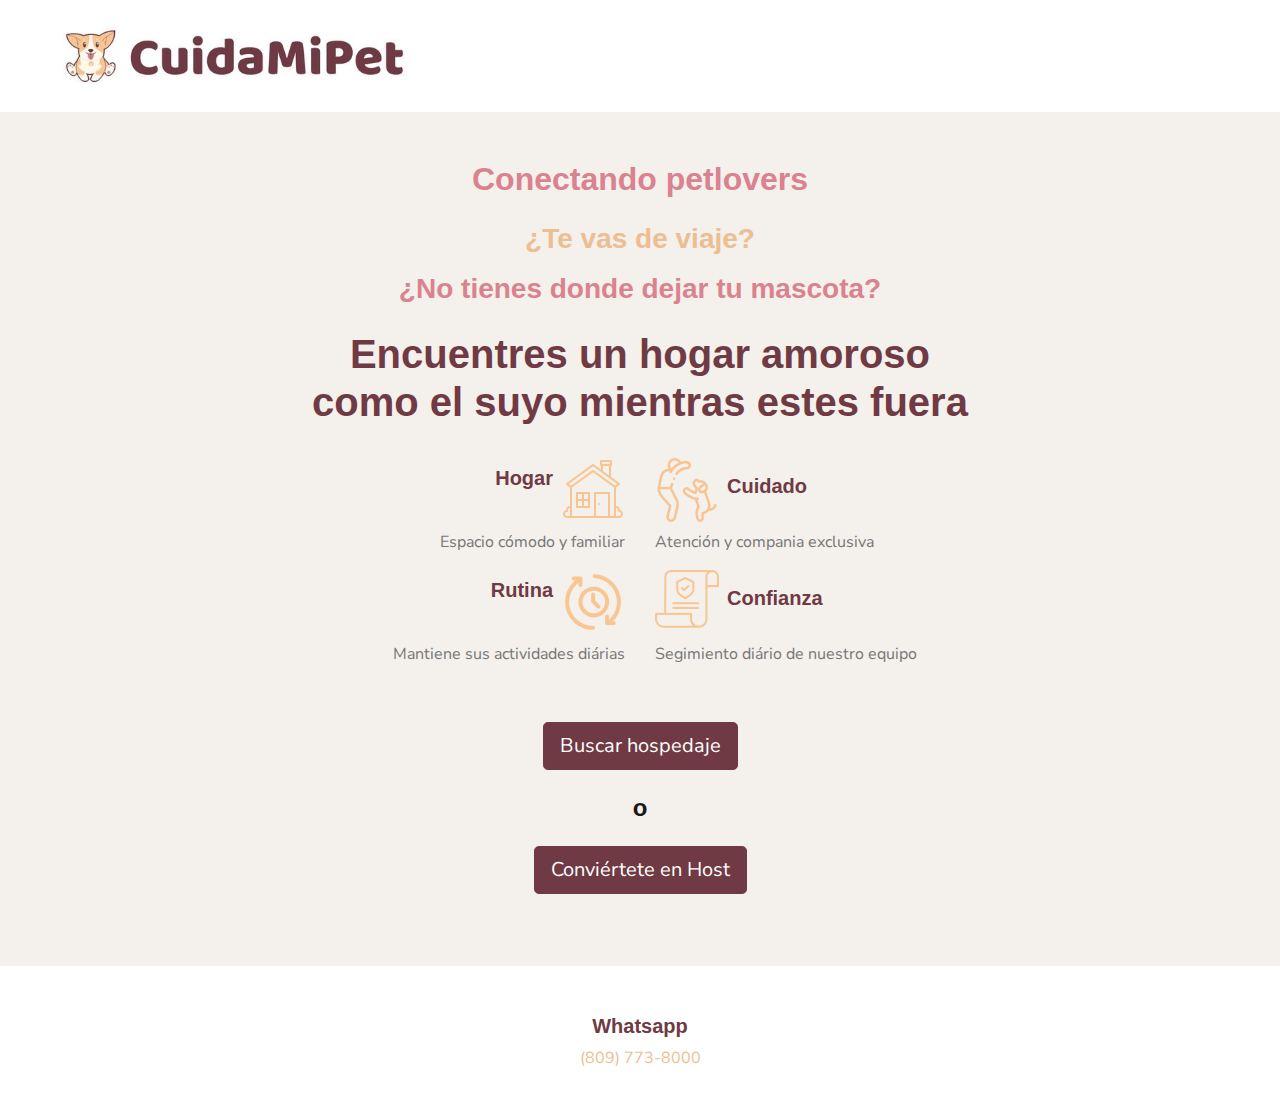
==== commit 97bbde11: "Confianza" ====
--- a/index.html
+++ b/index.html
@@ -162,17 +162,18 @@
                 </div> -->
                 <div class="col-lg-8 p-5">
                     <h2 class="text-secondary mb-4 text-center">Conectando petlovers</h3>
-                    <h3 class=" text-third mb-3 text-center">¿Eres amantes de perros?</h3>
-                    <h1 class="text-primary mb-4 text-center">¿Que te parece ganar dinero para cuidar mascotas sin salir de tu casa?</h1>
+                    <h3 class=" text-third mb-3 text-center">¿Te vas de viaje?</h3>
+                    <h3 class="text-secondary mb-4 text-center">¿No tienes donde dejar tu mascota?</h3>
+                    <h1 class="text-primary mb-4 text-center">Encuentres un hogar amoroso como el suyo mientras estes fuera</h1>
                     <div class="row py-2">
                         <div class="col-sm-6">
                             <div class="d-flex flex-column">
                                 <div class="d-flex justify-content-end mb-2">
                                     <!-- <h1 class="flaticon-dog font-weight-normal text-secondary m-0 mr-3"></h1> -->
-                                    <h5 class="text-truncate p-2 text-primary">Cuida</h5>
-                                    <img src="img/icons/love.png">
+                                    <h5 class="text-truncate p-2 text-primary">Hogar</h5>
+                                    <img src="img/icons/home.png">
                                 </div>
-                                <p class="m-0 text-right">Des todo amor y cariño</p>
+                                <p class="m-0 text-right">Espacio cómodo y familiar</p>
                             </div>
                         </div>
                         <div class="col-sm-6">
@@ -180,39 +181,42 @@
                                 <div class="d-flex align-items-center mb-2">
                                     <!-- <h1 class="flaticon-toy font-weight-normal text-secondary m-0 mr-3"></h1> -->
                                     <img src="img/icons/dog-training.png">
-                                    <h5 class="text-truncate p-2 text-primary">Juega</h5>
+                                    <h5 class="text-truncate p-2 text-primary">Cuidado</h5>
                                 </div>
-                                <p>Diviértete con la mascota</p>
+                                <p>Atención y compania exclusiva</p>
                             </div>
                         </div>
                         <div class="col-sm-6">
                             <div class="d-flex flex-column">
                                 <div class="d-flex justify-content-end mb-2">
                                     <!-- <h1 class="flaticon-money-1 font-weight-normal text-secondary m-0 mr-3"></h1> -->
-                                    <h5 class=" p-2 text-primary">Gana dinero</h5>
-                                    <img src="img/icons/money-bag.png">
+                                    <h5 class=" p-2 text-primary">Rutina</h5>
+                                    <img src="img/icons/routine.png">
                                 </div>
-                                <p class="m-0 text-right">Recibe por eso</p>
+                                <p class="m-0 text-right">Mantiene sus actividades diárias</p>
                             </div>
                         </div>
                         <div class="col-sm-6">
                             <div class="d-flex flex-column">
                                 <div class="d-flex align-items-center mb-2">
                                     <!-- <h1 class="flaticon-house font-weight-normal text-secondary m-0 mr-3"></h1> -->
-                                    <img src="img/icons/home.png">
-                                    <h5 class="text-truncate p-2 text-primary">Sin salir de casa</h5>
+                                    <img src="img/icons/policy.png">
+                                    <h5 class="text-truncate p-2 text-primary">Confianza</h5>
                                 </div>
-                                <p class="m-0">En la comodidad de tu hogar</p>
+                                <p class="m-0">Segimiento diário de nuestro equipo</p>
                             </div>
                         </div>
                     </div>
                 </div>
             </div> 
             <div class="row mb-4">
-                <a href="//docs.google.com/forms/d/e/1FAIpQLSfmFNKjDhL7Yki3vc0AYtn4I4bv3JqXWD0xx-OXnEa0JOQiBg/viewform?vc=0&c=0&w=1&flr=0" target="_blank" class="btn btn-lg btn-primary px-3 m-auto d-lg-block">Quiero ser Host</a>
-            </div>
-            <div class="row">
-                <a href="https://drive.google.com/file/d/11NbCpmXLvKCVxWc8zEyDWno40bcXDjVZ/view?usp=sharing" target="_blank" class="btn btn-lg btn-primary px-3 m-auto d-lg-block">Descargar Manual</a>
+                <a href="//docs.google.com/forms/d/e/1FAIpQLSepCUTKKgHbcomFQT3lC1oQXwkSXGBoPestABlbWBJkHNaBJQ/viewform?usp=sf_link" target="_blank" class="btn btn-lg btn-primary px-3 m-auto d-lg-block">Buscar hospedaje</a>
+            </div>
+            <div class="row mb-4">
+                <h4 class=" px-3 m-auto d-lg-block">o</h4> 
+            </div>
+            <div class="row mb-4">
+                <a href="/host/" target="_blank" class="btn btn-lg btn-primary px-3 m-auto d-lg-block">Conviértete en Host</a>
             </div>
         </div>
     </div> 
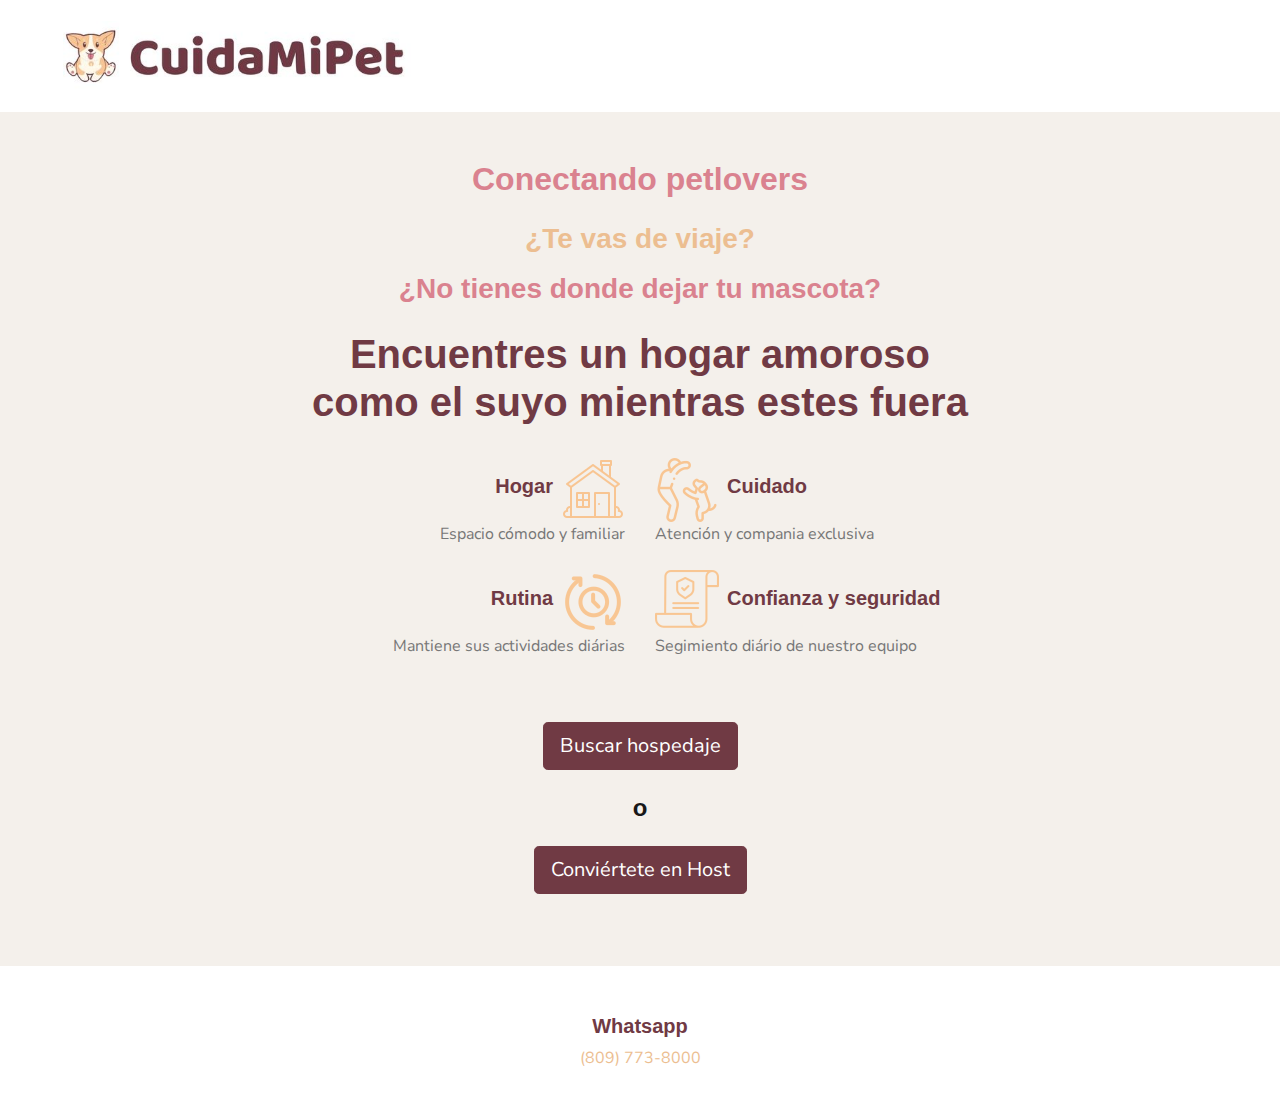
==== commit ecb3a3c7: "remove truncate and fix align" ====
--- a/index.html
+++ b/index.html
@@ -166,9 +166,9 @@
                     <h3 class="text-secondary mb-4 text-center">¿No tienes donde dejar tu mascota?</h3>
                     <h1 class="text-primary mb-4 text-center">Encuentres un hogar amoroso como el suyo mientras estes fuera</h1>
                     <div class="row py-2">
-                        <div class="col-sm-6">
+                        <div class="col-sm-6 mb-4">
                             <div class="d-flex flex-column">
-                                <div class="d-flex justify-content-end mb-2">
+                                <div class="d-flex align-items-center justify-content-end">
                                     <!-- <h1 class="flaticon-dog font-weight-normal text-secondary m-0 mr-3"></h1> -->
                                     <h5 class="text-truncate p-2 text-primary">Hogar</h5>
                                     <img src="img/icons/home.png">
@@ -178,7 +178,7 @@
                         </div>
                         <div class="col-sm-6">
                             <div class="d-flex flex-column">
-                                <div class="d-flex align-items-center mb-2">
+                                <div class="d-flex align-items-center">
                                     <!-- <h1 class="flaticon-toy font-weight-normal text-secondary m-0 mr-3"></h1> -->
                                     <img src="img/icons/dog-training.png">
                                     <h5 class="text-truncate p-2 text-primary">Cuidado</h5>
@@ -188,7 +188,7 @@
                         </div>
                         <div class="col-sm-6">
                             <div class="d-flex flex-column">
-                                <div class="d-flex justify-content-end mb-2">
+                                <div class="d-flex align-items-center justify-content-end">
                                     <!-- <h1 class="flaticon-money-1 font-weight-normal text-secondary m-0 mr-3"></h1> -->
                                     <h5 class=" p-2 text-primary">Rutina</h5>
                                     <img src="img/icons/routine.png">
@@ -196,12 +196,12 @@
                                 <p class="m-0 text-right">Mantiene sus actividades diárias</p>
                             </div>
                         </div>
-                        <div class="col-sm-6">
+                        <div class="col-sm-6 mb-2">
                             <div class="d-flex flex-column">
-                                <div class="d-flex align-items-center mb-2">
+                                <div class="d-flex align-items-center">
                                     <!-- <h1 class="flaticon-house font-weight-normal text-secondary m-0 mr-3"></h1> -->
                                     <img src="img/icons/policy.png">
-                                    <h5 class="text-truncate p-2 text-primary">Confianza</h5>
+                                    <h5 class="p-2 text-primary">Confianza y seguridad</h5>
                                 </div>
                                 <p class="m-0">Segimiento diário de nuestro equipo</p>
                             </div>
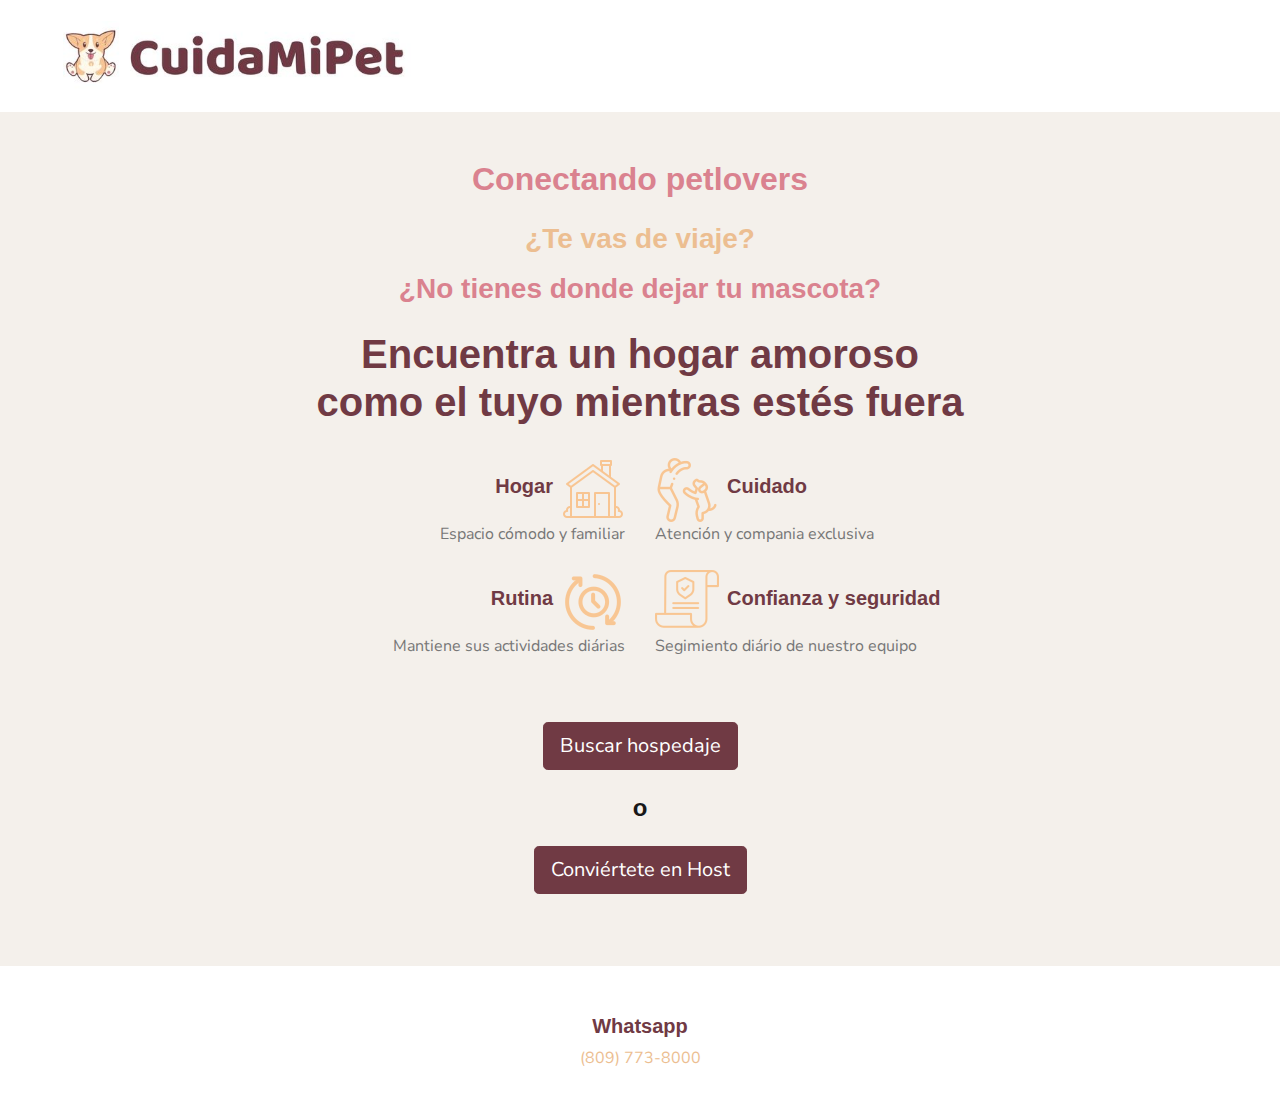
==== commit 7ca6b80a: "fix Mauricio" ====
--- a/index.html
+++ b/index.html
@@ -164,7 +164,8 @@
                     <h2 class="text-secondary mb-4 text-center">Conectando petlovers</h3>
                     <h3 class=" text-third mb-3 text-center">¿Te vas de viaje?</h3>
                     <h3 class="text-secondary mb-4 text-center">¿No tienes donde dejar tu mascota?</h3>
-                    <h1 class="text-primary mb-4 text-center">Encuentres un hogar amoroso como el suyo mientras estes fuera</h1>
+                    <!-- <h1 class="text-primary mb-4 text-center">Encuentres un hogar amoroso como el suyo mientras estes fuera</h1> -->
+                    <h1 class="text-primary mb-4 text-center">Encuentra un hogar amoroso como el tuyo mientras estés fuera</h1>
                     <div class="row py-2">
                         <div class="col-sm-6 mb-4">
                             <div class="d-flex flex-column">
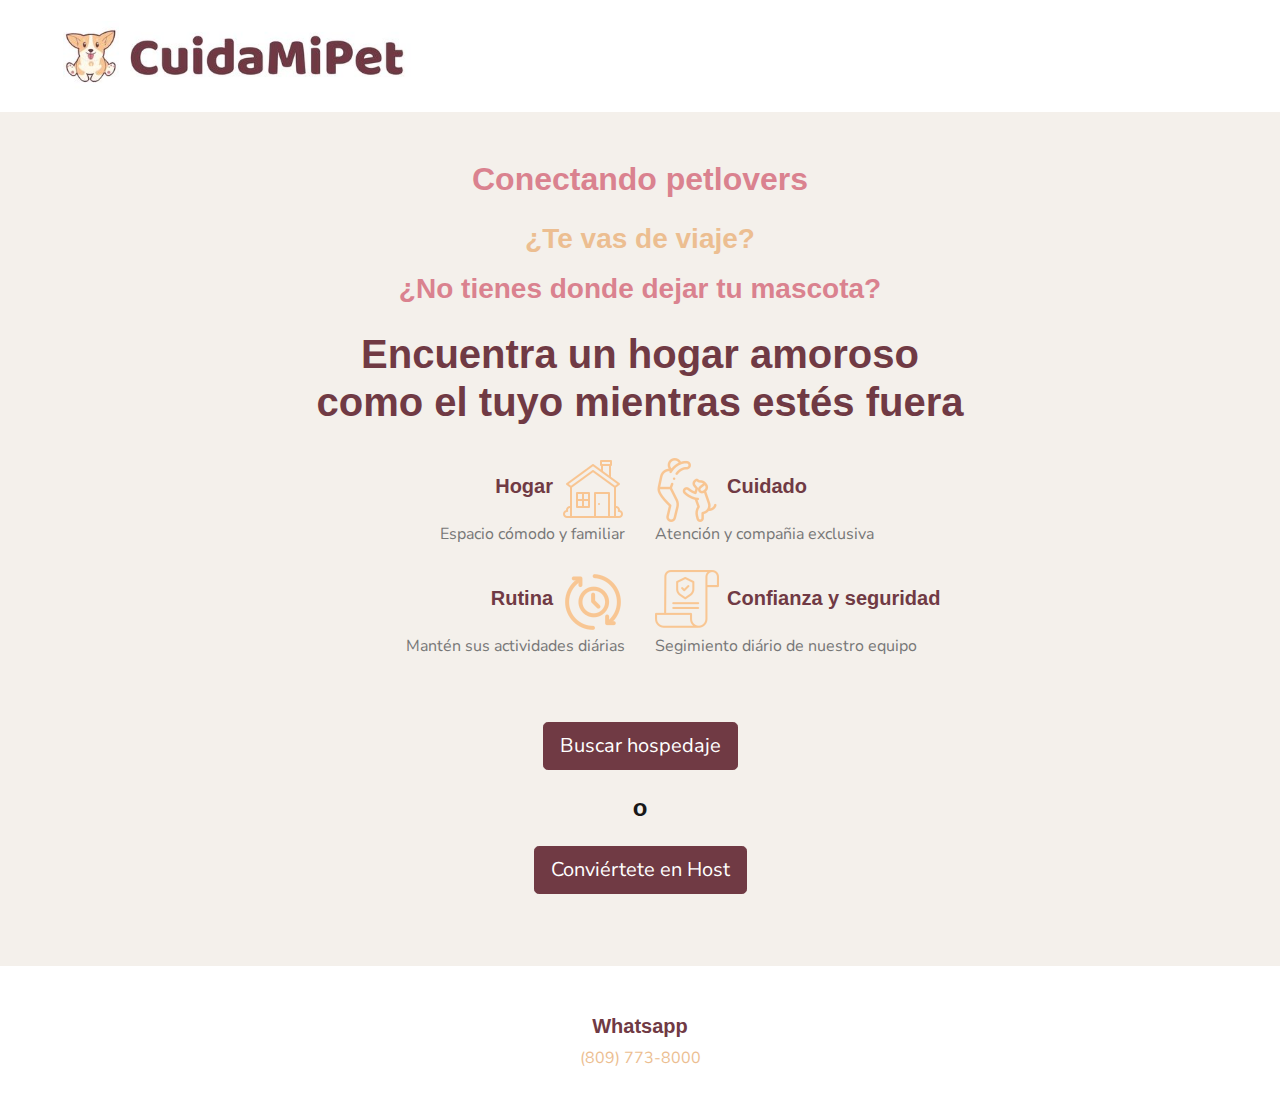
==== commit 08391cfe: "language updates mauricio" ====
--- a/index.html
+++ b/index.html
@@ -184,7 +184,7 @@
                                     <img src="img/icons/dog-training.png">
                                     <h5 class="text-truncate p-2 text-primary">Cuidado</h5>
                                 </div>
-                                <p>Atención y compania exclusiva</p>
+                                <p>Atención y compañia exclusiva</p>
                             </div>
                         </div>
                         <div class="col-sm-6">
@@ -194,7 +194,7 @@
                                     <h5 class=" p-2 text-primary">Rutina</h5>
                                     <img src="img/icons/routine.png">
                                 </div>
-                                <p class="m-0 text-right">Mantiene sus actividades diárias</p>
+                                <p class="m-0 text-right">Mantén sus actividades diárias</p>
                             </div>
                         </div>
                         <div class="col-sm-6 mb-2">
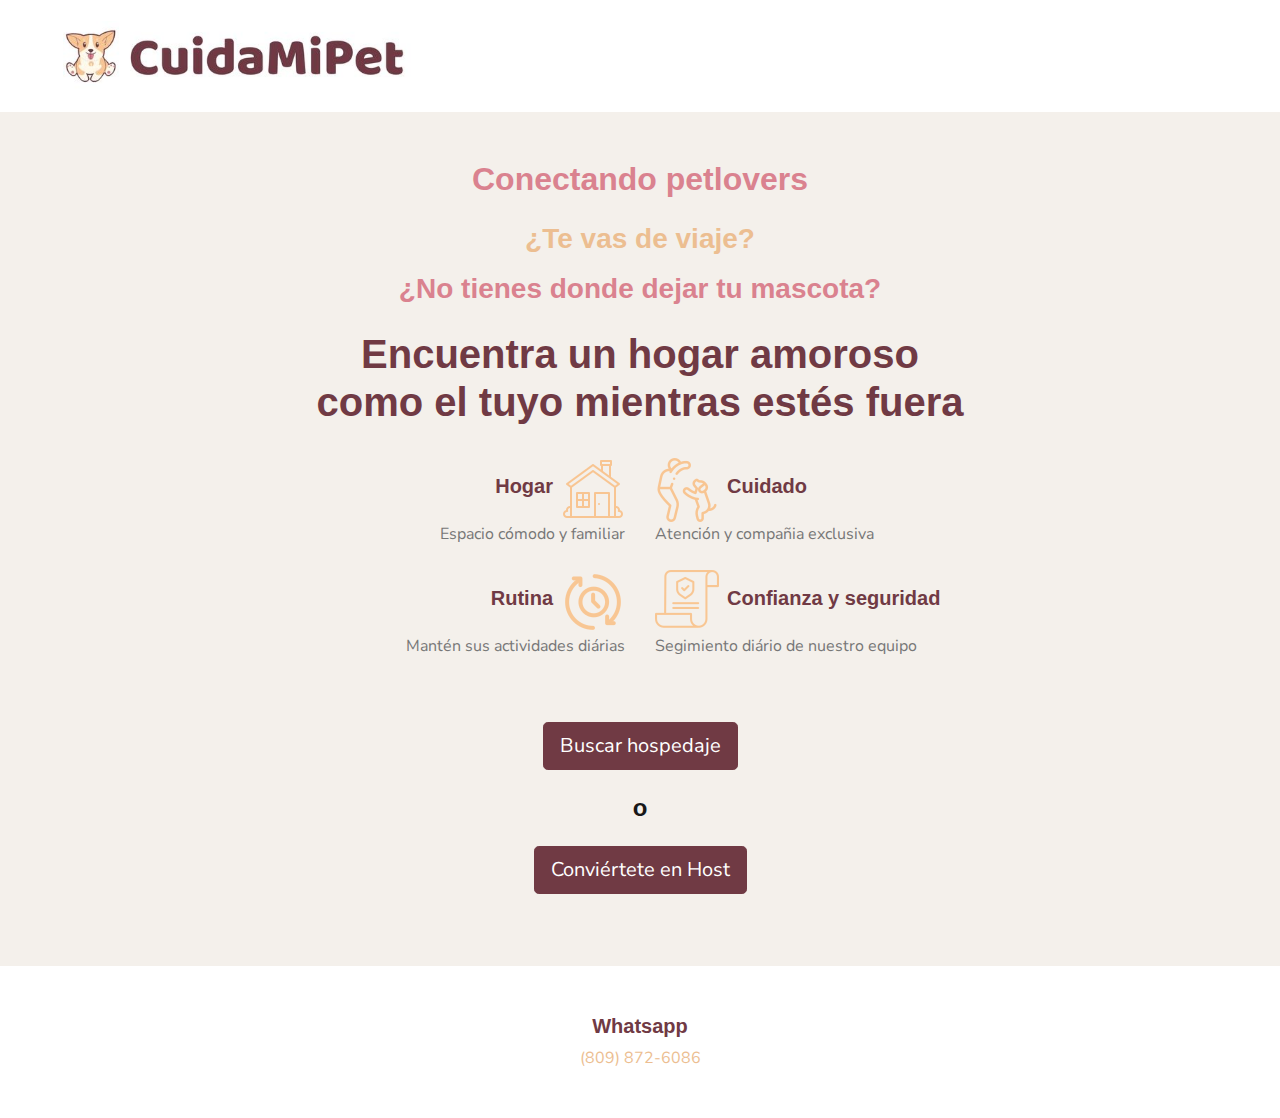
==== commit 618f3a3b: "change phone in home" ====
--- a/index.html
+++ b/index.html
@@ -652,7 +652,7 @@
                 </div> -->
                 <div class="d-inline-flex flex-column text-center">
                     <h5 class="text-primary">Whatsapp</h5>
-                    <a class="m-0 text-third" href="//api.whatsapp.com/send?phone=18097738000&text=Quiero%20ser%20host%20de%20CuidaMiPet">(809) 773-8000</a>
+                    <a class="m-0 text-third" href="//api.whatsapp.com/send?phone=18098726086&text=Quiero%20ser%20host%20de%20CuidaMiPet">(809) 872-6086</a>
                 </div>
             </div>
         </div>
